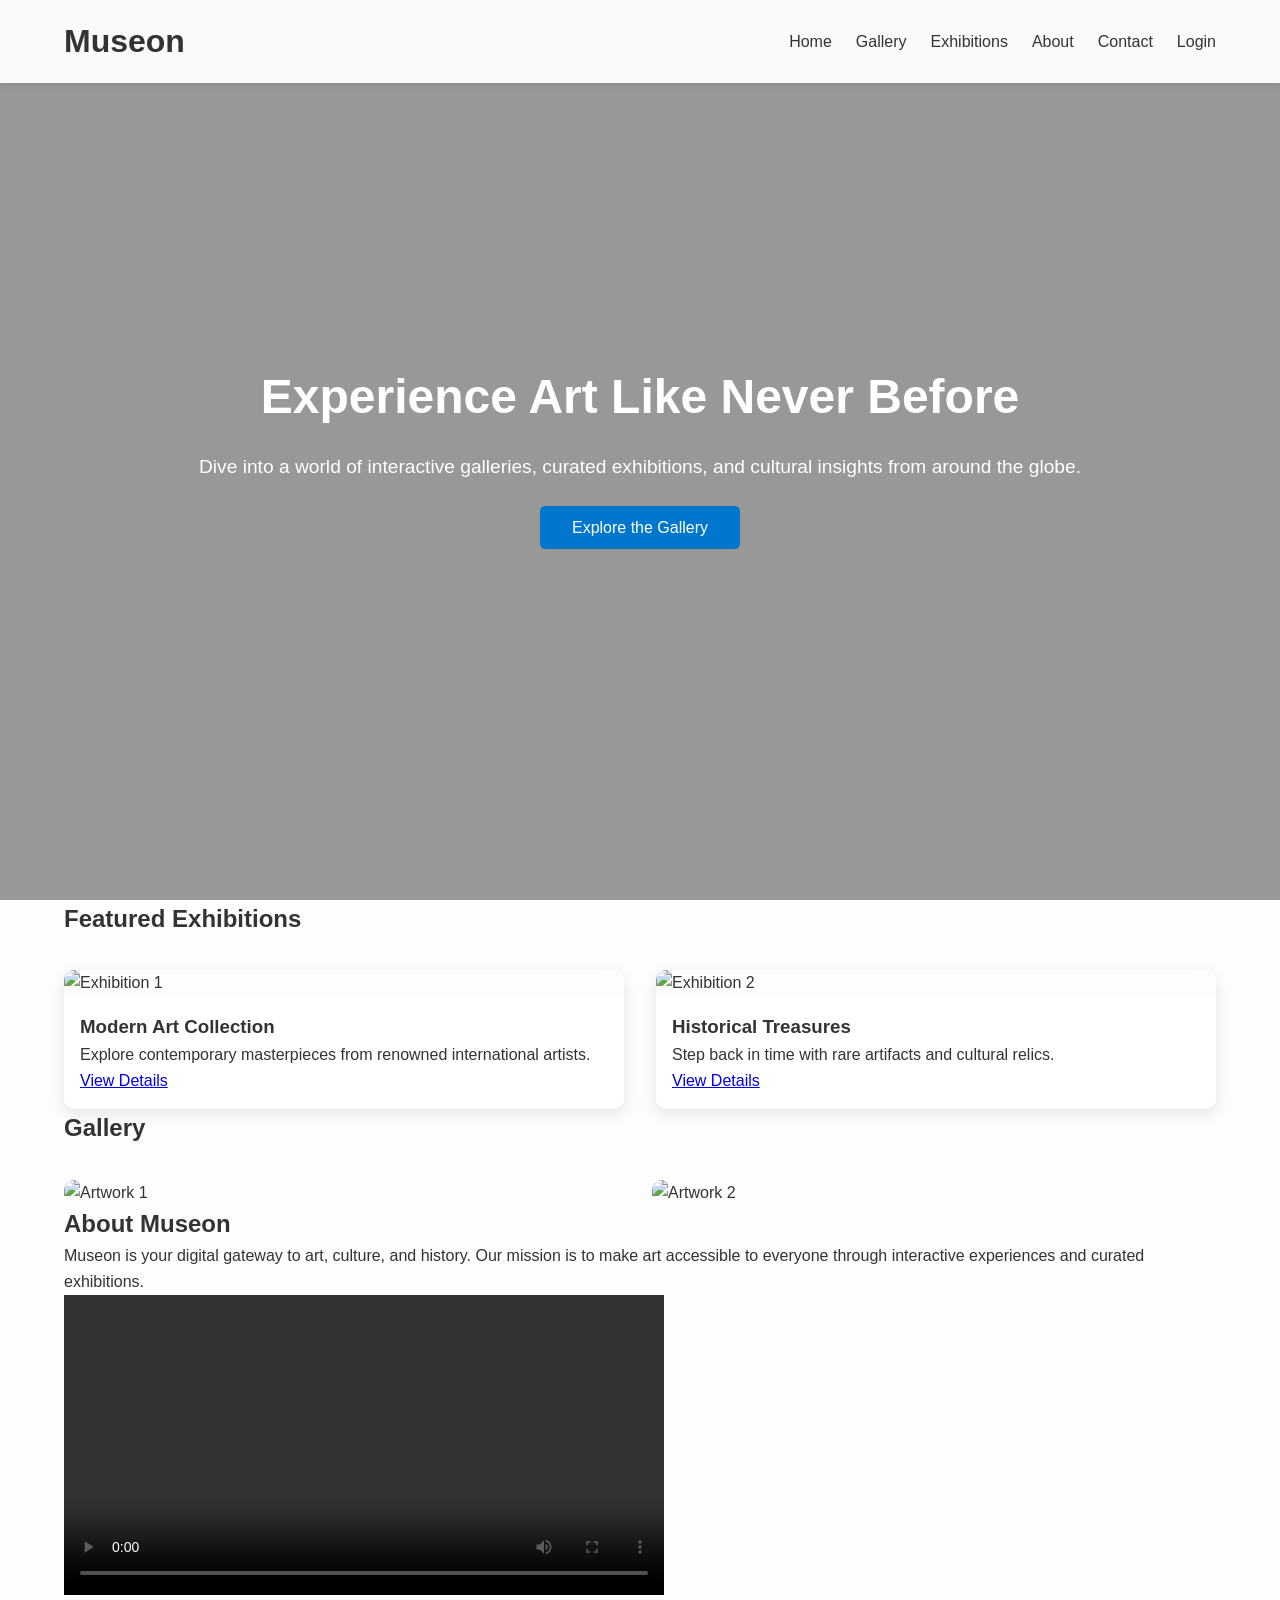
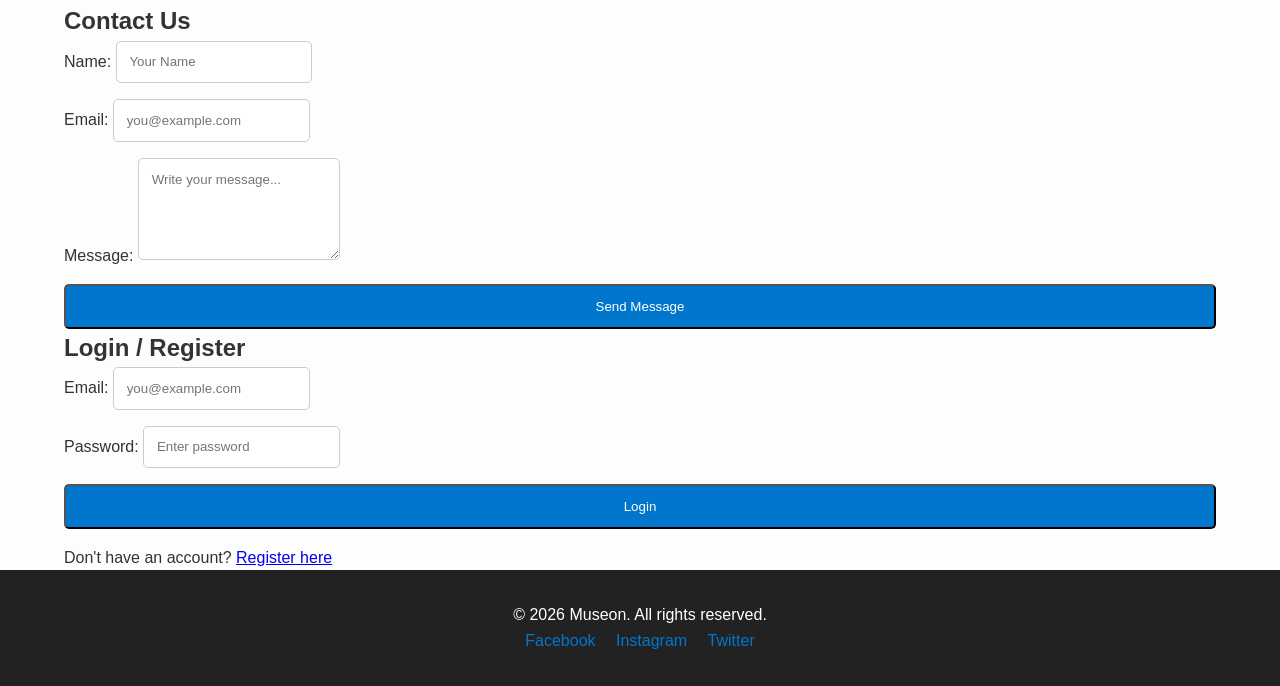
==== index.html @ 316e17bb "i have completed the simple layout in html, css and js" ====
<!DOCTYPE html>
<html lang="en">
<head>
  <meta charset="UTF-8">
  <meta name="viewport" content="width=device-width, initial-scale=1.0">
  <title>Museon - Digital Museum Experience</title>
  <link rel="stylesheet" href="css/style.css">
  <script src="https://code.jquery.com/jquery-3.7.0.min.js"></script>
  <script defer src="js/main.js"></script>
</head>
<body>

  <!-- ================= HEADER ================= -->
  <header id="main-header" class="header">
    <div class="container header-container">
      <h1 id="logo">Museon</h1>
      <nav id="main-nav" class="nav">
        <ul class="nav-list">
          <li><a href="#home">Home</a></li>
          <li><a href="#gallery">Gallery</a></li>
          <li><a href="#exhibitions">Exhibitions</a></li>
          <li><a href="#about">About</a></li>
          <li><a href="#contact">Contact</a></li>
          <li><a href="#login" class="btn-login">Login</a></li>
        </ul>
        <button id="menu-toggle" class="menu-toggle">☰</button>
      </nav>
    </div>
  </header>

  <!-- ================= HERO / LANDING ================= -->
  <section id="home" class="hero-section">
    <div class="hero-overlay"></div>
    <div class="hero-content container">
      <h2 class="hero-title">Experience Art Like Never Before</h2>
      <p class="hero-text">Dive into a world of interactive galleries, curated exhibitions, and cultural insights from around the globe.</p>
      <a href="#gallery" class="btn-primary">Explore the Gallery</a>
    </div>
  </section>

  <!-- ================= FEATURED EXHIBITIONS ================= -->
  <section id="exhibitions" class="featured-exhibitions container">
    <h2 class="section-title">Featured Exhibitions</h2>
    <div class="exhibition-grid">
      <div class="exhibition-card">
        <img src="images/exhibition1.jpg" alt="Exhibition 1">
        <div class="card-content">
          <h3>Modern Art Collection</h3>
          <p>Explore contemporary masterpieces from renowned international artists.</p>
          <a href="#" class="btn-secondary">View Details</a>
        </div>
      </div>
      <div class="exhibition-card">
        <img src="images/exhibition2.jpg" alt="Exhibition 2">
        <div class="card-content">
          <h3>Historical Treasures</h3>
          <p>Step back in time with rare artifacts and cultural relics.</p>
          <a href="#" class="btn-secondary">View Details</a>
        </div>
      </div>
      <!-- Add more exhibition cards dynamically later -->
    </div>
  </section>

  <!-- ================= GALLERY ================= -->
  <section id="gallery" class="gallery-section container">
    <h2 class="section-title">Gallery</h2>
    <div id="gallery-grid" class="gallery-grid">
      <!-- Gallery items will be dynamically loaded via API -->
      <div class="gallery-item">
        <img src="images/art1.jpg" alt="Artwork 1">
        <div class="overlay">
          <h3>Artwork Title</h3>
          <p>Artist Name</p>
        </div>
      </div>
      <div class="gallery-item">
        <img src="images/art2.jpg" alt="Artwork 2">
        <div class="overlay">
          <h3>Artwork Title</h3>
          <p>Artist Name</p>
        </div>
      </div>
    </div>
  </section>

  <!-- ================= ABOUT ================= -->
  <section id="about" class="about-section container">
    <h2 class="section-title">About Museon</h2>
    <div class="about-content">
      <p>Museon is your digital gateway to art, culture, and history. Our mission is to make art accessible to everyone through interactive experiences and curated exhibitions.</p>
      <video controls width="600">
        <source src="videos/intro.mp4" type="video/mp4">
        Your browser does not support the video tag.
      </video>
    </div>
  </section>

  <!-- ================= CONTACT ================= -->
  <section id="contact" class="contact-section container">
    <h2 class="section-title">Contact Us</h2>
    <form id="contact-form" class="contact-form">
      <div class="form-group">
        <label for="name">Name:</label>
        <input type="text" id="name" name="name" placeholder="Your Name" required>
      </div>
      <div class="form-group">
        <label for="email">Email:</label>
        <input type="email" id="email" name="email" placeholder="you@example.com" required>
      </div>
      <div class="form-group">
        <label for="message">Message:</label>
        <textarea id="message" name="message" rows="5" placeholder="Write your message..." required></textarea>
      </div>
      <button type="submit" class="btn-primary">Send Message</button>
    </form>
  </section>

  <!-- ================= LOGIN / REGISTER ================= -->
  <section id="login" class="login-section container">
    <h2 class="section-title">Login / Register</h2>
    <form id="login-form" class="login-form">
      <div class="form-group">
        <label for="user-email">Email:</label>
        <input type="email" id="user-email" name="email" placeholder="you@example.com" required>
      </div>
      <div class="form-group">
        <label for="user-password">Password:</label>
        <input type="password" id="user-password" name="password" placeholder="Enter password" required>
      </div>
      <button type="submit" class="btn-primary">Login</button>
      <p>Don't have an account? <a href="#">Register here</a></p>
    </form>
  </section>

  <!-- ================= FOOTER ================= -->
  <footer id="main-footer" class="footer">
    <div class="container footer-container">
      <p>&copy; 2026 Museon. All rights reserved.</p>
      <div class="social-links">
        <a href="#">Facebook</a>
        <a href="#">Instagram</a>
        <a href="#">Twitter</a>
      </div>
    </div>
  </footer>

</body>
</html>
---- css/style.css ----
/* ================= GLOBAL STYLES ================= */
* {
  box-sizing: border-box;
  margin: 0;
  padding: 0;
  font-family: 'Poppins', sans-serif;
}

body {
  line-height: 1.6;
  color: #333;
  background-color: #fdfdfd;
}

/* ================= CONTAINERS ================= */
.container {
  width: 90%;
  max-width: 1200px;
  margin: 0 auto;
}

/* ================= HEADER ================= */
.header {
  position: fixed;
  width: 100%;
  top: 0;
  left: 0;
  background: rgba(255, 255, 255, 0.95);
  z-index: 1000;
  box-shadow: 0 2px 5px rgba(0,0,0,0.1);
}

.header-container {
  display: flex;
  justify-content: space-between;
  align-items: center;
  padding: 1rem 0;
}

.nav-list {
  list-style: none;
  display: flex;
  gap: 1.5rem;
}

.nav-list li a {
  text-decoration: none;
  color: #333;
  font-weight: 500;
  transition: color 0.3s;
}

.nav-list li a:hover {
  color: #0077cc;
}

.menu-toggle {
  display: none;
  font-size: 1.8rem;
  background: none;
  border: none;
  cursor: pointer;
}

/* ================= HERO ================= */
.hero-section {
  height: 100vh;
  background: url('../images/hero.jpg') center/cover no-repeat;
  display: flex;
  align-items: center;
  justify-content: center;
  position: relative;
  color: #fff;
  text-align: center;
}

.hero-overlay {
  position: absolute;
  top:0; left:0; right:0; bottom:0;
  background: rgba(0,0,0,0.4);
}

.hero-content {
  position: relative;
  z-index: 2;
}

.hero-title {
  font-size: 3rem;
  margin-bottom: 1rem;
  animation: fadeInDown 1s ease-out;
}

.hero-text {
  font-size: 1.2rem;
  margin-bottom: 2rem;
  animation: fadeInUp 1s ease-out;
}

.btn-primary {
  background: #0077cc;
  color: #fff;
  padding: 0.8rem 2rem;
  border-radius: 5px;
  text-decoration: none;
  transition: background 0.3s;
}

.btn-primary:hover {
  background: #005fa3;
}

/* ================= FEATURED EXHIBITIONS ================= */
.exhibition-grid {
  display: grid;
  grid-template-columns: repeat(auto-fit, minmax(280px, 1fr));
  gap: 2rem;
  margin-top: 2rem;
}

.exhibition-card {
  position: relative;
  overflow: hidden;
  border-radius: 10px;
  box-shadow: 0 5px 15px rgba(0,0,0,0.1);
  transition: transform 0.3s;
}

.exhibition-card:hover {
  transform: scale(1.05);
}

.exhibition-card img {
  width: 100%;
  display: block;
}

.card-content {
  padding: 1rem;
  background: #fff;
}

/* ================= GALLERY ================= */
.gallery-grid {
  display: grid;
  grid-template-columns: repeat(auto-fit, minmax(200px,1fr));
  gap: 1.5rem;
  margin-top: 2rem;
}

.gallery-item {
  position: relative;
  overflow: hidden;
  border-radius: 10px;
}

.gallery-item img {
  width: 100%;
  display: block;
  transition: transform 0.3s;
}

.gallery-item:hover img {
  transform: scale(1.1);
}

.overlay {
  position: absolute;
  bottom: 0;
  left: 0;
  right: 0;
  background: rgba(0,0,0,0.6);
  color: #fff;
  padding: 1rem;
  transform: translateY(100%);
  transition: transform 0.3s;
}

.gallery-item:hover .overlay {
  transform: translateY(0);
}

/* ================= FORMS ================= */
.contact-form, .login-form {
  display: flex;
  flex-direction: column;
  gap: 1rem;
}

.form-group input, .form-group textarea {
  padding: 0.8rem;
  border: 1px solid #ccc;
  border-radius: 5px;
}

.form-group input:focus, .form-group textarea:focus {
  outline: none;
  border-color: #0077cc;
}

/* ================= FOOTER ================= */
.footer {
  background: #222;
  color: #fff;
  padding: 2rem 0;
  text-align: center;
}

.footer a {
  color: #0077cc;
  margin: 0 0.5rem;
  text-decoration: none;
}

/* ================= RESPONSIVE ================= */
@media (max-width: 768px) {
  .nav-list {
    display: none;
    flex-direction: column;
    gap: 1rem;
    background: #fff;
    position: absolute;
    top: 60px;
    right: 0;
    width: 200px;
    padding: 1rem;
    box-shadow: 0 5px 15px rgba(0,0,0,0.1);
  }
  .nav-list.active {
    display: flex;
  }
  .menu-toggle {
    display: block;
  }
}

/* ================= ANIMATIONS ================= */
@keyframes fadeInDown {
  from { opacity:0; transform: translateY(-20px);}
  to { opacity:1; transform: translateY(0);}
}
@keyframes fadeInUp {
  from { opacity:0; transform: translateY(20px);}
  to { opacity:1; transform: translateY(0);}
}
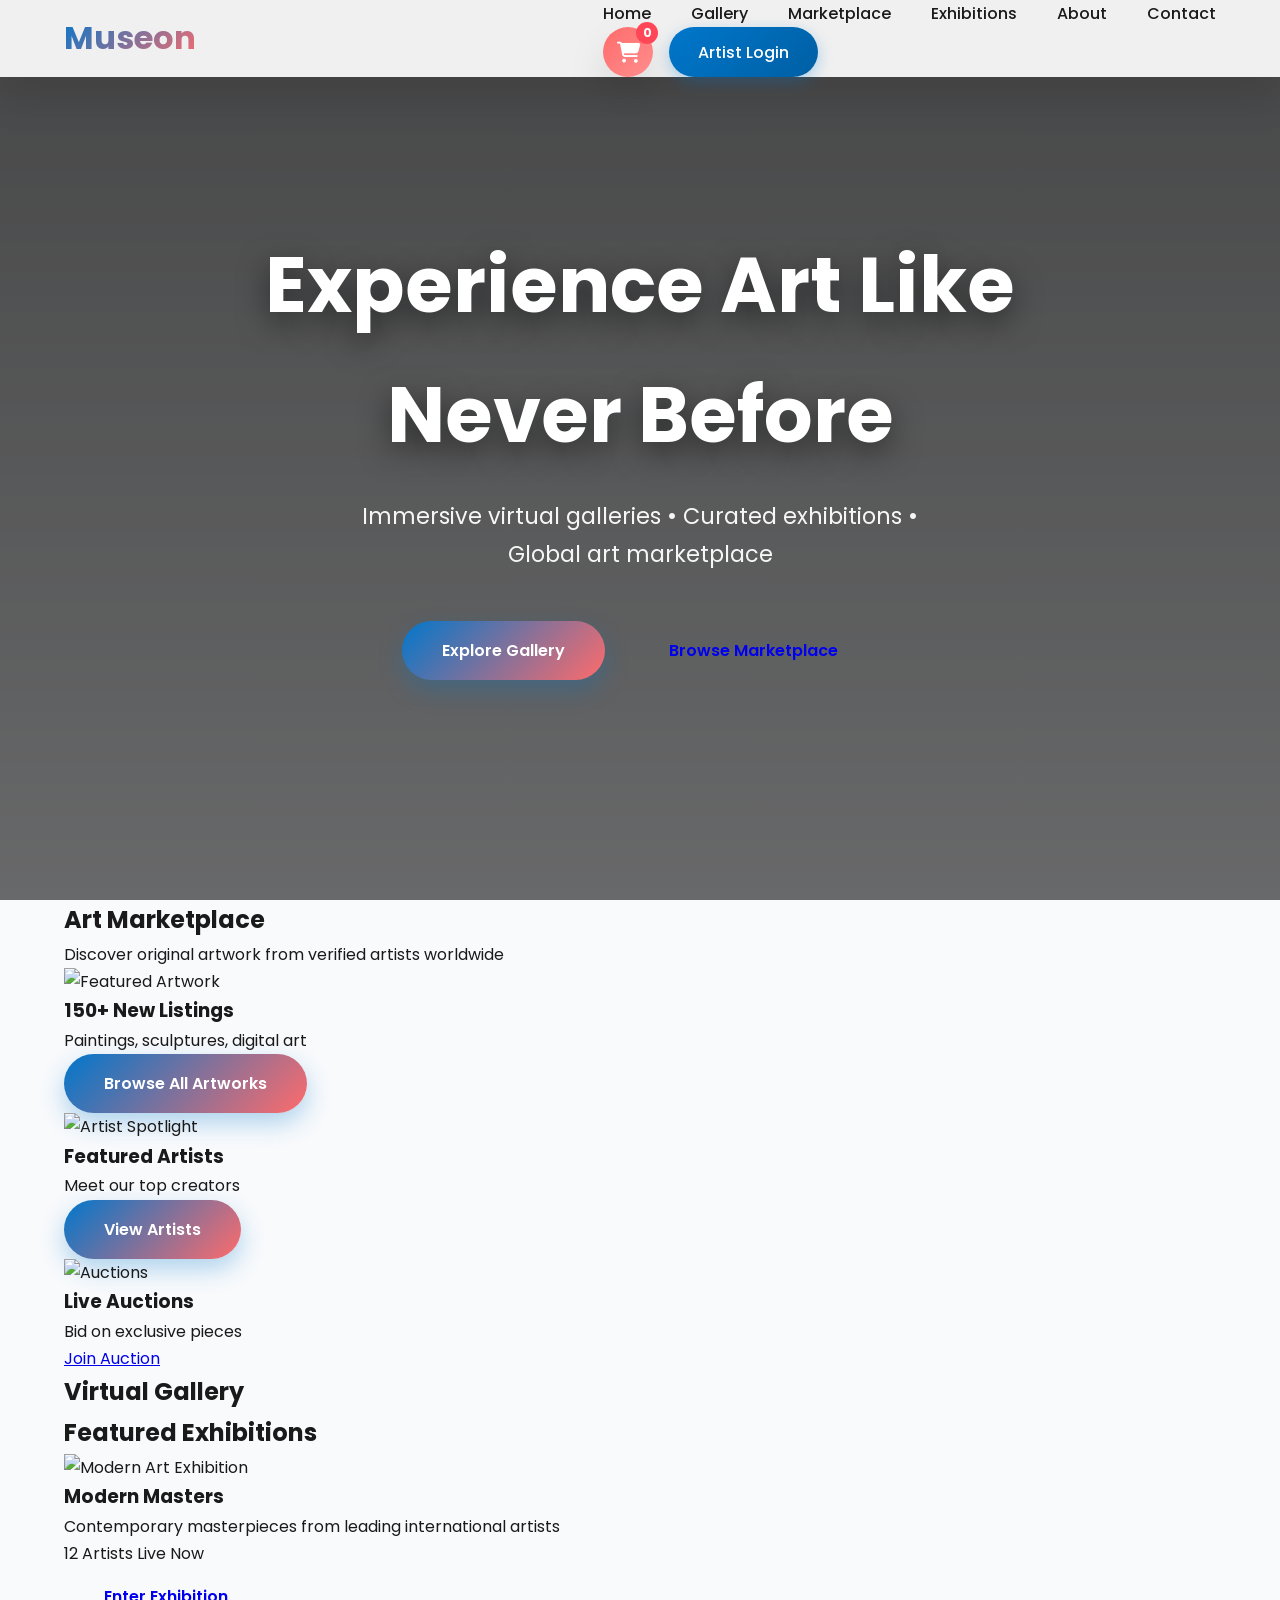
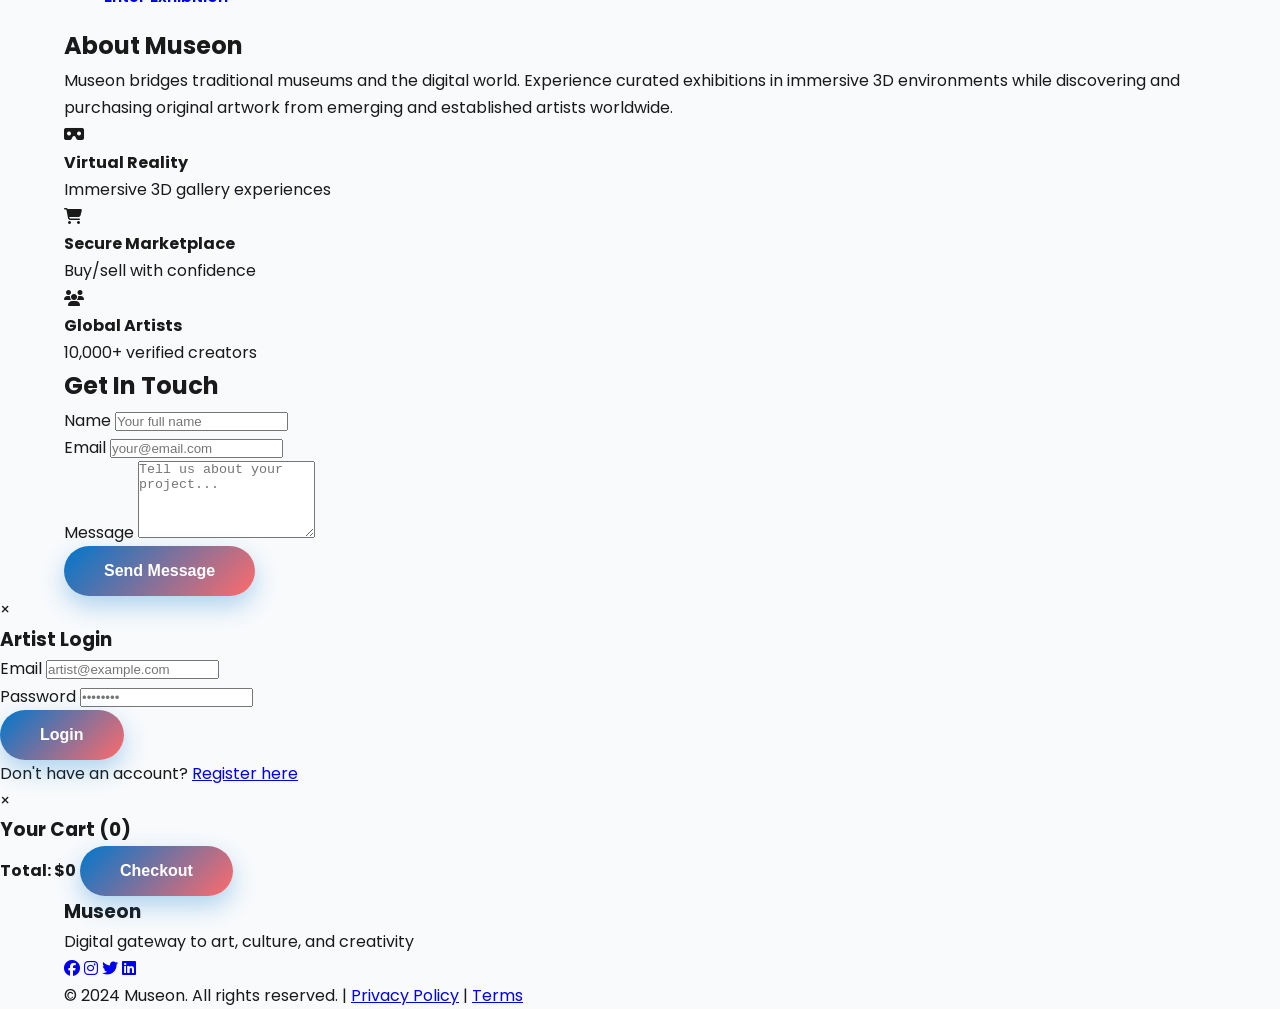
==== commit 97c8dc18: "improved frontend but not completed 3.7/10" ====
--- a/index.html
+++ b/index.html
@@ -3,147 +3,242 @@
 <head>
   <meta charset="UTF-8">
   <meta name="viewport" content="width=device-width, initial-scale=1.0">
-  <title>Museon - Digital Museum Experience</title>
+  <title>Museon - Digital Art Museum & Marketplace</title>
+  <meta name="description" content="Immersive virtual galleries. Buy & sell original art from global artists.">
+  <meta name="keywords" content="art, museum, virtual gallery, marketplace, artists, buy art">
+  
+  <!-- Open Graph / SEO -->
+  <meta property="og:title" content="Museon - Digital Art Museum & Marketplace">
+  <meta property="og:description" content="Experience art like never before">
+  <meta property="og:image" content="https://images.unsplash.com/photo-1579783902614-a3bd66f832ad">
+  <meta property="og:url" content="https://yourdomain.com">
+  
+  <!-- Fonts & Icons -->
+  <link href="https://fonts.googleapis.com/css2?family=Poppins:wght@300;400;500;600;700&display=swap" rel="stylesheet">
+  <link rel="stylesheet" href="https://cdnjs.cloudflare.com/ajax/libs/font-awesome/6.4.0/css/all.min.css">
   <link rel="stylesheet" href="css/style.css">
-  <script src="https://code.jquery.com/jquery-3.7.0.min.js"></script>
-  <script defer src="js/main.js"></script>
+  <link rel="manifest" href="manifest.json">
+  <link rel="icon" href="images/favicon.ico" type="image/x-icon">
 </head>
 <body>
-
-  <!-- ================= HEADER ================= -->
+  <!-- HEADER -->
   <header id="main-header" class="header">
     <div class="container header-container">
       <h1 id="logo">Museon</h1>
-      <nav id="main-nav" class="nav">
+      <nav id="main-nav">
         <ul class="nav-list">
           <li><a href="#home">Home</a></li>
           <li><a href="#gallery">Gallery</a></li>
+          <li><a href="#marketplace">Marketplace</a></li>
           <li><a href="#exhibitions">Exhibitions</a></li>
           <li><a href="#about">About</a></li>
           <li><a href="#contact">Contact</a></li>
-          <li><a href="#login" class="btn-login">Login</a></li>
         </ul>
-        <button id="menu-toggle" class="menu-toggle">☰</button>
+        <div class="header-actions">
+          <div class="cart-icon" id="cart-icon" title="Shopping Cart">
+            <i class="fas fa-shopping-cart"></i>
+            <span class="cart-count" id="cart-count">0</span>
+          </div>
+          <a href="#login" class="btn-login">Artist Login</a>
+        </div>
+        <button id="menu-toggle" class="menu-toggle">
+          <i class="fas fa-bars"></i>
+        </button>
       </nav>
     </div>
   </header>
 
-  <!-- ================= HERO / LANDING ================= -->
+  <!-- HERO -->
   <section id="home" class="hero-section">
     <div class="hero-overlay"></div>
     <div class="hero-content container">
       <h2 class="hero-title">Experience Art Like Never Before</h2>
-      <p class="hero-text">Dive into a world of interactive galleries, curated exhibitions, and cultural insights from around the globe.</p>
-      <a href="#gallery" class="btn-primary">Explore the Gallery</a>
-    </div>
-  </section>
-
-  <!-- ================= FEATURED EXHIBITIONS ================= -->
-  <section id="exhibitions" class="featured-exhibitions container">
+      <p class="hero-subtitle">Immersive virtual galleries • Curated exhibitions • Global art marketplace</p>
+      <div class="hero-buttons">
+        <a href="#gallery" class="btn-primary btn-large">Explore Gallery</a>
+        <a href="#marketplace" class="btn-secondary btn-large">Browse Marketplace</a>
+      </div>
+    </div>
+  </section>
+
+  <!-- MARKETPLACE -->
+  <!-- MARKETPLACE (Teaser - Links to separate pages) -->
+<section id="marketplace" class="marketplace-section container">
+  <h2 class="section-title">Art Marketplace</h2>
+  <p class="section-subtitle">Discover original artwork from verified artists worldwide</p>
+  <div class="marketplace-teaser-grid">
+    <article class="marketplace-teaser-card fade-in-up">
+      <img src="https://images.unsplash.com/photo-1560250097-0b93528c311a?w=400&h=250&fit=crop" alt="Featured Artwork">
+      <div class="teaser-content">
+        <h3>150+ New Listings</h3>
+        <p>Paintings, sculptures, digital art</p>
+        <a href="marketplace.html" class="btn-primary">Browse All Artworks</a>
+      </div>
+    </article>
+    <article class="marketplace-teaser-card fade-in-up" style="animation-delay: 0.2s;">
+      <img src="https://images.unsplash.com/photo-1579929933071-d9d5f1e9de68?w=400&h=250&fit=crop" alt="Artist Spotlight">
+      <div class="teaser-content">
+        <h3>Featured Artists</h3>
+        <p>Meet our top creators</p>
+        <a href="artists.html" class="btn-primary">View Artists</a>
+      </div>
+    </article>
+    <article class="marketplace-teaser-card fade-in-up" style="animation-delay: 0.4s;">
+      <img src="https://images.unsplash.com/photo-1541701494587-cb58502866ab?w=400&h=250&fit=crop" alt="Auctions">
+      <div class="teaser-content">
+        <h3>Live Auctions</h3>
+        <p>Bid on exclusive pieces</p>
+        <a href="auctions.html" class="btn-accent">Join Auction</a>
+      </div>
+    </article>
+  </div>
+</section>
+
+  <!-- GALLERY -->
+  <section id="gallery" class="gallery-section container">
+    <h2 class="section-title">Virtual Gallery</h2>
+    <div id="gallery-grid" class="gallery-grid">
+      <!-- Loading skeletons -->
+      <div class="gallery-item skeleton-item">
+        <div class="skeleton skeleton-image"></div>
+        <div class="skeleton-overlay"></div>
+      </div>
+      <div class="gallery-item skeleton-item">
+        <div class="skeleton skeleton-image"></div>
+        <div class="skeleton-overlay"></div>
+      </div>
+      <div class="gallery-item skeleton-item">
+        <div class="skeleton skeleton-image"></div>
+        <div class="skeleton-overlay"></div>
+      </div>
+    </div>
+  </section>
+
+  <!-- EXHIBITIONS -->
+  <section id="exhibitions" class="exhibitions-section container">
     <h2 class="section-title">Featured Exhibitions</h2>
     <div class="exhibition-grid">
-      <div class="exhibition-card">
-        <img src="images/exhibition1.jpg" alt="Exhibition 1">
+      <article class="exhibition-card">
+        <img src="https://images.unsplash.com/photo-1549489318-6f179e5f424b?w=400&h=250&fit=crop" alt="Modern Art Exhibition" class="card-image">
         <div class="card-content">
-          <h3>Modern Art Collection</h3>
-          <p>Explore contemporary masterpieces from renowned international artists.</p>
-          <a href="#" class="btn-secondary">View Details</a>
-        </div>
-      </div>
-      <div class="exhibition-card">
-        <img src="images/exhibition2.jpg" alt="Exhibition 2">
-        <div class="card-content">
-          <h3>Historical Treasures</h3>
-          <p>Step back in time with rare artifacts and cultural relics.</p>
-          <a href="#" class="btn-secondary">View Details</a>
-        </div>
-      </div>
-      <!-- Add more exhibition cards dynamically later -->
-    </div>
-  </section>
-
-  <!-- ================= GALLERY ================= -->
-  <section id="gallery" class="gallery-section container">
-    <h2 class="section-title">Gallery</h2>
-    <div id="gallery-grid" class="gallery-grid">
-      <!-- Gallery items will be dynamically loaded via API -->
-      <div class="gallery-item">
-        <img src="images/art1.jpg" alt="Artwork 1">
-        <div class="overlay">
-          <h3>Artwork Title</h3>
-          <p>Artist Name</p>
-        </div>
-      </div>
-      <div class="gallery-item">
-        <img src="images/art2.jpg" alt="Artwork 2">
-        <div class="overlay">
-          <h3>Artwork Title</h3>
-          <p>Artist Name</p>
-        </div>
-      </div>
-    </div>
-  </section>
-
-  <!-- ================= ABOUT ================= -->
+          <h3>Modern Masters</h3>
+          <p>Contemporary masterpieces from leading international artists</p>
+          <div class="card-meta">
+            <span class="badge">12 Artists</span>
+            <span class="badge accent">Live Now</span>
+          </div>
+          <a href="#" class="btn-secondary">Enter Exhibition</a>
+        </div>
+      </article>
+      <!-- More exhibition cards... -->
+    </div>
+  </section>
+
+  <!-- ABOUT -->
   <section id="about" class="about-section container">
-    <h2 class="section-title">About Museon</h2>
-    <div class="about-content">
-      <p>Museon is your digital gateway to art, culture, and history. Our mission is to make art accessible to everyone through interactive experiences and curated exhibitions.</p>
-      <video controls width="600">
-        <source src="videos/intro.mp4" type="video/mp4">
-        Your browser does not support the video tag.
-      </video>
-    </div>
-  </section>
-
-  <!-- ================= CONTACT ================= -->
+    <div class="about-grid">
+      <div class="about-text">
+        <h2 class="section-title">About Museon</h2>
+        <p>Museon bridges traditional museums and the digital world. Experience curated exhibitions in immersive 3D environments while discovering and purchasing original artwork from emerging and established artists worldwide.</p>
+        <div class="features-grid">
+          <div class="feature">
+            <i class="fas fa-vr-cardboard feature-icon"></i>
+            <h4>Virtual Reality</h4>
+            <p>Immersive 3D gallery experiences</p>
+          </div>
+          <div class="feature">
+            <i class="fas fa-shopping-cart feature-icon"></i>
+            <h4>Secure Marketplace</h4>
+            <p>Buy/sell with confidence</p>
+          </div>
+          <div class="feature">
+            <i class="fas fa-users feature-icon"></i>
+            <h4>Global Artists</h4>
+            <p>10,000+ verified creators</p>
+          </div>
+        </div>
+      </div>
+    </div>
+  </section>
+
+  <!-- CONTACT -->
   <section id="contact" class="contact-section container">
-    <h2 class="section-title">Contact Us</h2>
+    <h2 class="section-title">Get In Touch</h2>
     <form id="contact-form" class="contact-form">
+      <div class="form-row">
+        <div class="form-group">
+          <label for="name">Name</label>
+          <input type="text" id="name" name="name" placeholder="Your full name" required>
+        </div>
+        <div class="form-group">
+          <label for="email">Email</label>
+          <input type="email" id="email" name="email" placeholder="your@email.com" required>
+        </div>
+      </div>
       <div class="form-group">
-        <label for="name">Name:</label>
-        <input type="text" id="name" name="name" placeholder="Your Name" required>
-      </div>
-      <div class="form-group">
-        <label for="email">Email:</label>
-        <input type="email" id="email" name="email" placeholder="you@example.com" required>
-      </div>
-      <div class="form-group">
-        <label for="message">Message:</label>
-        <textarea id="message" name="message" rows="5" placeholder="Write your message..." required></textarea>
-      </div>
-      <button type="submit" class="btn-primary">Send Message</button>
+        <label for="message">Message</label>
+        <textarea id="message" name="message" rows="5" placeholder="Tell us about your project..." required></textarea>
+      </div>
+      <button type="submit" class="btn-primary btn-large">Send Message</button>
     </form>
   </section>
 
-  <!-- ================= LOGIN / REGISTER ================= -->
-  <section id="login" class="login-section container">
-    <h2 class="section-title">Login / Register</h2>
-    <form id="login-form" class="login-form">
-      <div class="form-group">
-        <label for="user-email">Email:</label>
-        <input type="email" id="user-email" name="email" placeholder="you@example.com" required>
-      </div>
-      <div class="form-group">
-        <label for="user-password">Password:</label>
-        <input type="password" id="user-password" name="password" placeholder="Enter password" required>
-      </div>
-      <button type="submit" class="btn-primary">Login</button>
-      <p>Don't have an account? <a href="#">Register here</a></p>
-    </form>
-  </section>
-
-  <!-- ================= FOOTER ================= -->
-  <footer id="main-footer" class="footer">
+  <!-- LOGIN MODAL -->
+  <div id="login-modal" class="modal">
+    <div class="modal-content">
+      <span class="modal-close">&times;</span>
+      <h3>Artist Login</h3>
+      <form id="login-form" class="auth-form">
+        <div class="form-group">
+          <label for="user-email">Email</label>
+          <input type="email" id="user-email" name="email" placeholder="artist@example.com" required>
+        </div>
+        <div class="form-group">
+          <label for="user-password">Password</label>
+          <input type="password" id="user-password" name="password" placeholder="••••••••" required>
+        </div>
+        <button type="submit" class="btn-primary">Login</button>
+        <p class="auth-toggle">Don't have an account? <a href="#" id="show-register">Register here</a></p>
+      </form>
+    </div>
+  </div>
+
+  <!-- CART MODAL -->
+  <div id="cart-modal" class="modal">
+    <div class="modal-content cart-modal">
+      <span class="modal-close">&times;</span>
+      <h3>Your Cart (<span id="cart-total-items">0</span>)</h3>
+      <div id="cart-items"></div>
+      <div class="cart-total">
+        <strong>Total: $<span id="cart-total-price">0</span></strong>
+        <button class="btn-primary checkout-btn">Checkout</button>
+      </div>
+    </div>
+  </div>
+
+  <!-- FOOTER -->
+  <footer class="footer">
     <div class="container footer-container">
-      <p>&copy; 2026 Museon. All rights reserved.</p>
-      <div class="social-links">
-        <a href="#">Facebook</a>
-        <a href="#">Instagram</a>
-        <a href="#">Twitter</a>
+      <div class="footer-content">
+        <div class="footer-brand">
+          <h3>Museon</h3>
+          <p>Digital gateway to art, culture, and creativity</p>
+        </div>
+        <div class="footer-links">
+          <a href="#"><i class="fab fa-facebook"></i></a>
+          <a href="#"><i class="fab fa-instagram"></i></a>
+          <a href="#"><i class="fab fa-twitter"></i></a>
+          <a href="#"><i class="fab fa-linkedin"></i></a>
+        </div>
+      </div>
+      <div class="footer-bottom">
+        <p>&copy; 2024 Museon. All rights reserved. | <a href="#">Privacy Policy</a> | <a href="#">Terms</a></p>
       </div>
     </div>
   </footer>
 
+  <!-- SCRIPTS -->
+  <script src="https://cdn.jsdelivr.net/npm/particles.js@2.0.0/particles.min.js"></script>
+  <script defer src="js/main.js"></script>
 </body>
 </html>
--- a/css/style.css
+++ b/css/style.css
@@ -1,245 +1,235 @@
-/* ================= GLOBAL STYLES ================= */
-* {
-  box-sizing: border-box;
-  margin: 0;
-  padding: 0;
-  font-family: 'Poppins', sans-serif;
-}
-
-body {
-  line-height: 1.6;
-  color: #333;
-  background-color: #fdfdfd;
-}
-
-/* ================= CONTAINERS ================= */
-.container {
-  width: 90%;
-  max-width: 1200px;
-  margin: 0 auto;
+/* ================= CSS VARIABLES ================= */
+:root {
+  --primary: #0077cc;
+  --primary-dark: #005fa3;
+  --accent: #ff6b6b;
+  --success: #51cf66;
+  --warning: #ffd43b;
+  --dark: #1a1a1a;
+  --light: #f8fafc;
+  --glass: rgba(255,255,255,0.92);
+  --shadow: 0 20px 40px rgba(0,0,0,0.1);
+  --shadow-hover: 0 30px 60px rgba(0,0,0,0.15);
+  --border-radius: 20px;
+  --transition: all 0.4s cubic-bezier(0.175, 0.885, 0.32, 1.275);
+}
+
+/* ================= RESET & BASE ================= */
+* { box-sizing: border-box; margin: 0; padding: 0; }
+html { scroll-behavior: smooth; }
+body { 
+  font-family: 'Poppins', -apple-system, sans-serif; 
+  line-height: 1.7; color: var(--dark); background: var(--light);
+  overflow-x: hidden;
+}
+
+/* ================= ANIMATIONS ================= */
+@keyframes fadeInUp { 
+  from { opacity: 0; transform: translateY(40px); } 
+  to { opacity: 1; transform: translateY(0); } 
+}
+@keyframes float { 
+  0%, 100% { transform: translateY(0); } 
+  50% { transform: translateY(-10px); } 
+}
+@keyframes shimmer { 
+  0% { background-position: -200% 0; } 
+  100% { background-position: 200% 0; } 
+}
+@keyframes spin { from { transform: rotate(0deg); } to { transform: rotate(360deg); } }
+
+.fade-in-up { animation: fadeInUp 0.8s ease-out forwards; }
+.float { animation: float 4s ease-in-out infinite; }
+.shimmer { 
+  background: linear-gradient(90deg, #f0f0f0 25%, #e0e0e0 50%, #f0f0f0 75%);
+  background-size: 200% 100%; animation: shimmer 1.5s infinite;
+}
+.spinner { animation: spin 1s linear infinite; }
+
+/* ================= CONTAINER ================= */
+.container { 
+  max-width: 1200px; margin: 0 auto; padding: 0 1.5rem; 
 }
 
 /* ================= HEADER ================= */
 .header {
-  position: fixed;
-  width: 100%;
-  top: 0;
-  left: 0;
-  background: rgba(255, 255, 255, 0.95);
-  z-index: 1000;
-  box-shadow: 0 2px 5px rgba(0,0,0,0.1);
-}
+  position: fixed; top: 0; left: 0; right: 0; z-index: 1000;
+  backdrop-filter: blur(20px); background: var(--glass);
+  box-shadow: var(--shadow); transition: var(--transition);
+}
+.header.scrolled { background: rgba(255,255,255,0.98); }
 
 .header-container {
-  display: flex;
-  justify-content: space-between;
-  align-items: center;
-  padding: 1rem 0;
+  display: flex; justify-content: space-between; align-items: center;
+  padding: 1rem 0; max-width: 1200px; margin: 0 auto; padding: 0 1.5rem;
+}
+
+#logo {
+  font-size: 2rem; font-weight: 700;
+  background: linear-gradient(135deg, var(--primary), var(--accent));
+  -webkit-background-clip: text; -webkit-text-fill-color: transparent;
+  background-clip: text;
 }
 
 .nav-list {
-  list-style: none;
-  display: flex;
-  gap: 1.5rem;
-}
-
-.nav-list li a {
-  text-decoration: none;
-  color: #333;
-  font-weight: 500;
-  transition: color 0.3s;
-}
-
-.nav-list li a:hover {
-  color: #0077cc;
-}
+  display: flex; list-style: none; gap: 2.5rem; align-items: center;
+}
+.nav-list a {
+  color: var(--dark); font-weight: 500; text-decoration: none;
+  position: relative; padding: 0.5rem 0; transition: var(--transition);
+}
+.nav-list a::after {
+  content: ''; position: absolute; bottom: 0; left: 0; width: 0; height: 2px;
+  background: linear-gradient(135deg, var(--primary), var(--accent));
+  transition: var(--transition);
+}
+.nav-list a:hover::after { width: 100%; }
+.nav-list a:hover { color: var(--primary); }
+
+.header-actions { display: flex; align-items: center; gap: 1rem; }
+.cart-icon {
+  position: relative; width: 50px; height: 50px; border-radius: 50%;
+  background: linear-gradient(135deg, var(--accent), #ff8e8e);
+  display: flex; align-items: center; justify-content: center;
+  color: white; font-size: 1.3rem; cursor: pointer; transition: var(--transition);
+  box-shadow: var(--shadow);
+}
+.cart-icon:hover { transform: scale(1.1) rotate(5deg); }
+.cart-count {
+  position: absolute; top: -5px; right: -5px; background: #ff4757;
+  width: 22px; height: 22px; border-radius: 50%; font-size: 0.75rem;
+  font-weight: 700; display: flex; align-items: center; justify-content: center;
+}
+
+.btn-login {
+  background: linear-gradient(135deg, var(--primary), var(--primary-dark));
+  color: white; padding: 0.7rem 1.8rem; border-radius: 50px;
+  text-decoration: none; font-weight: 500; transition: var(--transition);
+  box-shadow: 0 5px 15px rgba(0,119,204,0.3);
+}
+.btn-login:hover { transform: translateY(-2px); box-shadow: var(--shadow-hover); }
 
 .menu-toggle {
-  display: none;
-  font-size: 1.8rem;
-  background: none;
-  border: none;
-  cursor: pointer;
+  display: none; background: none; border: none; font-size: 1.8rem;
+  color: var(--dark); cursor: pointer; padding: 0.5rem;
 }
 
 /* ================= HERO ================= */
 .hero-section {
-  height: 100vh;
-  background: url('../images/hero.jpg') center/cover no-repeat;
-  display: flex;
-  align-items: center;
-  justify-content: center;
-  position: relative;
-  color: #fff;
-  text-align: center;
-}
-
-.hero-overlay {
-  position: absolute;
-  top:0; left:0; right:0; bottom:0;
-  background: rgba(0,0,0,0.4);
-}
-
-.hero-content {
-  position: relative;
-  z-index: 2;
-}
-
-.hero-title {
-  font-size: 3rem;
-  margin-bottom: 1rem;
-  animation: fadeInDown 1s ease-out;
-}
-
-.hero-text {
-  font-size: 1.2rem;
-  margin-bottom: 2rem;
-  animation: fadeInUp 1s ease-out;
-}
-
+  min-height: 100vh; position: relative;
+  background: linear-gradient(rgba(0,0,0,0.6), rgba(0,0,0,0.4)),
+    url('https://images.unsplash.com/photo-1579783902614-a3bd66f832ad?ixlib=rb-4.0.3&ixid=M3wxMjA3fDB8MHxwaG90by1wYWdlfHx8fGVufDB8fHx8fA%3D%3D&auto=format&fit=crop&w=2070&q=80') center/cover;
+  display: flex; align-items: center; justify-content: center; color: white;
+}
+.hero-overlay { position: absolute; inset: 0; background: rgba(0,0,0,0.3); }
+.hero-content { position: relative; z-index: 2; text-align: center; max-width: 800px; }
+.hero-title { 
+  font-size: clamp(3rem, 6vw, 5rem); font-weight: 700; margin-bottom: 1rem;
+  text-shadow: 0 10px 30px rgba(0,0,0,0.5);
+}
+.hero-subtitle { 
+  font-size: 1.4rem; margin-bottom: 3rem; opacity: 0.95; max-width: 600px;
+  margin-left: auto; margin-right: auto;
+}
+.hero-buttons { display: flex; gap: 1.5rem; justify-content: center; flex-wrap: wrap; }
+
+/* ================= BUTTONS ================= */
+.btn-primary, .btn-secondary {
+  padding: 1rem 2.5rem; border-radius: 50px; font-weight: 600;
+  text-decoration: none; display: inline-flex; align-items: center;
+  gap: 0.5rem; transition: var(--transition); border: none; cursor: pointer;
+  font-size: 1rem; position: relative; overflow: hidden;
+}
 .btn-primary {
-  background: #0077cc;
-  color: #fff;
-  padding: 0.8rem 2rem;
-  border-radius: 5px;
-  text-decoration: none;
-  transition: background 0.3s;
-}
-
-.btn-primary:hover {
-  background: #005fa3;
-}
-
-/* ================= FEATURED EXHIBITIONS ================= */
-.exhibition-grid {
-  display: grid;
-  grid-template-columns: repeat(auto-fit, minmax(280px, 1fr));
-  gap: 2rem;
-  margin-top: 2rem;
-}
-
-.exhibition-card {
-  position: relative;
-  overflow: hidden;
-  border-radius: 10px;
-  box-shadow: 0 5px 15px rgba(0,0,0,0.1);
-  transition: transform 0.3s;
-}
-
-.exhibition-card:hover {
-  transform: scale(1.05);
-}
-
-.exhibition-card img {
-  width: 100%;
-  display: block;
-}
-
-.card-content {
-  padding: 1rem;
-  background: #fff;
-}
-
-/* ================= GALLERY ================= */
-.gallery-grid {
-  display: grid;
-  grid-template-columns: repeat(auto-fit, minmax(200px,1fr));
-  gap: 1.5rem;
-  margin-top: 2rem;
-}
-
-.gallery-item {
-  position: relative;
-  overflow: hidden;
-  border-radius: 10px;
-}
-
-.gallery-item img {
-  width: 100%;
-  display: block;
-  transition: transform 0.3s;
-}
-
-.gallery-item:hover img {
-  transform: scale(1.1);
-}
-
-.overlay {
-  position: absolute;
-  bottom: 0;
-  left: 0;
-  right: 0;
-  background: rgba(0,0,0,0.6);
-  color: #fff;
-  padding: 1rem;
-  transform: translateY(100%);
-  transition: transform 0.3s;
-}
-
-.gallery-item:hover .overlay {
-  transform: translateY(0);
-}
-
-/* ================= FORMS ================= */
-.contact-form, .login-form {
-  display: flex;
-  flex-direction: column;
-  gap: 1rem;
-}
-
-.form-group input, .form-group textarea {
-  padding: 0.8rem;
-  border: 1px solid #ccc;
-  border-radius: 5px;
-}
-
-.form-group input:focus, .form-group textarea:focus {
-  outline: none;
-  border-color: #0077cc;
-}
-
-/* ================= FOOTER ================= */
-.footer {
-  background: #222;
-  color: #fff;
-  padding: 2rem 0;
-  text-align: center;
-}
-
-.footer a {
-  color: #0077cc;
-  margin: 0 0.5rem;
-  text-decoration: none;
-}
-
-/* ================= RESPONSIVE ================= */
-@media (max-width: 768px) {
-  .nav-list {
-    display: none;
-    flex-direction: column;
-    gap: 1rem;
-    background: #fff;
-    position: absolute;
-    top: 60px;
-    right: 0;
-    width: 200px;
-    padding: 1rem;
-    box-shadow: 0 5px 15px rgba(0,0,0,0.1);
-  }
-  .nav-list.active {
-    display: flex;
-  }
-  .menu-toggle {
-    display: block;
-  }
-}
-
-/* ================= ANIMATIONS ================= */
-@keyframes fadeInDown {
-  from { opacity:0; transform: translateY(-20px);}
-  to { opacity:1; transform: translateY(0);}
-}
-@keyframes fadeInUp {
-  from { opacity:0; transform: translateY(20px);}
-  to { opacity:1; transform: translateY(0);}
-}+  background: linear-gradient(135deg, var(--primary), var(--accent));
+  color: white; box-shadow: 0 10px 25px rgba(0,119,204,0.3);
+}
+.btn-primary:hover { 
+  transform: translateY(-3px); box-shadow: var(--shadow-hover);
+  background: linear-gradient(135deg, var(--accent), var(--primary));
+}
+
+/* ================= MARKETPLACE PAGE ================= */
+.marketplace-page { background: linear-gradient(135deg, #f8fafc 0%, #e2e8f0 100%); }
+
+.marketplace-hero {
+  background: linear-gradient(135deg, var(--primary), var(--accent));
+  color: white; padding: 4rem 0; text-align: center;
+}
+.marketplace-hero .hero-title { color: white; margin-bottom: 1rem; }
+.marketplace-hero .hero-subtitle { 
+  font-size: 1.3rem; opacity: 0.95; margin-bottom: 3rem; 
+}
+
+.marketplace-filters {
+  display: flex; gap: 1rem; justify-content: center; flex-wrap: wrap;
+  max-width: 600px; margin: 0 auto;
+}
+.marketplace-filters select,
+.marketplace-filters input {
+  padding: 0.8rem 1.2rem; border: none; border-radius: 25px;
+  background: rgba(255,255,255,0.9); backdrop-filter: blur(10px);
+  font-size: 1rem; min-width: 180px;
+}
+
+.artwork-grid {
+  display: grid; grid-template-columns: repeat(auto-fill, minmax(320px, 1fr));
+  gap: 2rem; margin: 3rem 0;
+}
+
+.artwork-card {
+  background: white; border-radius: var(--border-radius);
+  overflow: hidden; box-shadow: var(--shadow);
+  transition: var(--transition);
+}
+.artwork-card:hover {
+  transform: translateY(-12px); box-shadow: var(--shadow-hover);
+}
+
+.artwork-image-wrapper {
+  position: relative; height: 280px; overflow: hidden;
+}
+.artwork-image { 
+  width: 100%; height: 100%; object-fit: cover; transition: var(--transition);
+}
+.artwork-card:hover .artwork-image { transform: scale(1.1); }
+
+.quick-actions {
+  position: absolute; top: 1rem; right: 1rem; display: flex; gap: 0.5rem;
+  opacity: 0; transition: var(--transition);
+}
+.artwork-card:hover .quick-actions { opacity: 1; }
+.quick-btn {
+  width: 45px; height: 45px; border-radius: 50%; background: rgba(255,255,255,0.9);
+  border: none; display: flex; align-items: center; justify-content: center;
+  cursor: pointer; transition: var(--transition);
+}
+.quick-btn:hover { background: white; transform: scale(1.1); }
+
+.sold-badge {
+  position: absolute; top: 1rem; left: 1rem; background: var(--success);
+  color: white; padding: 0.3rem 0.8rem; border-radius: 20px; font-size: 0.8rem;
+  font-weight: 600;
+}
+
+.artwork-content { padding: 1.5rem; }
+.artwork-title { font-size: 1.3rem; margin-bottom: 0.5rem; }
+.artist { color: var(--primary); font-weight: 500; margin-bottom: 1rem; }
+.artwork-meta { display: flex; gap: 1rem; margin-bottom: 1.5rem; font-size: 0.9rem; opacity: 0.8; }
+.category { background: var(--primary); color: white; padding: 0.2rem 0.6rem; border-radius: 12px; }
+.price-section { 
+  display: flex; justify-content: space-between; align-items: center; 
+}
+.price { 
+  font-size: 1.8rem; font-weight: 700; color: var(--accent); 
+}
+.btn-buy {
+  background: linear-gradient(135deg, var(--success), #40c057);
+  color: white; border: none; padding: 0.7rem 1.5rem;
+  border-radius: 25px; font-weight: 600; cursor: pointer;
+}
+
+.load-more-container { text-align: center; margin: 4rem 0; }
+#load-more.hidden { display: none; }
+
+/* ================= ARTWORK MODAL ================= */
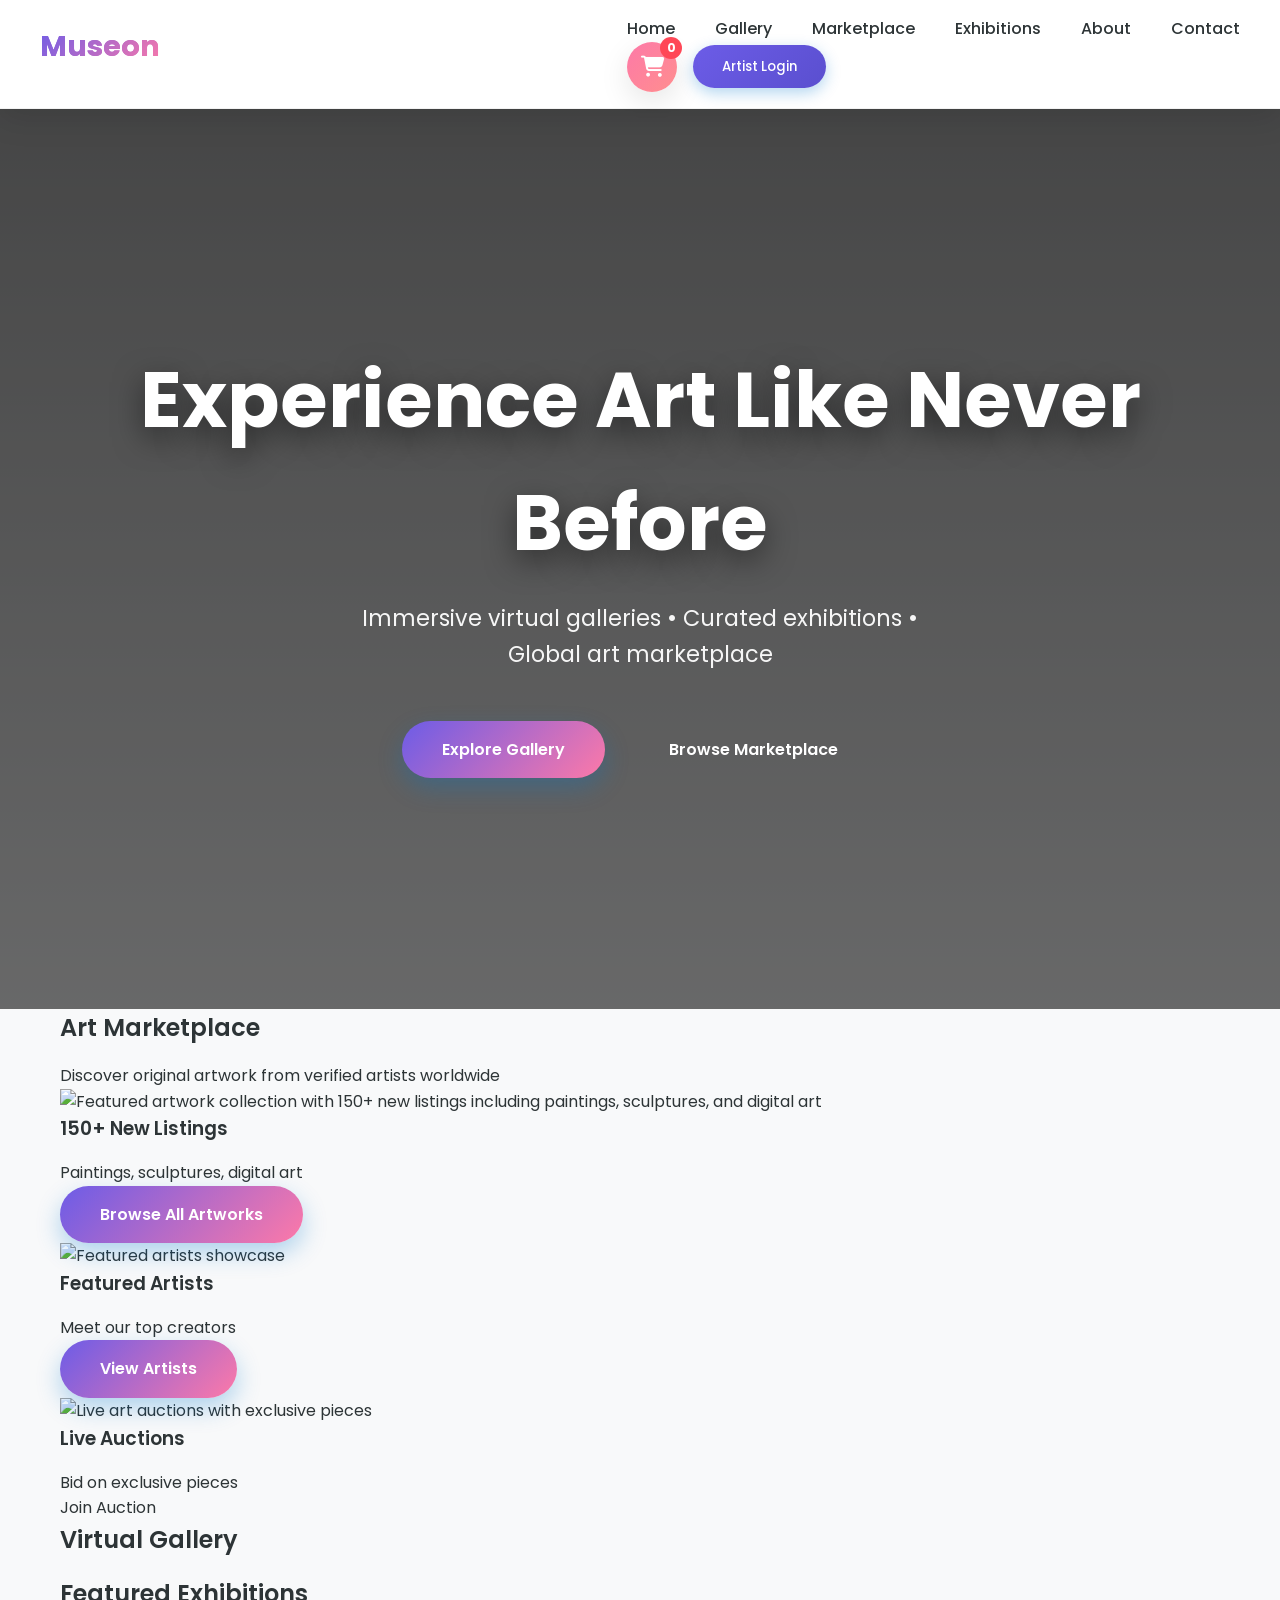
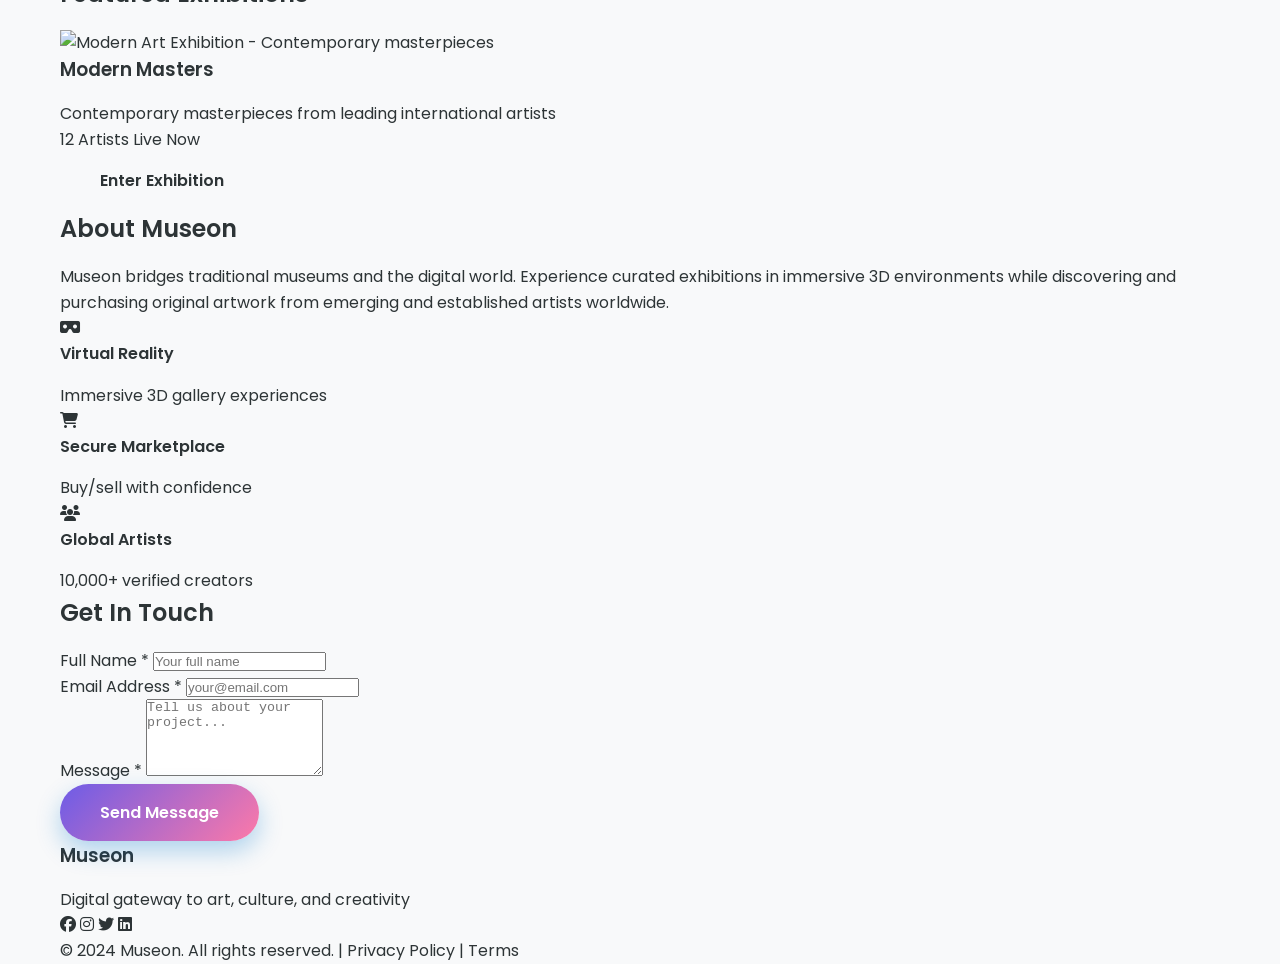
==== commit 44ec0be8: "improved html an css" ====
--- a/index.html
+++ b/index.html
@@ -10,185 +10,213 @@
   <!-- Open Graph / SEO -->
   <meta property="og:title" content="Museon - Digital Art Museum & Marketplace">
   <meta property="og:description" content="Experience art like never before">
-  <meta property="og:image" content="https://images.unsplash.com/photo-1579783902614-a3bd66f832ad">
+  <meta property="og:image" content="https://images.unsplash.com/photo-1579783902614-a3bd66f832ad?w=1200&h=630&fit=crop">
   <meta property="og:url" content="https://yourdomain.com">
+  <meta property="og:type" content="website">
   
-  <!-- Fonts & Icons -->
-  <link href="https://fonts.googleapis.com/css2?family=Poppins:wght@300;400;500;600;700&display=swap" rel="stylesheet">
-  <link rel="stylesheet" href="https://cdnjs.cloudflare.com/ajax/libs/font-awesome/6.4.0/css/all.min.css">
+  <!-- Preload critical resources -->
+  <link rel="preload" href="https://fonts.googleapis.com/css2?family=Poppins:wght@300;400;500;600;700&display=swap" as="style" onload="this.onload=null;this.rel='stylesheet'">
+  <link rel="preload" href="https://cdnjs.cloudflare.com/ajax/libs/font-awesome/6.4.0/css/all.min.css" as="style" onload="this.onload=null;this.rel='stylesheet'">
+  <noscript>
+    <link rel="stylesheet" href="https://fonts.googleapis.com/css2?family=Poppins:wght@300;400;500;600;700&display=swap">
+    <link rel="stylesheet" href="https://cdnjs.cloudflare.com/ajax/libs/font-awesome/6.4.0/css/all.min.css">
+  </noscript>
+  
   <link rel="stylesheet" href="css/style.css">
   <link rel="manifest" href="manifest.json">
   <link rel="icon" href="images/favicon.ico" type="image/x-icon">
 </head>
 <body>
+  <!-- Skip to content -->
+  <a href="#main-content" class="sr-only sr-only-focusable">Skip to main content</a>
+
   <!-- HEADER -->
-  <header id="main-header" class="header">
+  <header id="main-header" class="header" role="banner">
     <div class="container header-container">
-      <h1 id="logo">Museon</h1>
-      <nav id="main-nav">
-        <ul class="nav-list">
-          <li><a href="#home">Home</a></li>
-          <li><a href="#gallery">Gallery</a></li>
-          <li><a href="#marketplace">Marketplace</a></li>
-          <li><a href="#exhibitions">Exhibitions</a></li>
-          <li><a href="#about">About</a></li>
-          <li><a href="#contact">Contact</a></li>
+      <a href="/" id="logo" class="logo" aria-label="Museon Homepage">
+        <h1>Museon</h1>
+      </a>
+      
+      <nav id="main-nav" class="main-nav" role="navigation" aria-label="Main navigation">
+        <ul class="nav-list" role="list">
+          <li><a href="#home" class="nav-link">Home</a></li>
+          <li><a href="#gallery" class="nav-link">Gallery</a></li>
+          <li><a href="#marketplace" class="nav-link">Marketplace</a></li>
+          <li><a href="#exhibitions" class="nav-link">Exhibitions</a></li>
+          <li><a href="#about" class="nav-link">About</a></li>
+          <li><a href="#contact" class="nav-link">Contact</a></li>
         </ul>
+        
         <div class="header-actions">
-          <div class="cart-icon" id="cart-icon" title="Shopping Cart">
-            <i class="fas fa-shopping-cart"></i>
-            <span class="cart-count" id="cart-count">0</span>
-          </div>
-          <a href="#login" class="btn-login">Artist Login</a>
-        </div>
-        <button id="menu-toggle" class="menu-toggle">
-          <i class="fas fa-bars"></i>
+          <button class="cart-icon" id="cart-icon" title="Shopping Cart" aria-label="View shopping cart">
+            <i class="fas fa-shopping-cart" aria-hidden="true"></i>
+            <span class="cart-count" id="cart-count" aria-live="polite">0</span>
+          </button>
+          <button class="btn-login" aria-haspopup="dialog" aria-expanded="false" aria-controls="login-modal">Artist Login</button>
+        </div>
+        
+        <button id="menu-toggle" class="menu-toggle" aria-label="Toggle mobile menu" aria-expanded="false">
+          <i class="fas fa-bars" aria-hidden="true"></i>
+          <span class="sr-only">Menu</span>
         </button>
       </nav>
     </div>
   </header>
 
   <!-- HERO -->
-  <section id="home" class="hero-section">
-    <div class="hero-overlay"></div>
-    <div class="hero-content container">
-      <h2 class="hero-title">Experience Art Like Never Before</h2>
-      <p class="hero-subtitle">Immersive virtual galleries • Curated exhibitions • Global art marketplace</p>
-      <div class="hero-buttons">
-        <a href="#gallery" class="btn-primary btn-large">Explore Gallery</a>
-        <a href="#marketplace" class="btn-secondary btn-large">Browse Marketplace</a>
-      </div>
-    </div>
-  </section>
-
-  <!-- MARKETPLACE -->
-  <!-- MARKETPLACE (Teaser - Links to separate pages) -->
-<section id="marketplace" class="marketplace-section container">
-  <h2 class="section-title">Art Marketplace</h2>
-  <p class="section-subtitle">Discover original artwork from verified artists worldwide</p>
-  <div class="marketplace-teaser-grid">
-    <article class="marketplace-teaser-card fade-in-up">
-      <img src="https://images.unsplash.com/photo-1560250097-0b93528c311a?w=400&h=250&fit=crop" alt="Featured Artwork">
-      <div class="teaser-content">
-        <h3>150+ New Listings</h3>
-        <p>Paintings, sculptures, digital art</p>
-        <a href="marketplace.html" class="btn-primary">Browse All Artworks</a>
-      </div>
-    </article>
-    <article class="marketplace-teaser-card fade-in-up" style="animation-delay: 0.2s;">
-      <img src="https://images.unsplash.com/photo-1579929933071-d9d5f1e9de68?w=400&h=250&fit=crop" alt="Artist Spotlight">
-      <div class="teaser-content">
-        <h3>Featured Artists</h3>
-        <p>Meet our top creators</p>
-        <a href="artists.html" class="btn-primary">View Artists</a>
-      </div>
-    </article>
-    <article class="marketplace-teaser-card fade-in-up" style="animation-delay: 0.4s;">
-      <img src="https://images.unsplash.com/photo-1541701494587-cb58502866ab?w=400&h=250&fit=crop" alt="Auctions">
-      <div class="teaser-content">
-        <h3>Live Auctions</h3>
-        <p>Bid on exclusive pieces</p>
-        <a href="auctions.html" class="btn-accent">Join Auction</a>
-      </div>
-    </article>
-  </div>
-</section>
-
-  <!-- GALLERY -->
-  <section id="gallery" class="gallery-section container">
-    <h2 class="section-title">Virtual Gallery</h2>
-    <div id="gallery-grid" class="gallery-grid">
-      <!-- Loading skeletons -->
-      <div class="gallery-item skeleton-item">
-        <div class="skeleton skeleton-image"></div>
-        <div class="skeleton-overlay"></div>
-      </div>
-      <div class="gallery-item skeleton-item">
-        <div class="skeleton skeleton-image"></div>
-        <div class="skeleton-overlay"></div>
-      </div>
-      <div class="gallery-item skeleton-item">
-        <div class="skeleton skeleton-image"></div>
-        <div class="skeleton-overlay"></div>
-      </div>
-    </div>
-  </section>
-
-  <!-- EXHIBITIONS -->
-  <section id="exhibitions" class="exhibitions-section container">
-    <h2 class="section-title">Featured Exhibitions</h2>
-    <div class="exhibition-grid">
-      <article class="exhibition-card">
-        <img src="https://images.unsplash.com/photo-1549489318-6f179e5f424b?w=400&h=250&fit=crop" alt="Modern Art Exhibition" class="card-image">
-        <div class="card-content">
-          <h3>Modern Masters</h3>
-          <p>Contemporary masterpieces from leading international artists</p>
-          <div class="card-meta">
-            <span class="badge">12 Artists</span>
-            <span class="badge accent">Live Now</span>
-          </div>
-          <a href="#" class="btn-secondary">Enter Exhibition</a>
-        </div>
-      </article>
-      <!-- More exhibition cards... -->
-    </div>
-  </section>
-
-  <!-- ABOUT -->
-  <section id="about" class="about-section container">
-    <div class="about-grid">
-      <div class="about-text">
-        <h2 class="section-title">About Museon</h2>
-        <p>Museon bridges traditional museums and the digital world. Experience curated exhibitions in immersive 3D environments while discovering and purchasing original artwork from emerging and established artists worldwide.</p>
-        <div class="features-grid">
-          <div class="feature">
-            <i class="fas fa-vr-cardboard feature-icon"></i>
-            <h4>Virtual Reality</h4>
-            <p>Immersive 3D gallery experiences</p>
-          </div>
-          <div class="feature">
-            <i class="fas fa-shopping-cart feature-icon"></i>
-            <h4>Secure Marketplace</h4>
-            <p>Buy/sell with confidence</p>
-          </div>
-          <div class="feature">
-            <i class="fas fa-users feature-icon"></i>
-            <h4>Global Artists</h4>
-            <p>10,000+ verified creators</p>
-          </div>
-        </div>
-      </div>
-    </div>
-  </section>
-
-  <!-- CONTACT -->
-  <section id="contact" class="contact-section container">
-    <h2 class="section-title">Get In Touch</h2>
-    <form id="contact-form" class="contact-form">
-      <div class="form-row">
+  <main id="main-content">
+    <section id="home" class="hero-section" role="banner" aria-labelledby="hero-title">
+      <div class="hero-overlay" aria-hidden="true"></div>
+      <div class="hero-content container">
+        <h2 id="hero-title" class="hero-title">Experience Art Like Never Before</h2>
+        <p class="hero-subtitle">Immersive virtual galleries • Curated exhibitions • Global art marketplace</p>
+        <div class="hero-buttons">
+          <a href="#gallery" class="btn btn-primary btn-large">Explore Gallery</a>
+          <a href="#marketplace" class="btn btn-secondary btn-large">Browse Marketplace</a>
+        </div>
+      </div>
+    </section>
+
+    <!-- MARKETPLACE -->
+    <section id="marketplace" class="marketplace-section container" role="region" aria-labelledby="marketplace-title">
+      <header>
+        <h2 id="marketplace-title" class="section-title">Art Marketplace</h2>
+        <p class="section-subtitle">Discover original artwork from verified artists worldwide</p>
+      </header>
+      
+      <div class="marketplace-teaser-grid" role="list">
+        <article class="marketplace-teaser-card" role="listitem">
+          <img src="https://images.unsplash.com/photo-1560250097-0b93528c311a?w=400&h=250&fit=crop&auto=format" 
+               alt="Featured artwork collection with 150+ new listings including paintings, sculptures, and digital art" 
+               loading="lazy">
+          <div class="teaser-content">
+            <h3>150+ New Listings</h3>
+            <p>Paintings, sculptures, digital art</p>
+            <a href="marketplace.html" class="btn btn-primary">Browse All Artworks</a>
+          </div>
+        </article>
+        
+        <article class="marketplace-teaser-card" role="listitem">
+          <img src="https://images.unsplash.com/photo-1579929933071-d9d5f1e9de68?w=400&h=250&fit=crop&auto=format" 
+               alt="Featured artists showcase" loading="lazy">
+          <div class="teaser-content">
+            <h3>Featured Artists</h3>
+            <p>Meet our top creators</p>
+            <a href="artists.html" class="btn btn-primary">View Artists</a>
+          </div>
+        </article>
+        
+        <article class="marketplace-teaser-card" role="listitem">
+          <img src="https://images.unsplash.com/photo-1541701494587-cb58502866ab?w=400&h=250&fit=crop&auto=format" 
+               alt="Live art auctions with exclusive pieces" loading="lazy">
+          <div class="teaser-content">
+            <h3>Live Auctions</h3>
+            <p>Bid on exclusive pieces</p>
+            <a href="auctions.html" class="btn btn-accent">Join Auction</a>
+          </div>
+        </article>
+      </div>
+    </section>
+
+    <!-- GALLERY -->
+    <section id="gallery" class="gallery-section container" role="region" aria-labelledby="gallery-title">
+      <h2 id="gallery-title" class="section-title">Virtual Gallery</h2>
+      <div id="gallery-grid" class="gallery-grid" role="list" aria-live="polite">
+        <div class="gallery-item skeleton-item" aria-hidden="true">
+          <div class="skeleton skeleton-image"></div>
+          <div class="skeleton-overlay"></div>
+        </div>
+        <div class="gallery-item skeleton-item" aria-hidden="true">
+          <div class="skeleton skeleton-image"></div>
+          <div class="skeleton-overlay"></div>
+        </div>
+        <div class="gallery-item skeleton-item" aria-hidden="true">
+          <div class="skeleton skeleton-image"></div>
+          <div class="skeleton-overlay"></div>
+        </div>
+      </div>
+    </section>
+
+    <!-- EXHIBITIONS -->
+    <section id="exhibitions" class="exhibitions-section container" role="region" aria-labelledby="exhibitions-title">
+      <h2 id="exhibitions-title" class="section-title">Featured Exhibitions</h2>
+      <div class="exhibition-grid" role="list">
+        <article class="exhibition-card" role="listitem">
+          <img src="https://images.unsplash.com/photo-1549489318-6f179e5f424b?w=400&h=250&fit=crop&auto=format" 
+               alt="Modern Art Exhibition - Contemporary masterpieces" 
+               loading="lazy" class="card-image">
+          <div class="card-content">
+            <h3>Modern Masters</h3>
+            <p>Contemporary masterpieces from leading international artists</p>
+            <div class="card-meta">
+              <span class="badge" aria-label="12 artists featured">12 Artists</span>
+              <span class="badge accent" aria-label="Exhibition is currently live">Live Now</span>
+            </div>
+            <a href="#" class="btn btn-secondary">Enter Exhibition</a>
+          </div>
+        </article>
+      </div>
+    </section>
+
+    <!-- ABOUT -->
+    <section id="about" class="about-section container" role="region" aria-labelledby="about-title">
+      <h2 id="about-title" class="section-title">About Museon</h2>
+      <p>Museon bridges traditional museums and the digital world. Experience curated exhibitions in immersive 3D environments while discovering and purchasing original artwork from emerging and established artists worldwide.</p>
+      
+      <div class="features-grid" role="list">
+        <div class="feature" role="listitem">
+          <i class="fas fa-vr-cardboard feature-icon" aria-hidden="true"></i>
+          <h4>Virtual Reality</h4>
+          <p>Immersive 3D gallery experiences</p>
+        </div>
+        <div class="feature" role="listitem">
+          <i class="fas fa-shopping-cart feature-icon" aria-hidden="true"></i>
+          <h4>Secure Marketplace</h4>
+          <p>Buy/sell with confidence</p>
+        </div>
+        <div class="feature" role="listitem">
+          <i class="fas fa-users feature-icon" aria-hidden="true"></i>
+          <h4>Global Artists</h4>
+          <p>10,000+ verified creators</p>
+        </div>
+      </div>
+    </section>
+
+    <!-- CONTACT -->
+    <section id="contact" class="contact-section container" role="region" aria-labelledby="contact-title">
+      <h2 id="contact-title" class="section-title">Get In Touch</h2>
+      <form id="contact-form" class="contact-form" novalidate aria-describedby="form-instructions">
+        <div class="form-row">
+          <div class="form-group">
+            <label for="name">Full Name <span aria-hidden="true">*</span></label>
+            <input type="text" id="name" name="name" placeholder="Your full name" required 
+                   aria-describedby="name-error" aria-invalid="false">
+            <span id="name-error" class="error-message" role="alert" aria-live="polite"></span>
+          </div>
+          <div class="form-group">
+            <label for="email">Email Address <span aria-hidden="true">*</span></label>
+            <input type="email" id="email" name="email" placeholder="your@email.com" required 
+                   aria-describedby="email-error" aria-invalid="false">
+            <span id="email-error" class="error-message" role="alert" aria-live="polite"></span>
+          </div>
+        </div>
         <div class="form-group">
-          <label for="name">Name</label>
-          <input type="text" id="name" name="name" placeholder="Your full name" required>
-        </div>
-        <div class="form-group">
-          <label for="email">Email</label>
-          <input type="email" id="email" name="email" placeholder="your@email.com" required>
-        </div>
-      </div>
-      <div class="form-group">
-        <label for="message">Message</label>
-        <textarea id="message" name="message" rows="5" placeholder="Tell us about your project..." required></textarea>
-      </div>
-      <button type="submit" class="btn-primary btn-large">Send Message</button>
-    </form>
-  </section>
+          <label for="message">Message <span aria-hidden="true">*</span></label>
+          <textarea id="message" name="message" rows="5" placeholder="Tell us about your project..." required 
+                    aria-describedby="message-error" aria-invalid="false"></textarea>
+          <span id="message-error" class="error-message" role="alert" aria-live="polite"></span>
+        </div>
+        <button type="submit" class="btn btn-primary btn-large">Send Message</button>
+      </form>
+    </section>
+  </main>
 
   <!-- LOGIN MODAL -->
-  <div id="login-modal" class="modal">
+  <dialog id="login-modal" class="modal" aria-labelledby="login-title" aria-modal="true">
     <div class="modal-content">
-      <span class="modal-close">&times;</span>
-      <h3>Artist Login</h3>
-      <form id="login-form" class="auth-form">
+      <button class="modal-close" aria-label="Close login modal">×</button>
+      <h3 id="login-title">Artist Login</h3>
+      <form id="login-form" class="auth-form" novalidate>
         <div class="form-group">
           <label for="user-email">Email</label>
           <input type="email" id="user-email" name="email" placeholder="artist@example.com" required>
@@ -197,48 +225,48 @@
           <label for="user-password">Password</label>
           <input type="password" id="user-password" name="password" placeholder="••••••••" required>
         </div>
-        <button type="submit" class="btn-primary">Login</button>
+        <button type="submit" class="btn btn-primary">Login</button>
         <p class="auth-toggle">Don't have an account? <a href="#" id="show-register">Register here</a></p>
       </form>
     </div>
-  </div>
+  </dialog>
 
   <!-- CART MODAL -->
-  <div id="cart-modal" class="modal">
+  <dialog id="cart-modal" class="modal" aria-labelledby="cart-title" aria-modal="true">
     <div class="modal-content cart-modal">
-      <span class="modal-close">&times;</span>
-      <h3>Your Cart (<span id="cart-total-items">0</span>)</h3>
-      <div id="cart-items"></div>
+      <button class="modal-close" aria-label="Close cart modal">×</button>
+      <h3 id="cart-title">Your Cart (<span id="cart-total-items">0</span>)</h3>
+      <div id="cart-items" role="log" aria-live="polite"></div>
       <div class="cart-total">
         <strong>Total: $<span id="cart-total-price">0</span></strong>
-        <button class="btn-primary checkout-btn">Checkout</button>
-      </div>
-    </div>
-  </div>
+        <button class="btn btn-primary checkout-btn">Checkout</button>
+      </div>
+    </div>
+  </dialog>
 
   <!-- FOOTER -->
-  <footer class="footer">
+  <footer class="footer" role="contentinfo">
     <div class="container footer-container">
       <div class="footer-content">
         <div class="footer-brand">
           <h3>Museon</h3>
           <p>Digital gateway to art, culture, and creativity</p>
         </div>
-        <div class="footer-links">
-          <a href="#"><i class="fab fa-facebook"></i></a>
-          <a href="#"><i class="fab fa-instagram"></i></a>
-          <a href="#"><i class="fab fa-twitter"></i></a>
-          <a href="#"><i class="fab fa-linkedin"></i></a>
-        </div>
+        <nav class="footer-links" aria-label="Social media links">
+          <a href="#" aria-label="Facebook"><i class="fab fa-facebook" aria-hidden="true"></i></a>
+          <a href="#" aria-label="Instagram"><i class="fab fa-instagram" aria-hidden="true"></i></a>
+          <a href="#" aria-label="Twitter"><i class="fab fa-twitter" aria-hidden="true"></i></a>
+          <a href="#" aria-label="LinkedIn"><i class="fab fa-linkedin" aria-hidden="true"></i></a>
+        </nav>
       </div>
       <div class="footer-bottom">
-        <p>&copy; 2024 Museon. All rights reserved. | <a href="#">Privacy Policy</a> | <a href="#">Terms</a></p>
+        <p>© 2024 Museon. All rights reserved. | <a href="#">Privacy Policy</a> | <a href="#">Terms</a></p>
       </div>
     </div>
   </footer>
 
   <!-- SCRIPTS -->
-  <script src="https://cdn.jsdelivr.net/npm/particles.js@2.0.0/particles.min.js"></script>
-  <script defer src="js/main.js"></script>
+  <script src="https://cdn.jsdelivr.net/npm/particles.js@2.0.0/particles.min.js" defer></script>
+  <script src="js/main.js" defer></script>
 </body>
 </html>
--- a/css/style.css
+++ b/css/style.css
@@ -233,3 +233,82 @@
 #load-more.hidden { display: none; }
 
 /* ================= ARTWORK MODAL ================= */
+/* CSS Custom Properties */
+:root {
+  --primary: #6c5ce7;
+  --primary-dark: #5a4fcf;
+  --secondary: #a29bfe;
+  --accent: #fd79a8;
+  --dark: #2d3436;
+  --dark-light: #636e72;
+  --light: #f8f9fa;
+  --white: #ffffff;
+  --shadow: 0 10px 30px rgba(0,0,0,0.1);
+  --shadow-lg: 0 20px 40px rgba(0,0,0,0.15);
+  --border-radius: 12px;
+  --transition: all 0.3s cubic-bezier(0.4, 0, 0.2, 1);
+}
+
+/* Reset & Base */
+* { box-sizing: border-box; }
+body { 
+  margin: 0; 
+  font-family: 'Poppins', -apple-system, BlinkMacSystemFont, sans-serif; 
+  line-height: 1.6; 
+  color: var(--dark);
+  overflow-x: hidden;
+}
+.container { 
+  max-width: 1200px; 
+  margin: 0 auto; 
+  padding: 0 20px; 
+}
+h1, h2, h3, h4 { margin: 0 0 1rem 0; font-weight: 600; }
+a { text-decoration: none; color: inherit; }
+button { 
+  border: none; 
+  background: none; 
+  cursor: pointer; 
+  font-family: inherit;
+}
+
+/* Screen Reader Only */
+.sr-only { 
+  position: absolute; 
+  width: 1px; height: 1px; 
+  padding: 0; margin: -1px; 
+  overflow: hidden; 
+  clip: rect(0,0,0,0); 
+  white-space: nowrap; 
+  border: 0; 
+}
+.sr-only-focusable:active,
+.sr-only-focusable:focus { 
+  position: static; 
+  width: auto; height: auto; 
+  margin: 0; overflow: visible; 
+  clip: auto; 
+  white-space: normal; 
+}
+
+/* Header */
+.header { 
+  position: sticky; 
+  top: 0; 
+  background: rgba(255,255,255,0.95); 
+  backdrop-filter: blur(10px); 
+  z-index: 100; 
+  border-bottom: 1px solid rgba(0,0,0,0.05);
+}
+.header-container { 
+  display: flex; 
+  align-items: center; 
+  justify-content: space-between; 
+  padding: 1rem 0; 
+}
+.logo h1 { 
+  font-size: 1.8rem; 
+  font-weight: 700; 
+  background: linear-gradient(135deg, var(--primary), var(--accent)); 
+  -webkit-background-clip: text; 
+}
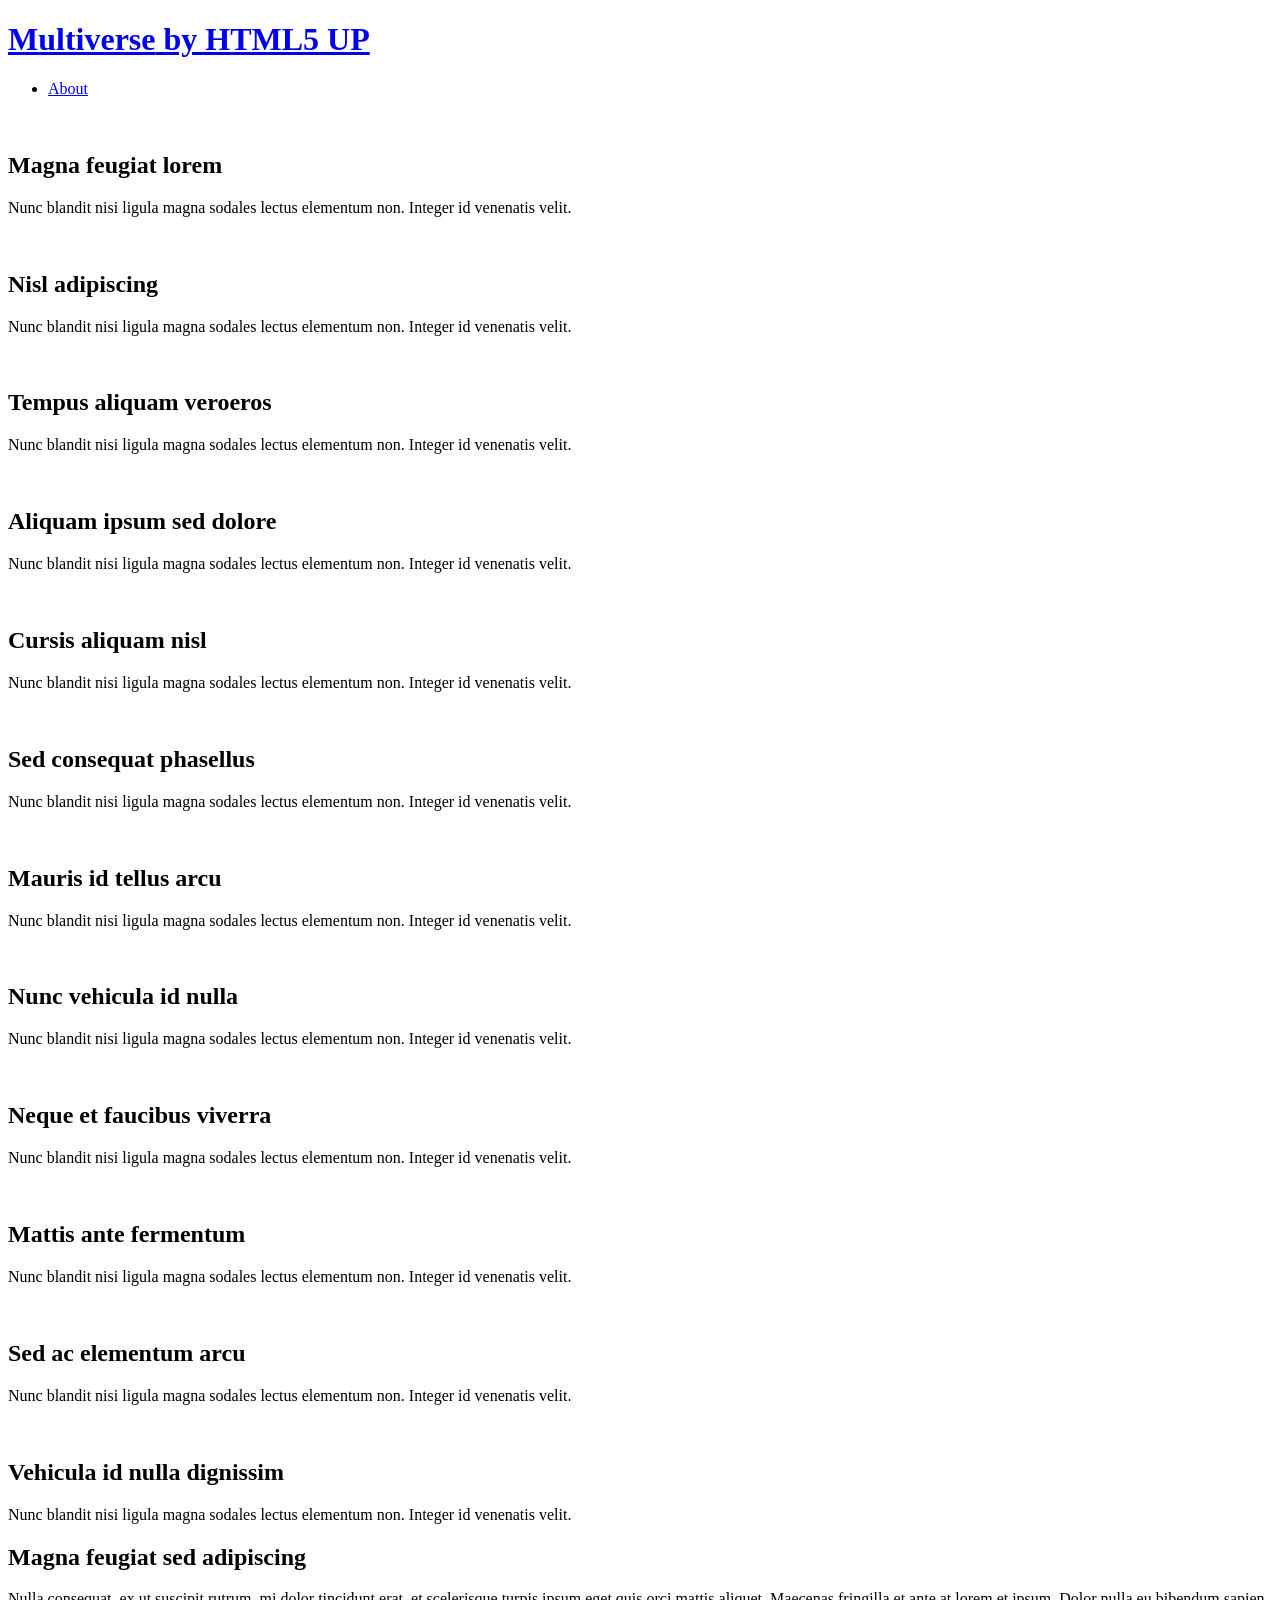
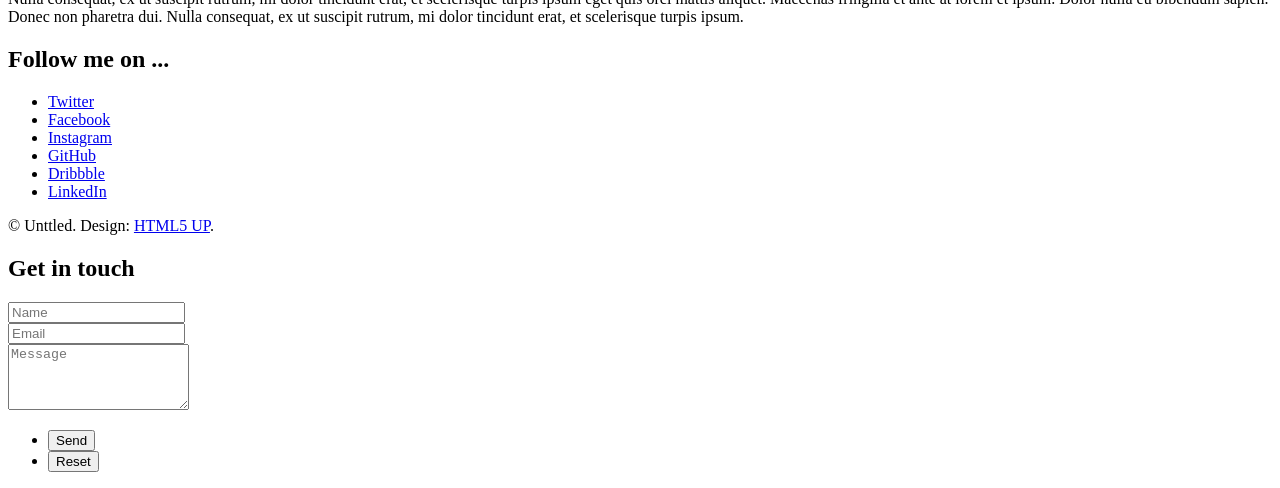
==== commit b021f9f8: "Started the Project from zero" ====
--- a/index.html
+++ b/index.html
@@ -1,272 +1,153 @@
-<!DOCTYPE html>
-<html lang="en">
-<head>
-  <meta charset="UTF-8">
-  <meta name="viewport" content="width=device-width, initial-scale=1.0">
-  <title>Museon - Digital Art Museum & Marketplace</title>
-  <meta name="description" content="Immersive virtual galleries. Buy & sell original art from global artists.">
-  <meta name="keywords" content="art, museum, virtual gallery, marketplace, artists, buy art">
-  
-  <!-- Open Graph / SEO -->
-  <meta property="og:title" content="Museon - Digital Art Museum & Marketplace">
-  <meta property="og:description" content="Experience art like never before">
-  <meta property="og:image" content="https://images.unsplash.com/photo-1579783902614-a3bd66f832ad?w=1200&h=630&fit=crop">
-  <meta property="og:url" content="https://yourdomain.com">
-  <meta property="og:type" content="website">
-  
-  <!-- Preload critical resources -->
-  <link rel="preload" href="https://fonts.googleapis.com/css2?family=Poppins:wght@300;400;500;600;700&display=swap" as="style" onload="this.onload=null;this.rel='stylesheet'">
-  <link rel="preload" href="https://cdnjs.cloudflare.com/ajax/libs/font-awesome/6.4.0/css/all.min.css" as="style" onload="this.onload=null;this.rel='stylesheet'">
-  <noscript>
-    <link rel="stylesheet" href="https://fonts.googleapis.com/css2?family=Poppins:wght@300;400;500;600;700&display=swap">
-    <link rel="stylesheet" href="https://cdnjs.cloudflare.com/ajax/libs/font-awesome/6.4.0/css/all.min.css">
-  </noscript>
-  
-  <link rel="stylesheet" href="css/style.css">
-  <link rel="manifest" href="manifest.json">
-  <link rel="icon" href="images/favicon.ico" type="image/x-icon">
-</head>
-<body>
-  <!-- Skip to content -->
-  <a href="#main-content" class="sr-only sr-only-focusable">Skip to main content</a>
+<!DOCTYPE HTML>
+<!--
+	Multiverse by HTML5 UP
+	html5up.net | @ajlkn
+	Free for personal and commercial use under the CCA 3.0 license (html5up.net/license)
+-->
+<html>
+	<head>
+		<title>Multiverse by HTML5 UP</title>
+		<meta charset="utf-8" />
+		<meta name="viewport" content="width=device-width, initial-scale=1, user-scalable=no" />
+		<link rel="stylesheet" href="assets/css/main.css" />
+		<noscript><link rel="stylesheet" href="assets/css/noscript.css" /></noscript>
+	</head>
+	<body class="is-preload">
 
-  <!-- HEADER -->
-  <header id="main-header" class="header" role="banner">
-    <div class="container header-container">
-      <a href="/" id="logo" class="logo" aria-label="Museon Homepage">
-        <h1>Museon</h1>
-      </a>
-      
-      <nav id="main-nav" class="main-nav" role="navigation" aria-label="Main navigation">
-        <ul class="nav-list" role="list">
-          <li><a href="#home" class="nav-link">Home</a></li>
-          <li><a href="#gallery" class="nav-link">Gallery</a></li>
-          <li><a href="#marketplace" class="nav-link">Marketplace</a></li>
-          <li><a href="#exhibitions" class="nav-link">Exhibitions</a></li>
-          <li><a href="#about" class="nav-link">About</a></li>
-          <li><a href="#contact" class="nav-link">Contact</a></li>
-        </ul>
-        
-        <div class="header-actions">
-          <button class="cart-icon" id="cart-icon" title="Shopping Cart" aria-label="View shopping cart">
-            <i class="fas fa-shopping-cart" aria-hidden="true"></i>
-            <span class="cart-count" id="cart-count" aria-live="polite">0</span>
-          </button>
-          <button class="btn-login" aria-haspopup="dialog" aria-expanded="false" aria-controls="login-modal">Artist Login</button>
-        </div>
-        
-        <button id="menu-toggle" class="menu-toggle" aria-label="Toggle mobile menu" aria-expanded="false">
-          <i class="fas fa-bars" aria-hidden="true"></i>
-          <span class="sr-only">Menu</span>
-        </button>
-      </nav>
-    </div>
-  </header>
+		<!-- Wrapper -->
+			<div id="wrapper">
 
-  <!-- HERO -->
-  <main id="main-content">
-    <section id="home" class="hero-section" role="banner" aria-labelledby="hero-title">
-      <div class="hero-overlay" aria-hidden="true"></div>
-      <div class="hero-content container">
-        <h2 id="hero-title" class="hero-title">Experience Art Like Never Before</h2>
-        <p class="hero-subtitle">Immersive virtual galleries • Curated exhibitions • Global art marketplace</p>
-        <div class="hero-buttons">
-          <a href="#gallery" class="btn btn-primary btn-large">Explore Gallery</a>
-          <a href="#marketplace" class="btn btn-secondary btn-large">Browse Marketplace</a>
-        </div>
-      </div>
-    </section>
+				<!-- Header -->
+					<header id="header">
+						<h1><a href="index.html"><strong>Multiverse</strong> by HTML5 UP</a></h1>
+						<nav>
+							<ul>
+								<li><a href="#footer" class="icon solid fa-info-circle">About</a></li>
+							</ul>
+						</nav>
+					</header>
 
-    <!-- MARKETPLACE -->
-    <section id="marketplace" class="marketplace-section container" role="region" aria-labelledby="marketplace-title">
-      <header>
-        <h2 id="marketplace-title" class="section-title">Art Marketplace</h2>
-        <p class="section-subtitle">Discover original artwork from verified artists worldwide</p>
-      </header>
-      
-      <div class="marketplace-teaser-grid" role="list">
-        <article class="marketplace-teaser-card" role="listitem">
-          <img src="https://images.unsplash.com/photo-1560250097-0b93528c311a?w=400&h=250&fit=crop&auto=format" 
-               alt="Featured artwork collection with 150+ new listings including paintings, sculptures, and digital art" 
-               loading="lazy">
-          <div class="teaser-content">
-            <h3>150+ New Listings</h3>
-            <p>Paintings, sculptures, digital art</p>
-            <a href="marketplace.html" class="btn btn-primary">Browse All Artworks</a>
-          </div>
-        </article>
-        
-        <article class="marketplace-teaser-card" role="listitem">
-          <img src="https://images.unsplash.com/photo-1579929933071-d9d5f1e9de68?w=400&h=250&fit=crop&auto=format" 
-               alt="Featured artists showcase" loading="lazy">
-          <div class="teaser-content">
-            <h3>Featured Artists</h3>
-            <p>Meet our top creators</p>
-            <a href="artists.html" class="btn btn-primary">View Artists</a>
-          </div>
-        </article>
-        
-        <article class="marketplace-teaser-card" role="listitem">
-          <img src="https://images.unsplash.com/photo-1541701494587-cb58502866ab?w=400&h=250&fit=crop&auto=format" 
-               alt="Live art auctions with exclusive pieces" loading="lazy">
-          <div class="teaser-content">
-            <h3>Live Auctions</h3>
-            <p>Bid on exclusive pieces</p>
-            <a href="auctions.html" class="btn btn-accent">Join Auction</a>
-          </div>
-        </article>
-      </div>
-    </section>
+				<!-- Main -->
+					<div id="main">
+						<article class="thumb">
+							<a href="images/fulls/01.jpg" class="image"><img src="images/thumbs/01.jpg" alt="" /></a>
+							<h2>Magna feugiat lorem</h2>
+							<p>Nunc blandit nisi ligula magna sodales lectus elementum non. Integer id venenatis velit.</p>
+						</article>
+						<article class="thumb">
+							<a href="images/fulls/02.jpg" class="image"><img src="images/thumbs/02.jpg" alt="" /></a>
+							<h2>Nisl adipiscing</h2>
+							<p>Nunc blandit nisi ligula magna sodales lectus elementum non. Integer id venenatis velit.</p>
+						</article>
+						<article class="thumb">
+							<a href="images/fulls/03.jpg" class="image"><img src="images/thumbs/03.jpg" alt="" /></a>
+							<h2>Tempus aliquam veroeros</h2>
+							<p>Nunc blandit nisi ligula magna sodales lectus elementum non. Integer id venenatis velit.</p>
+						</article>
+						<article class="thumb">
+							<a href="images/fulls/04.jpg" class="image"><img src="images/thumbs/04.jpg" alt="" /></a>
+							<h2>Aliquam ipsum sed dolore</h2>
+							<p>Nunc blandit nisi ligula magna sodales lectus elementum non. Integer id venenatis velit.</p>
+						</article>
+						<article class="thumb">
+							<a href="images/fulls/05.jpg" class="image"><img src="images/thumbs/05.jpg" alt="" /></a>
+							<h2>Cursis aliquam nisl</h2>
+							<p>Nunc blandit nisi ligula magna sodales lectus elementum non. Integer id venenatis velit.</p>
+						</article>
+						<article class="thumb">
+							<a href="images/fulls/06.jpg" class="image"><img src="images/thumbs/06.jpg" alt="" /></a>
+							<h2>Sed consequat phasellus</h2>
+							<p>Nunc blandit nisi ligula magna sodales lectus elementum non. Integer id venenatis velit.</p>
+						</article>
+						<article class="thumb">
+							<a href="images/fulls/07.jpg" class="image"><img src="images/thumbs/07.jpg" alt="" /></a>
+							<h2>Mauris id tellus arcu</h2>
+							<p>Nunc blandit nisi ligula magna sodales lectus elementum non. Integer id venenatis velit.</p>
+						</article>
+						<article class="thumb">
+							<a href="images/fulls/08.jpg" class="image"><img src="images/thumbs/08.jpg" alt="" /></a>
+							<h2>Nunc vehicula id nulla</h2>
+							<p>Nunc blandit nisi ligula magna sodales lectus elementum non. Integer id venenatis velit.</p>
+						</article>
+						<article class="thumb">
+							<a href="images/fulls/09.jpg" class="image"><img src="images/thumbs/09.jpg" alt="" /></a>
+							<h2>Neque et faucibus viverra</h2>
+							<p>Nunc blandit nisi ligula magna sodales lectus elementum non. Integer id venenatis velit.</p>
+						</article>
+						<article class="thumb">
+							<a href="images/fulls/10.jpg" class="image"><img src="images/thumbs/10.jpg" alt="" /></a>
+							<h2>Mattis ante fermentum</h2>
+							<p>Nunc blandit nisi ligula magna sodales lectus elementum non. Integer id venenatis velit.</p>
+						</article>
+						<article class="thumb">
+							<a href="images/fulls/11.jpg" class="image"><img src="images/thumbs/11.jpg" alt="" /></a>
+							<h2>Sed ac elementum arcu</h2>
+							<p>Nunc blandit nisi ligula magna sodales lectus elementum non. Integer id venenatis velit.</p>
+						</article>
+						<article class="thumb">
+							<a href="images/fulls/12.jpg" class="image"><img src="images/thumbs/12.jpg" alt="" /></a>
+							<h2>Vehicula id nulla dignissim</h2>
+							<p>Nunc blandit nisi ligula magna sodales lectus elementum non. Integer id venenatis velit.</p>
+						</article>
+					</div>
 
-    <!-- GALLERY -->
-    <section id="gallery" class="gallery-section container" role="region" aria-labelledby="gallery-title">
-      <h2 id="gallery-title" class="section-title">Virtual Gallery</h2>
-      <div id="gallery-grid" class="gallery-grid" role="list" aria-live="polite">
-        <div class="gallery-item skeleton-item" aria-hidden="true">
-          <div class="skeleton skeleton-image"></div>
-          <div class="skeleton-overlay"></div>
-        </div>
-        <div class="gallery-item skeleton-item" aria-hidden="true">
-          <div class="skeleton skeleton-image"></div>
-          <div class="skeleton-overlay"></div>
-        </div>
-        <div class="gallery-item skeleton-item" aria-hidden="true">
-          <div class="skeleton skeleton-image"></div>
-          <div class="skeleton-overlay"></div>
-        </div>
-      </div>
-    </section>
+				<!-- Footer -->
+					<footer id="footer" class="panel">
+						<div class="inner split">
+							<div>
+								<section>
+									<h2>Magna feugiat sed adipiscing</h2>
+									<p>Nulla consequat, ex ut suscipit rutrum, mi dolor tincidunt erat, et scelerisque turpis ipsum eget quis orci mattis aliquet. Maecenas fringilla et ante at lorem et ipsum. Dolor nulla eu bibendum sapien. Donec non pharetra dui. Nulla consequat, ex ut suscipit rutrum, mi dolor tincidunt erat, et scelerisque turpis ipsum.</p>
+								</section>
+								<section>
+									<h2>Follow me on ...</h2>
+									<ul class="icons">
+										<li><a href="#" class="icon brands fa-twitter"><span class="label">Twitter</span></a></li>
+										<li><a href="#" class="icon brands fa-facebook-f"><span class="label">Facebook</span></a></li>
+										<li><a href="#" class="icon brands fa-instagram"><span class="label">Instagram</span></a></li>
+										<li><a href="#" class="icon brands fa-github"><span class="label">GitHub</span></a></li>
+										<li><a href="#" class="icon brands fa-dribbble"><span class="label">Dribbble</span></a></li>
+										<li><a href="#" class="icon brands fa-linkedin-in"><span class="label">LinkedIn</span></a></li>
+									</ul>
+								</section>
+								<p class="copyright">
+									&copy; Unttled. Design: <a href="http://html5up.net">HTML5 UP</a>.
+								</p>
+							</div>
+							<div>
+								<section>
+									<h2>Get in touch</h2>
+									<form method="post" action="#">
+										<div class="fields">
+											<div class="field half">
+												<input type="text" name="name" id="name" placeholder="Name" />
+											</div>
+											<div class="field half">
+												<input type="text" name="email" id="email" placeholder="Email" />
+											</div>
+											<div class="field">
+												<textarea name="message" id="message" rows="4" placeholder="Message"></textarea>
+											</div>
+										</div>
+										<ul class="actions">
+											<li><input type="submit" value="Send" class="primary" /></li>
+											<li><input type="reset" value="Reset" /></li>
+										</ul>
+									</form>
+								</section>
+							</div>
+						</div>
+					</footer>
 
-    <!-- EXHIBITIONS -->
-    <section id="exhibitions" class="exhibitions-section container" role="region" aria-labelledby="exhibitions-title">
-      <h2 id="exhibitions-title" class="section-title">Featured Exhibitions</h2>
-      <div class="exhibition-grid" role="list">
-        <article class="exhibition-card" role="listitem">
-          <img src="https://images.unsplash.com/photo-1549489318-6f179e5f424b?w=400&h=250&fit=crop&auto=format" 
-               alt="Modern Art Exhibition - Contemporary masterpieces" 
-               loading="lazy" class="card-image">
-          <div class="card-content">
-            <h3>Modern Masters</h3>
-            <p>Contemporary masterpieces from leading international artists</p>
-            <div class="card-meta">
-              <span class="badge" aria-label="12 artists featured">12 Artists</span>
-              <span class="badge accent" aria-label="Exhibition is currently live">Live Now</span>
-            </div>
-            <a href="#" class="btn btn-secondary">Enter Exhibition</a>
-          </div>
-        </article>
-      </div>
-    </section>
+			</div>
 
-    <!-- ABOUT -->
-    <section id="about" class="about-section container" role="region" aria-labelledby="about-title">
-      <h2 id="about-title" class="section-title">About Museon</h2>
-      <p>Museon bridges traditional museums and the digital world. Experience curated exhibitions in immersive 3D environments while discovering and purchasing original artwork from emerging and established artists worldwide.</p>
-      
-      <div class="features-grid" role="list">
-        <div class="feature" role="listitem">
-          <i class="fas fa-vr-cardboard feature-icon" aria-hidden="true"></i>
-          <h4>Virtual Reality</h4>
-          <p>Immersive 3D gallery experiences</p>
-        </div>
-        <div class="feature" role="listitem">
-          <i class="fas fa-shopping-cart feature-icon" aria-hidden="true"></i>
-          <h4>Secure Marketplace</h4>
-          <p>Buy/sell with confidence</p>
-        </div>
-        <div class="feature" role="listitem">
-          <i class="fas fa-users feature-icon" aria-hidden="true"></i>
-          <h4>Global Artists</h4>
-          <p>10,000+ verified creators</p>
-        </div>
-      </div>
-    </section>
+		<!-- Scripts -->
+			<script src="assets/js/jquery.min.js"></script>
+			<script src="assets/js/jquery.poptrox.min.js"></script>
+			<script src="assets/js/browser.min.js"></script>
+			<script src="assets/js/breakpoints.min.js"></script>
+			<script src="assets/js/util.js"></script>
+			<script src="assets/js/main.js"></script>
 
-    <!-- CONTACT -->
-    <section id="contact" class="contact-section container" role="region" aria-labelledby="contact-title">
-      <h2 id="contact-title" class="section-title">Get In Touch</h2>
-      <form id="contact-form" class="contact-form" novalidate aria-describedby="form-instructions">
-        <div class="form-row">
-          <div class="form-group">
-            <label for="name">Full Name <span aria-hidden="true">*</span></label>
-            <input type="text" id="name" name="name" placeholder="Your full name" required 
-                   aria-describedby="name-error" aria-invalid="false">
-            <span id="name-error" class="error-message" role="alert" aria-live="polite"></span>
-          </div>
-          <div class="form-group">
-            <label for="email">Email Address <span aria-hidden="true">*</span></label>
-            <input type="email" id="email" name="email" placeholder="your@email.com" required 
-                   aria-describedby="email-error" aria-invalid="false">
-            <span id="email-error" class="error-message" role="alert" aria-live="polite"></span>
-          </div>
-        </div>
-        <div class="form-group">
-          <label for="message">Message <span aria-hidden="true">*</span></label>
-          <textarea id="message" name="message" rows="5" placeholder="Tell us about your project..." required 
-                    aria-describedby="message-error" aria-invalid="false"></textarea>
-          <span id="message-error" class="error-message" role="alert" aria-live="polite"></span>
-        </div>
-        <button type="submit" class="btn btn-primary btn-large">Send Message</button>
-      </form>
-    </section>
-  </main>
-
-  <!-- LOGIN MODAL -->
-  <dialog id="login-modal" class="modal" aria-labelledby="login-title" aria-modal="true">
-    <div class="modal-content">
-      <button class="modal-close" aria-label="Close login modal">×</button>
-      <h3 id="login-title">Artist Login</h3>
-      <form id="login-form" class="auth-form" novalidate>
-        <div class="form-group">
-          <label for="user-email">Email</label>
-          <input type="email" id="user-email" name="email" placeholder="artist@example.com" required>
-        </div>
-        <div class="form-group">
-          <label for="user-password">Password</label>
-          <input type="password" id="user-password" name="password" placeholder="••••••••" required>
-        </div>
-        <button type="submit" class="btn btn-primary">Login</button>
-        <p class="auth-toggle">Don't have an account? <a href="#" id="show-register">Register here</a></p>
-      </form>
-    </div>
-  </dialog>
-
-  <!-- CART MODAL -->
-  <dialog id="cart-modal" class="modal" aria-labelledby="cart-title" aria-modal="true">
-    <div class="modal-content cart-modal">
-      <button class="modal-close" aria-label="Close cart modal">×</button>
-      <h3 id="cart-title">Your Cart (<span id="cart-total-items">0</span>)</h3>
-      <div id="cart-items" role="log" aria-live="polite"></div>
-      <div class="cart-total">
-        <strong>Total: $<span id="cart-total-price">0</span></strong>
-        <button class="btn btn-primary checkout-btn">Checkout</button>
-      </div>
-    </div>
-  </dialog>
-
-  <!-- FOOTER -->
-  <footer class="footer" role="contentinfo">
-    <div class="container footer-container">
-      <div class="footer-content">
-        <div class="footer-brand">
-          <h3>Museon</h3>
-          <p>Digital gateway to art, culture, and creativity</p>
-        </div>
-        <nav class="footer-links" aria-label="Social media links">
-          <a href="#" aria-label="Facebook"><i class="fab fa-facebook" aria-hidden="true"></i></a>
-          <a href="#" aria-label="Instagram"><i class="fab fa-instagram" aria-hidden="true"></i></a>
-          <a href="#" aria-label="Twitter"><i class="fab fa-twitter" aria-hidden="true"></i></a>
-          <a href="#" aria-label="LinkedIn"><i class="fab fa-linkedin" aria-hidden="true"></i></a>
-        </nav>
-      </div>
-      <div class="footer-bottom">
-        <p>© 2024 Museon. All rights reserved. | <a href="#">Privacy Policy</a> | <a href="#">Terms</a></p>
-      </div>
-    </div>
-  </footer>
-
-  <!-- SCRIPTS -->
-  <script src="https://cdn.jsdelivr.net/npm/particles.js@2.0.0/particles.min.js" defer></script>
-  <script src="js/main.js" defer></script>
-</body>
+	</body>
 </html>
--- a/assets/css/main.css
+++ b/assets/css/main.css
@@ -0,0 +1,2050 @@
+@import url(fontawesome-all.min.css);
+@import url("https://fonts.googleapis.com/css?family=Source+Sans+Pro:300,300italic,400,400italic");
+
+/*
+	Multiverse by HTML5 UP
+	html5up.net | @ajlkn
+	Free for personal and commercial use under the CCA 3.0 license (html5up.net/license)
+*/
+
+@-moz-keyframes spinner {
+	0% {
+		-moz-transform: rotate(0deg);
+		-webkit-transform: rotate(0deg);
+		-ms-transform: rotate(0deg);
+		transform: rotate(0deg);
+	}
+
+	100% {
+		-moz-transform: rotate(359deg);
+		-webkit-transform: rotate(359deg);
+		-ms-transform: rotate(359deg);
+		transform: rotate(359deg);
+	}
+}
+
+@-webkit-keyframes spinner {
+	0% {
+		-moz-transform: rotate(0deg);
+		-webkit-transform: rotate(0deg);
+		-ms-transform: rotate(0deg);
+		transform: rotate(0deg);
+	}
+
+	100% {
+		-moz-transform: rotate(359deg);
+		-webkit-transform: rotate(359deg);
+		-ms-transform: rotate(359deg);
+		transform: rotate(359deg);
+	}
+}
+
+@-ms-keyframes spinner {
+	0% {
+		-moz-transform: rotate(0deg);
+		-webkit-transform: rotate(0deg);
+		-ms-transform: rotate(0deg);
+		transform: rotate(0deg);
+	}
+
+	100% {
+		-moz-transform: rotate(359deg);
+		-webkit-transform: rotate(359deg);
+		-ms-transform: rotate(359deg);
+		transform: rotate(359deg);
+	}
+}
+
+@keyframes spinner {
+	0% {
+		-moz-transform: rotate(0deg);
+		-webkit-transform: rotate(0deg);
+		-ms-transform: rotate(0deg);
+		transform: rotate(0deg);
+	}
+
+	100% {
+		-moz-transform: rotate(359deg);
+		-webkit-transform: rotate(359deg);
+		-ms-transform: rotate(359deg);
+		transform: rotate(359deg);
+	}
+}
+
+html, body, div, span, applet, object,
+iframe, h1, h2, h3, h4, h5, h6, p, blockquote,
+pre, a, abbr, acronym, address, big, cite,
+code, del, dfn, em, img, ins, kbd, q, s, samp,
+small, strike, strong, sub, sup, tt, var, b,
+u, i, center, dl, dt, dd, ol, ul, li, fieldset,
+form, label, legend, table, caption, tbody,
+tfoot, thead, tr, th, td, article, aside,
+canvas, details, embed, figure, figcaption,
+footer, header, hgroup, menu, nav, output, ruby,
+section, summary, time, mark, audio, video {
+	margin: 0;
+	padding: 0;
+	border: 0;
+	font-size: 100%;
+	font: inherit;
+	vertical-align: baseline;}
+
+article, aside, details, figcaption, figure,
+footer, header, hgroup, menu, nav, section {
+	display: block;}
+
+body {
+	line-height: 1;
+}
+
+ol, ul {
+	list-style: none;
+}
+
+blockquote, q {
+	quotes: none;
+}
+
+	blockquote:before, blockquote:after, q:before, q:after {
+		content: '';
+		content: none;
+	}
+
+table {
+	border-collapse: collapse;
+	border-spacing: 0;
+}
+
+body {
+	-webkit-text-size-adjust: none;
+}
+
+mark {
+	background-color: transparent;
+	color: inherit;
+}
+
+input::-moz-focus-inner {
+	border: 0;
+	padding: 0;
+}
+
+input, select, textarea {
+	-moz-appearance: none;
+	-webkit-appearance: none;
+	-ms-appearance: none;
+	appearance: none;
+}
+
+/* Basic */
+
+	@-ms-viewport {
+		width: device-width;
+	}
+
+	body {
+		-ms-overflow-style: scrollbar;
+	}
+
+	@media screen and (max-width: 480px) {
+
+		html, body {
+			min-width: 320px;
+		}
+
+	}
+
+	html {
+		box-sizing: border-box;
+	}
+
+	*, *:before, *:after {
+		box-sizing: inherit;
+	}
+
+	body {
+		background: #242629;
+	}
+
+		body.is-preload *, body.is-preload *:before, body.is-preload *:after {
+			-moz-animation: none !important;
+			-webkit-animation: none !important;
+			-ms-animation: none !important;
+			animation: none !important;
+			-moz-transition: none !important;
+			-webkit-transition: none !important;
+			-ms-transition: none !important;
+			transition: none !important;
+		}
+
+		body.is-resizing *, body.is-resizing *:before, body.is-resizing *:after {
+			-moz-animation: none !important;
+			-webkit-animation: none !important;
+			-ms-animation: none !important;
+			animation: none !important;
+			-moz-transition: none !important;
+			-webkit-transition: none !important;
+			-ms-transition: none !important;
+			transition: none !important;
+		}
+
+/* Type */
+
+	body, input, select, textarea {
+		color: #a0a0a1;
+		font-family: "Source Sans Pro", Helvetica, sans-serif;
+		font-size: 15pt;
+		font-weight: 300;
+		letter-spacing: 0.025em;
+		line-height: 1.65;
+	}
+
+		@media screen and (max-width: 1680px) {
+
+			body, input, select, textarea {
+				font-size: 11pt;
+			}
+
+		}
+
+	a {
+		-moz-transition: color 0.2s ease-in-out, border-bottom-color 0.2s ease-in-out;
+		-webkit-transition: color 0.2s ease-in-out, border-bottom-color 0.2s ease-in-out;
+		-ms-transition: color 0.2s ease-in-out, border-bottom-color 0.2s ease-in-out;
+		transition: color 0.2s ease-in-out, border-bottom-color 0.2s ease-in-out;
+		border-bottom: dotted 1px;
+		color: #34a58e;
+		text-decoration: none;
+	}
+
+		a:hover {
+			border-bottom-color: transparent;
+			color: #34a58e !important;
+		}
+
+	strong, b {
+		color: #ffffff;
+		font-weight: 300;
+	}
+
+	em, i {
+		font-style: italic;
+	}
+
+	p {
+		margin: 0 0 2em 0;
+	}
+
+	h1, h2, h3, h4, h5, h6 {
+		color: #ffffff;
+		font-weight: 300;
+		letter-spacing: 0.1em;
+		line-height: 1.5;
+		margin: 0 0 1em 0;
+		text-transform: uppercase;
+	}
+
+		h1 a, h2 a, h3 a, h4 a, h5 a, h6 a {
+			color: inherit;
+			text-decoration: none;
+		}
+
+	h1 {
+		font-size: 2em;
+	}
+
+	h2 {
+		font-size: 1.25em;
+	}
+
+	h3 {
+		font-size: 1.1em;
+	}
+
+	h4 {
+		font-size: 1em;
+	}
+
+	h5 {
+		font-size: 0.9em;
+	}
+
+	h6 {
+		font-size: 0.7em;
+	}
+
+	@media screen and (max-width: 736px) {
+
+		h2 {
+			font-size: 1em;
+		}
+
+		h3 {
+			font-size: 0.9em;
+		}
+
+		h4 {
+			font-size: 0.8em;
+		}
+
+		h5 {
+			font-size: 0.7em;
+		}
+
+		h6 {
+			font-size: 0.7em;
+		}
+
+	}
+
+	sub {
+		font-size: 0.8em;
+		position: relative;
+		top: 0.5em;
+	}
+
+	sup {
+		font-size: 0.8em;
+		position: relative;
+		top: -0.5em;
+	}
+
+	blockquote {
+		border-left: 4px #36383c;
+		font-style: italic;
+		margin: 0 0 2em 0;
+		padding: 0.5em 0 0.5em 2em;
+	}
+
+	code {
+		background: #34363b;
+		border: solid 1px #36383c;
+		font-family: "Courier New", monospace;
+		font-size: 0.9em;
+		margin: 0 0.25em;
+		padding: 0.25em 0.65em;
+	}
+
+	pre {
+		-webkit-overflow-scrolling: touch;
+		font-family: "Courier New", monospace;
+		font-size: 0.9em;
+		margin: 0 0 2em 0;
+	}
+
+		pre code {
+			display: block;
+			line-height: 1.75;
+			padding: 1em 1.5em;
+			overflow-x: auto;
+		}
+
+	hr {
+		border: 0;
+		border-bottom: solid 1px #36383c;
+		margin: 2em 0;
+	}
+
+		hr.major {
+			margin: 3em 0;
+		}
+
+	.align-left {
+		text-align: left;
+	}
+
+	.align-center {
+		text-align: center;
+	}
+
+	.align-right {
+		text-align: right;
+	}
+
+/* Button */
+
+	input[type="submit"],
+	input[type="reset"],
+	input[type="button"],
+	button,
+	.button {
+		-moz-appearance: none;
+		-webkit-appearance: none;
+		-ms-appearance: none;
+		appearance: none;
+		-moz-transition: background-color 0.2s ease-in-out, box-shadow 0.2s ease-in-out, color 0.2s ease-in-out;
+		-webkit-transition: background-color 0.2s ease-in-out, box-shadow 0.2s ease-in-out, color 0.2s ease-in-out;
+		-ms-transition: background-color 0.2s ease-in-out, box-shadow 0.2s ease-in-out, color 0.2s ease-in-out;
+		transition: background-color 0.2s ease-in-out, box-shadow 0.2s ease-in-out, color 0.2s ease-in-out;
+		background-color: transparent;
+		border: 0;
+		border-radius: 0;
+		box-shadow: inset 0 0 0 2px #36383c;
+		color: #ffffff !important;
+		cursor: pointer;
+		display: inline-block;
+		font-size: 0.9em;
+		font-weight: 300;
+		height: 3.05556em;
+		letter-spacing: 0.1em;
+		line-height: 3.05556em;
+		padding: 0 2.5em;
+		text-align: center;
+		text-decoration: none;
+		text-transform: uppercase;
+		white-space: nowrap;
+	}
+
+		input[type="submit"]:hover,
+		input[type="reset"]:hover,
+		input[type="button"]:hover,
+		button:hover,
+		.button:hover {
+			box-shadow: inset 0 0 0 2px #34a58e;
+			color: #34a58e !important;
+		}
+
+			input[type="submit"]:hover:active,
+			input[type="reset"]:hover:active,
+			input[type="button"]:hover:active,
+			button:hover:active,
+			.button:hover:active {
+				background-color: rgba(52, 165, 142, 0.15);
+				color: #34a58e !important;
+			}
+
+		input[type="submit"].icon,
+		input[type="reset"].icon,
+		input[type="button"].icon,
+		button.icon,
+		.button.icon {
+			padding-left: 1.35em;
+		}
+
+			input[type="submit"].icon:before,
+			input[type="reset"].icon:before,
+			input[type="button"].icon:before,
+			button.icon:before,
+			.button.icon:before {
+				margin-right: 0.5em;
+			}
+
+		input[type="submit"].fit,
+		input[type="reset"].fit,
+		input[type="button"].fit,
+		button.fit,
+		.button.fit {
+			width: 100%;
+		}
+
+		input[type="submit"].small,
+		input[type="reset"].small,
+		input[type="button"].small,
+		button.small,
+		.button.small {
+			font-size: 0.8em;
+		}
+
+		input[type="submit"].large,
+		input[type="reset"].large,
+		input[type="button"].large,
+		button.large,
+		.button.large {
+			font-size: 1.35em;
+		}
+
+		input[type="submit"].primary,
+		input[type="reset"].primary,
+		input[type="button"].primary,
+		button.primary,
+		.button.primary {
+			background-color: #34a58e;
+			box-shadow: none;
+		}
+
+			input[type="submit"].primary:hover,
+			input[type="reset"].primary:hover,
+			input[type="button"].primary:hover,
+			button.primary:hover,
+			.button.primary:hover {
+				background-color: #47c5ab;
+				color: #ffffff !important;
+			}
+
+				input[type="submit"].primary:hover:active,
+				input[type="reset"].primary:hover:active,
+				input[type="button"].primary:hover:active,
+				button.primary:hover:active,
+				.button.primary:hover:active {
+					background-color: #287e6d;
+				}
+
+		input[type="submit"].disabled, input[type="submit"]:disabled,
+		input[type="reset"].disabled,
+		input[type="reset"]:disabled,
+		input[type="button"].disabled,
+		input[type="button"]:disabled,
+		button.disabled,
+		button:disabled,
+		.button.disabled,
+		.button:disabled {
+			pointer-events: none;
+			opacity: 0.35;
+		}
+
+/* Form */
+
+	form {
+		margin: 0 0 2em 0;
+	}
+
+		form > :last-child {
+			margin-bottom: 0;
+		}
+
+		form > .fields {
+			display: -moz-flex;
+			display: -webkit-flex;
+			display: -ms-flex;
+			display: flex;
+			-moz-flex-wrap: wrap;
+			-webkit-flex-wrap: wrap;
+			-ms-flex-wrap: wrap;
+			flex-wrap: wrap;
+			width: calc(100% + 3em);
+			margin: -1.5em 0 2em -1.5em;
+		}
+
+			form > .fields > .field {
+				-moz-flex-grow: 0;
+				-webkit-flex-grow: 0;
+				-ms-flex-grow: 0;
+				flex-grow: 0;
+				-moz-flex-shrink: 0;
+				-webkit-flex-shrink: 0;
+				-ms-flex-shrink: 0;
+				flex-shrink: 0;
+				padding: 1.5em 0 0 1.5em;
+				width: calc(100% - 1.5em);
+			}
+
+				form > .fields > .field.half {
+					width: calc(50% - 0.75em);
+				}
+
+				form > .fields > .field.third {
+					width: calc(100%/3 - 0.5em);
+				}
+
+				form > .fields > .field.quarter {
+					width: calc(25% - 0.375em);
+				}
+
+		@media screen and (max-width: 736px) {
+
+			form > .fields {
+				width: calc(100% + 3em);
+				margin: -1.5em 0 2em -1.5em;
+			}
+
+				form > .fields > .field {
+					padding: 1.5em 0 0 1.5em;
+					width: calc(100% - 1.5em);
+				}
+
+					form > .fields > .field.half {
+						width: calc(100% - 1.5em);
+					}
+
+					form > .fields > .field.third {
+						width: calc(100% - 1.5em);
+					}
+
+					form > .fields > .field.quarter {
+						width: calc(100% - 1.5em);
+					}
+
+		}
+
+	label {
+		color: #ffffff;
+		display: block;
+		font-size: 0.9em;
+		font-weight: 300;
+		margin: 0 0 1em 0;
+	}
+
+	input[type="text"],
+	input[type="password"],
+	input[type="email"],
+	input[type="tel"],
+	input[type="search"],
+	input[type="url"],
+	select,
+	textarea {
+		-moz-appearance: none;
+		-webkit-appearance: none;
+		-ms-appearance: none;
+		appearance: none;
+		background: #34363b;
+		border: 0;
+		border-radius: 0;
+		color: #a0a0a1;
+		display: block;
+		outline: 0;
+		padding: 0 1em;
+		text-decoration: none;
+		width: 100%;
+	}
+
+		input[type="text"]:invalid,
+		input[type="password"]:invalid,
+		input[type="email"]:invalid,
+		input[type="tel"]:invalid,
+		input[type="search"]:invalid,
+		input[type="url"]:invalid,
+		select:invalid,
+		textarea:invalid {
+			box-shadow: none;
+		}
+
+		input[type="text"]:focus,
+		input[type="password"]:focus,
+		input[type="email"]:focus,
+		input[type="tel"]:focus,
+		input[type="search"]:focus,
+		input[type="url"]:focus,
+		select:focus,
+		textarea:focus {
+			box-shadow: inset 0 0 0 2px #34a58e;
+		}
+
+	select {
+		background-image: url("data:image/svg+xml;charset=utf8,%3Csvg xmlns='http://www.w3.org/2000/svg' width='40' height='40' preserveAspectRatio='none' viewBox='0 0 40 40'%3E%3Cpath d='M9.4,12.3l10.4,10.4l10.4-10.4c0.2-0.2,0.5-0.4,0.9-0.4c0.3,0,0.6,0.1,0.9,0.4l3.3,3.3c0.2,0.2,0.4,0.5,0.4,0.9 c0,0.4-0.1,0.6-0.4,0.9L20.7,31.9c-0.2,0.2-0.5,0.4-0.9,0.4c-0.3,0-0.6-0.1-0.9-0.4L4.3,17.3c-0.2-0.2-0.4-0.5-0.4-0.9 c0-0.4,0.1-0.6,0.4-0.9l3.3-3.3c0.2-0.2,0.5-0.4,0.9-0.4S9.1,12.1,9.4,12.3z' fill='%2336383c' /%3E%3C/svg%3E");
+		background-size: 1.25rem;
+		background-repeat: no-repeat;
+		background-position: calc(100% - 1rem) center;
+		height: 2.75em;
+		padding-right: 2.75em;
+		text-overflow: ellipsis;
+	}
+
+		select option {
+			color: #ffffff;
+			background: #242629;
+		}
+
+		select:focus::-ms-value {
+			background-color: transparent;
+		}
+
+		select::-ms-expand {
+			display: none;
+		}
+
+	input[type="text"],
+	input[type="password"],
+	input[type="email"],
+	input[type="tel"],
+	input[type="search"],
+	input[type="url"],
+	select {
+		height: 2.75em;
+	}
+
+	textarea {
+		padding: 0.75em 1em;
+	}
+
+	input[type="checkbox"],
+	input[type="radio"] {
+		-moz-appearance: none;
+		-webkit-appearance: none;
+		-ms-appearance: none;
+		appearance: none;
+		display: block;
+		float: left;
+		margin-right: -2em;
+		opacity: 0;
+		width: 1em;
+		z-index: -1;
+	}
+
+		input[type="checkbox"] + label,
+		input[type="radio"] + label {
+			text-decoration: none;
+			color: #a0a0a1;
+			cursor: pointer;
+			display: inline-block;
+			font-size: 1em;
+			font-weight: 300;
+			padding-left: 2.4em;
+			padding-right: 0.75em;
+			position: relative;
+		}
+
+			input[type="checkbox"] + label:before,
+			input[type="radio"] + label:before {
+				-moz-osx-font-smoothing: grayscale;
+				-webkit-font-smoothing: antialiased;
+				display: inline-block;
+				font-style: normal;
+				font-variant: normal;
+				text-rendering: auto;
+				line-height: 1;
+				text-transform: none !important;
+				font-family: 'Font Awesome 5 Free';
+				font-weight: 900;
+			}
+
+			input[type="checkbox"] + label:before,
+			input[type="radio"] + label:before {
+				background: #34363b;
+				content: '';
+				display: inline-block;
+				font-size: 0.8em;
+				height: 2.0625em;
+				left: 0;
+				line-height: 2.0625em;
+				position: absolute;
+				text-align: center;
+				top: 0;
+				width: 2.0625em;
+			}
+
+		input[type="checkbox"]:checked + label:before,
+		input[type="radio"]:checked + label:before {
+			background: #34a58e;
+			border-color: #34a58e;
+			color: #ffffff;
+			content: '\f00c';
+		}
+
+		input[type="checkbox"]:focus + label:before,
+		input[type="radio"]:focus + label:before {
+			box-shadow: 0 0 0 2px #34a58e;
+		}
+
+	input[type="radio"] + label:before {
+		border-radius: 100%;
+	}
+
+	::-webkit-input-placeholder {
+		color: #707071 !important;
+		opacity: 1.0;
+	}
+
+	:-moz-placeholder {
+		color: #707071 !important;
+		opacity: 1.0;
+	}
+
+	::-moz-placeholder {
+		color: #707071 !important;
+		opacity: 1.0;
+	}
+
+	:-ms-input-placeholder {
+		color: #707071 !important;
+		opacity: 1.0;
+	}
+
+/* Icon */
+
+	.icon {
+		text-decoration: none;
+		border-bottom: none;
+		position: relative;
+	}
+
+		.icon:before {
+			-moz-osx-font-smoothing: grayscale;
+			-webkit-font-smoothing: antialiased;
+			display: inline-block;
+			font-style: normal;
+			font-variant: normal;
+			text-rendering: auto;
+			line-height: 1;
+			text-transform: none !important;
+			font-family: 'Font Awesome 5 Free';
+			font-weight: 400;
+		}
+
+		.icon > .label {
+			display: none;
+		}
+
+		.icon:before {
+			line-height: inherit;
+		}
+
+		.icon.solid:before {
+			font-weight: 900;
+		}
+
+		.icon.brands:before {
+			font-family: 'Font Awesome 5 Brands';
+		}
+
+/* List */
+
+	ol {
+		list-style: decimal;
+		margin: 0 0 2em 0;
+		padding-left: 1.25em;
+	}
+
+		ol li {
+			padding-left: 0.25em;
+		}
+
+	ul {
+		list-style: disc;
+		margin: 0 0 2em 0;
+		padding-left: 1em;
+	}
+
+		ul li {
+			padding-left: 0.5em;
+		}
+
+		ul.alt {
+			list-style: none;
+			padding-left: 0;
+		}
+
+			ul.alt li {
+				border-top: solid 1px #36383c;
+				padding: 0.5em 0;
+			}
+
+				ul.alt li:first-child {
+					border-top: 0;
+					padding-top: 0;
+				}
+
+	dl {
+		margin: 0 0 2em 0;
+	}
+
+		dl dt {
+			display: block;
+			font-weight: 300;
+			margin: 0 0 1em 0;
+		}
+
+		dl dd {
+			margin-left: 2em;
+		}
+
+/* Actions */
+
+	ul.actions {
+		display: -moz-flex;
+		display: -webkit-flex;
+		display: -ms-flex;
+		display: flex;
+		cursor: default;
+		list-style: none;
+		margin-left: -1em;
+		padding-left: 0;
+	}
+
+		ul.actions li {
+			padding: 0 0 0 1em;
+			vertical-align: middle;
+		}
+
+		ul.actions.special {
+			-moz-justify-content: center;
+			-webkit-justify-content: center;
+			-ms-justify-content: center;
+			justify-content: center;
+			width: 100%;
+			margin-left: 0;
+		}
+
+			ul.actions.special li:first-child {
+				padding-left: 0;
+			}
+
+		ul.actions.stacked {
+			-moz-flex-direction: column;
+			-webkit-flex-direction: column;
+			-ms-flex-direction: column;
+			flex-direction: column;
+			margin-left: 0;
+		}
+
+			ul.actions.stacked li {
+				padding: 1.3em 0 0 0;
+			}
+
+				ul.actions.stacked li:first-child {
+					padding-top: 0;
+				}
+
+		ul.actions.fit {
+			width: calc(100% + 1em);
+		}
+
+			ul.actions.fit li {
+				-moz-flex-grow: 1;
+				-webkit-flex-grow: 1;
+				-ms-flex-grow: 1;
+				flex-grow: 1;
+				-moz-flex-shrink: 1;
+				-webkit-flex-shrink: 1;
+				-ms-flex-shrink: 1;
+				flex-shrink: 1;
+				width: 100%;
+			}
+
+				ul.actions.fit li > * {
+					width: 100%;
+				}
+
+			ul.actions.fit.stacked {
+				width: 100%;
+			}
+
+		@media screen and (max-width: 480px) {
+
+			ul.actions:not(.fixed) {
+				-moz-flex-direction: column;
+				-webkit-flex-direction: column;
+				-ms-flex-direction: column;
+				flex-direction: column;
+				margin-left: 0;
+				width: 100% !important;
+			}
+
+				ul.actions:not(.fixed) li {
+					-moz-flex-grow: 1;
+					-webkit-flex-grow: 1;
+					-ms-flex-grow: 1;
+					flex-grow: 1;
+					-moz-flex-shrink: 1;
+					-webkit-flex-shrink: 1;
+					-ms-flex-shrink: 1;
+					flex-shrink: 1;
+					padding: 1em 0 0 0;
+					text-align: center;
+					width: 100%;
+				}
+
+					ul.actions:not(.fixed) li > * {
+						width: 100%;
+					}
+
+					ul.actions:not(.fixed) li:first-child {
+						padding-top: 0;
+					}
+
+					ul.actions:not(.fixed) li input[type="submit"],
+					ul.actions:not(.fixed) li input[type="reset"],
+					ul.actions:not(.fixed) li input[type="button"],
+					ul.actions:not(.fixed) li button,
+					ul.actions:not(.fixed) li .button {
+						width: 100%;
+					}
+
+						ul.actions:not(.fixed) li input[type="submit"].icon:before,
+						ul.actions:not(.fixed) li input[type="reset"].icon:before,
+						ul.actions:not(.fixed) li input[type="button"].icon:before,
+						ul.actions:not(.fixed) li button.icon:before,
+						ul.actions:not(.fixed) li .button.icon:before {
+							margin-left: -0.5rem;
+						}
+
+		}
+
+/* Icons */
+
+	ul.icons {
+		cursor: default;
+		list-style: none;
+		padding-left: 0;
+	}
+
+		ul.icons li {
+			display: inline-block;
+			padding: 0 1em 0 0;
+		}
+
+			ul.icons li:last-child {
+				padding-right: 0;
+			}
+
+			ul.icons li .icon {
+				color: #505051;
+			}
+
+				ul.icons li .icon:before {
+					font-size: 1.5em;
+				}
+
+/* Table */
+
+	.table-wrapper {
+		-webkit-overflow-scrolling: touch;
+		overflow-x: auto;
+	}
+
+	table {
+		margin: 0 0 2em 0;
+		width: 100%;
+	}
+
+		table tbody tr {
+			border: solid 1px #36383c;
+			border-left: 0;
+			border-right: 0;
+		}
+
+			table tbody tr:nth-child(2n + 1) {
+				background-color: #34363b;
+			}
+
+		table td {
+			padding: 0.75em 0.75em;
+		}
+
+		table th {
+			color: #ffffff;
+			font-size: 0.9em;
+			font-weight: 300;
+			padding: 0 0.75em 0.75em 0.75em;
+			text-align: left;
+		}
+
+		table thead {
+			border-bottom: solid 2px #36383c;
+		}
+
+		table tfoot {
+			border-top: solid 2px #36383c;
+		}
+
+		table.alt {
+			border-collapse: separate;
+		}
+
+			table.alt tbody tr td {
+				border: solid 1px #36383c;
+				border-left-width: 0;
+				border-top-width: 0;
+			}
+
+				table.alt tbody tr td:first-child {
+					border-left-width: 1px;
+				}
+
+			table.alt tbody tr:first-child td {
+				border-top-width: 1px;
+			}
+
+			table.alt thead {
+				border-bottom: 0;
+			}
+
+			table.alt tfoot {
+				border-top: 0;
+			}
+
+/* Panel */
+
+	.panel {
+		padding: 4em 4em 2em 4em ;
+		-moz-transform: translateY(100vh);
+		-webkit-transform: translateY(100vh);
+		-ms-transform: translateY(100vh);
+		transform: translateY(100vh);
+		-moz-transition: -moz-transform 0.5s ease;
+		-webkit-transition: -webkit-transform 0.5s ease;
+		-ms-transition: -ms-transform 0.5s ease;
+		transition: transform 0.5s ease;
+		-webkit-overflow-scrolling: touch;
+		background: rgba(36, 38, 41, 0.975);
+		bottom: 4em;
+		left: 0;
+		max-height: calc(80vh - 4em);
+		overflow-y: auto;
+		position: fixed;
+		width: 100%;
+		z-index: 10001;
+	}
+
+		.panel.active {
+			-moz-transform: translateY(1px);
+			-webkit-transform: translateY(1px);
+			-ms-transform: translateY(1px);
+			transform: translateY(1px);
+		}
+
+		.panel > .inner {
+			margin: 0 auto;
+			max-width: 100%;
+			width: 75em;
+		}
+
+			.panel > .inner.split {
+				display: -moz-flex;
+				display: -webkit-flex;
+				display: -ms-flex;
+				display: flex;
+			}
+
+				.panel > .inner.split > div {
+					margin-left: 4em;
+					width: 50%;
+				}
+
+				.panel > .inner.split > :first-child {
+					margin-left: 0;
+				}
+
+		.panel > .closer {
+			-moz-transition: opacity 0.2s ease-in-out;
+			-webkit-transition: opacity 0.2s ease-in-out;
+			-ms-transition: opacity 0.2s ease-in-out;
+			transition: opacity 0.2s ease-in-out;
+			background-image: url("images/close.svg");
+			background-position: center;
+			background-repeat: no-repeat;
+			background-size: 3em;
+			cursor: pointer;
+			height: 5em;
+			opacity: 0.25;
+			position: absolute;
+			right: 0;
+			top: 0;
+			width: 5em;
+			z-index: 2;
+		}
+
+			.panel > .closer:hover {
+				opacity: 1.0;
+			}
+
+		@media screen and (max-width: 1280px) {
+
+			.panel {
+				padding: 3em 3em 1em 3em ;
+			}
+
+				.panel > .inner.split > div {
+					margin-left: 3em;
+				}
+
+				.panel > .closer {
+					background-size: 2.5em;
+					background-position: 75% 25%;
+				}
+
+		}
+
+		@media screen and (max-width: 980px) {
+
+			.panel > .inner.split {
+				-moz-flex-direction: column;
+				-webkit-flex-direction: column;
+				-ms-flex-direction: column;
+				flex-direction: column;
+			}
+
+				.panel > .inner.split > div {
+					margin-left: 0;
+					width: 100%;
+				}
+
+		}
+
+		@media screen and (max-width: 736px) {
+
+			.panel {
+				-moz-transform: translateY(-100vh);
+				-webkit-transform: translateY(-100vh);
+				-ms-transform: translateY(-100vh);
+				transform: translateY(-100vh);
+				padding: 4em 2em 2em 2em ;
+				bottom: auto;
+				top: calc(4em - 1px);
+			}
+
+				.panel.active {
+					-moz-transform: translateY(0);
+					-webkit-transform: translateY(0);
+					-ms-transform: translateY(0);
+					transform: translateY(0);
+				}
+
+		}
+
+/* Poptrox Popup */
+
+	.poptrox-overlay {
+		-webkit-tap-highlight-color: rgba(255, 255, 255, 0);
+	}
+
+	.poptrox-popup {
+		background: rgba(31, 34, 36, 0.925);
+		box-shadow: 0 1em 3em 0.5em rgba(0, 0, 0, 0.25);
+		cursor: default;
+	}
+
+		.poptrox-popup:before {
+			-moz-transition: opacity 0.2s ease-in-out;
+			-webkit-transition: opacity 0.2s ease-in-out;
+			-ms-transition: opacity 0.2s ease-in-out;
+			transition: opacity 0.2s ease-in-out;
+			background-image: -moz-linear-gradient(to left, rgba(31,34,36,0.35), rgba(31,34,36,0) 10em, rgba(31,34,36,0)), -moz-linear-gradient(to right, rgba(31,34,36,0.35), rgba(31,34,36,0) 10em, rgba(31,34,36,0));
+			background-image: -webkit-linear-gradient(to left, rgba(31,34,36,0.35), rgba(31,34,36,0) 10em, rgba(31,34,36,0)), -webkit-linear-gradient(to right, rgba(31,34,36,0.35), rgba(31,34,36,0) 10em, rgba(31,34,36,0));
+			background-image: -ms-linear-gradient(to left, rgba(31,34,36,0.35), rgba(31,34,36,0) 10em, rgba(31,34,36,0)), -ms-linear-gradient(to right, rgba(31,34,36,0.35), rgba(31,34,36,0) 10em, rgba(31,34,36,0));
+			background-image: linear-gradient(to left, rgba(31,34,36,0.35), rgba(31,34,36,0) 10em, rgba(31,34,36,0)), linear-gradient(to right, rgba(31,34,36,0.35), rgba(31,34,36,0) 10em, rgba(31,34,36,0));
+			content: '';
+			display: block;
+			height: 100%;
+			left: 0;
+			position: absolute;
+			top: 0;
+			width: 100%;
+			z-index: 1;
+			opacity: 1;
+		}
+
+		.poptrox-popup .closer {
+			-moz-transition: opacity 0.2s ease-in-out;
+			-webkit-transition: opacity 0.2s ease-in-out;
+			-ms-transition: opacity 0.2s ease-in-out;
+			transition: opacity 0.2s ease-in-out;
+			background-image: url("images/close.svg");
+			background-position: center;
+			background-repeat: no-repeat;
+			background-size: 3em;
+			height: 5em;
+			opacity: 0;
+			position: absolute;
+			right: 0;
+			top: 0;
+			width: 5em;
+			z-index: 2;
+		}
+
+		.poptrox-popup .nav-previous,
+		.poptrox-popup .nav-next {
+			-moz-transition: opacity 0.2s ease-in-out;
+			-webkit-transition: opacity 0.2s ease-in-out;
+			-ms-transition: opacity 0.2s ease-in-out;
+			transition: opacity 0.2s ease-in-out;
+			background-image: url("images/arrow.svg");
+			background-position: center;
+			background-repeat: no-repeat;
+			background-size: 5em;
+			cursor: pointer;
+			height: 8em;
+			margin-top: -4em;
+			opacity: 0;
+			position: absolute;
+			top: 50%;
+			width: 6em;
+			z-index: 2;
+		}
+
+		.poptrox-popup .nav-previous {
+			-moz-transform: scaleX(-1);
+			-webkit-transform: scaleX(-1);
+			-ms-transform: scaleX(-1);
+			transform: scaleX(-1);
+			left: 0;
+		}
+
+		.poptrox-popup .nav-next {
+			right: 0;
+		}
+
+		.poptrox-popup .caption {
+			padding: 2em 2em 0.1em 2em ;
+			background-image: -moz-linear-gradient(to top, rgba(16,16,16,0.45) 25%, rgba(16,16,16,0) 100%);
+			background-image: -webkit-linear-gradient(to top, rgba(16,16,16,0.45) 25%, rgba(16,16,16,0) 100%);
+			background-image: -ms-linear-gradient(to top, rgba(16,16,16,0.45) 25%, rgba(16,16,16,0) 100%);
+			background-image: linear-gradient(to top, rgba(16,16,16,0.45) 25%, rgba(16,16,16,0) 100%);
+			bottom: 0;
+			cursor: default;
+			left: 0;
+			position: absolute;
+			text-align: left;
+			width: 100%;
+			z-index: 2;
+		}
+
+			.poptrox-popup .caption h2, .poptrox-popup .caption h3, .poptrox-popup .caption h4, .poptrox-popup .caption h5, .poptrox-popup .caption h6 {
+				margin: 0 0 0.5em 0;
+			}
+
+			.poptrox-popup .caption p {
+				color: #ffffff;
+			}
+
+		.poptrox-popup .loader {
+			-moz-animation: spinner 1s infinite linear !important;
+			-webkit-animation: spinner 1s infinite linear !important;
+			-ms-animation: spinner 1s infinite linear !important;
+			animation: spinner 1s infinite linear !important;
+			background-image: url("images/spinner.svg");
+			background-position: center;
+			background-repeat: no-repeat;
+			background-size: contain;
+			display: block;
+			font-size: 2em;
+			height: 2em;
+			left: 50%;
+			line-height: 2em;
+			margin: -1em 0 0 -1em;
+			opacity: 0.25;
+			position: absolute;
+			text-align: center;
+			top: 50%;
+			width: 2em;
+		}
+
+		.poptrox-popup:hover .closer,
+		.poptrox-popup:hover .nav-previous,
+		.poptrox-popup:hover .nav-next {
+			opacity: 0.5;
+		}
+
+			.poptrox-popup:hover .closer:hover,
+			.poptrox-popup:hover .nav-previous:hover,
+			.poptrox-popup:hover .nav-next:hover {
+				opacity: 1.0;
+			}
+
+		.poptrox-popup.loading:before {
+			opacity: 0;
+		}
+
+		body.touch .poptrox-popup .closer,
+		body.touch .poptrox-popup .nav-previous,
+		body.touch .poptrox-popup .nav-next {
+			opacity: 1.0 !important;
+		}
+
+		@media screen and (max-width: 980px) {
+
+			.poptrox-popup .closer {
+				background-size: 3em;
+			}
+
+			.poptrox-popup .nav-previous,
+			.poptrox-popup .nav-next {
+				background-size: 4em;
+			}
+
+		}
+
+		@media screen and (max-width: 736px) {
+
+			.poptrox-popup:before {
+				display: none;
+			}
+
+			.poptrox-popup .caption {
+				display: none !important;
+			}
+
+			.poptrox-popup .closer,
+			.poptrox-popup .nav-previous,
+			.poptrox-popup .nav-next {
+				display: none !important;
+			}
+
+		}
+
+/* Wrapper */
+
+	#wrapper {
+		-moz-transition: -moz-filter 0.5s ease, -webkit-filter 0.5s ease, -ms-filter 0.5s ease, -moz-filter 0.5s ease;
+		-webkit-transition: -moz-filter 0.5s ease, -webkit-filter 0.5s ease, -ms-filter 0.5s ease, -webkit-filter 0.5s ease;
+		-ms-transition: -moz-filter 0.5s ease, -webkit-filter 0.5s ease, -ms-filter 0.5s ease, -ms-filter 0.5s ease;
+		transition: -moz-filter 0.5s ease, -webkit-filter 0.5s ease, -ms-filter 0.5s ease, filter 0.5s ease;
+		position: relative;
+	}
+
+		#wrapper:after {
+			pointer-events: none;
+			-moz-transition: opacity 0.5s ease, visibility 0.5s;
+			-webkit-transition: opacity 0.5s ease, visibility 0.5s;
+			-ms-transition: opacity 0.5s ease, visibility 0.5s;
+			transition: opacity 0.5s ease, visibility 0.5s;
+			background: rgba(36, 38, 41, 0.5);
+			content: '';
+			display: block;
+			height: 100%;
+			left: 0;
+			opacity: 0;
+			position: absolute;
+			top: 0;
+			visibility: hidden;
+			width: 100%;
+			z-index: 1;
+		}
+
+			body.ie #wrapper:after {
+				background: rgba(36, 38, 41, 0.8);
+			}
+
+		body.modal-active #wrapper {
+			-moz-filter: blur(8px);
+			-webkit-filter: blur(8px);
+			-ms-filter: blur(8px);
+			filter: blur(8px);
+		}
+
+			body.modal-active #wrapper:after {
+				pointer-events: auto;
+				opacity: 1;
+				visibility: visible;
+				z-index: 10003;
+			}
+
+		#wrapper:before {
+			-moz-animation: spinner 1s infinite linear !important;
+			-webkit-animation: spinner 1s infinite linear !important;
+			-ms-animation: spinner 1s infinite linear !important;
+			animation: spinner 1s infinite linear !important;
+			pointer-events: none;
+			-moz-transition: top 0.75s ease-in-out, opacity 0.35s ease-out, visibility 0.35s;
+			-webkit-transition: top 0.75s ease-in-out, opacity 0.35s ease-out, visibility 0.35s;
+			-ms-transition: top 0.75s ease-in-out, opacity 0.35s ease-out, visibility 0.35s;
+			transition: top 0.75s ease-in-out, opacity 0.35s ease-out, visibility 0.35s;
+			background-image: url("images/spinner.svg");
+			background-position: center;
+			background-repeat: no-repeat;
+			background-size: contain;
+			content: '';
+			display: block;
+			font-size: 2em;
+			height: 2em;
+			left: 50%;
+			line-height: 2em;
+			margin: -1em 0 0 -1em;
+			opacity: 0;
+			position: fixed;
+			text-align: center;
+			top: 75%;
+			visibility: hidden;
+			width: 2em;
+		}
+
+		body.is-preload #wrapper:before {
+			-moz-transition: opacity 1s ease-out !important;
+			-webkit-transition: opacity 1s ease-out !important;
+			-ms-transition: opacity 1s ease-out !important;
+			transition: opacity 1s ease-out !important;
+			-moz-transition-delay: 0.5s !important;
+			-webkit-transition-delay: 0.5s !important;
+			-ms-transition-delay: 0.5s !important;
+			transition-delay: 0.5s !important;
+			opacity: 0.25;
+			top: 50%;
+			visibility: visible;
+		}
+
+/* Header */
+
+	body {
+		padding: 0 0 4em 0;
+	}
+
+	#header {
+		-moz-transform: translateY(0);
+		-webkit-transform: translateY(0);
+		-ms-transform: translateY(0);
+		transform: translateY(0);
+		-moz-transition: -moz-transform 1s ease;
+		-webkit-transition: -webkit-transform 1s ease;
+		-ms-transition: -ms-transform 1s ease;
+		transition: transform 1s ease;
+		-moz-user-select: none;
+		-ms-user-select: none;
+		-webkit-user-select: none;
+		background: #1f2224;
+		bottom: -1em;
+		height: 5em;
+		left: 0;
+		line-height: 4em;
+		padding: 0 1.5em;
+		position: fixed;
+		user-select: none;
+		width: 100%;
+		z-index: 10002;
+	}
+
+		body.is-preload #header {
+			-moz-transform: translateY(4em);
+			-webkit-transform: translateY(4em);
+			-ms-transform: translateY(4em);
+			transform: translateY(4em);
+		}
+
+		#header h1 {
+			color: #a0a0a1;
+			display: inline-block;
+			font-size: 1em;
+			line-height: 1;
+			margin: 0;
+			vertical-align: middle;
+		}
+
+			#header h1 a {
+				border: 0;
+				color: inherit;
+			}
+
+				#header h1 a:hover {
+					color: inherit !important;
+				}
+
+		#header nav {
+			position: absolute;
+			right: 0;
+			top: 0;
+		}
+
+			#header nav > ul {
+				list-style: none;
+				margin: 0;
+				padding: 0;
+			}
+
+				#header nav > ul > li {
+					display: inline-block;
+					padding: 0;
+				}
+
+					#header nav > ul > li a {
+						-moz-transition: background-color 0.5s ease;
+						-webkit-transition: background-color 0.5s ease;
+						-ms-transition: background-color 0.5s ease;
+						transition: background-color 0.5s ease;
+						border: 0;
+						color: #ffffff;
+						display: inline-block;
+						letter-spacing: 0.1em;
+						padding: 0 1.65em;
+						text-transform: uppercase;
+					}
+
+						#header nav > ul > li a.icon:before {
+							color: #505051;
+							float: right;
+							margin-left: 0.75em;
+						}
+
+						#header nav > ul > li a:hover {
+							color: #ffffff !important;
+						}
+
+						#header nav > ul > li a.active {
+							background-color: #242629;
+						}
+
+	@media screen and (max-width: 736px) {
+
+		body {
+			padding: 4em 0 0 0;
+		}
+
+		#header {
+			-moz-transform: translateY(0);
+			-webkit-transform: translateY(0);
+			-ms-transform: translateY(0);
+			transform: translateY(0);
+			bottom: auto;
+			height: 4em;
+			padding: 0 1em;
+			top: 0;
+		}
+
+			body.is-preload #header {
+				-moz-transform: translateY(-3.4em);
+				-webkit-transform: translateY(-3.4em);
+				-ms-transform: translateY(-3.4em);
+				transform: translateY(-3.4em);
+			}
+
+			#header h1 {
+				font-size: 0.9em;
+			}
+
+			#header nav > ul > li a {
+				font-size: 0.9em;
+				padding: 0 1.15em;
+			}
+
+	}
+
+/* Main */
+
+	#main {
+		-moz-transition: -moz-filter 0.5s ease, -webkit-filter 0.5s ease, -ms-filter 0.5s ease, -moz-filter 0.5s ease;
+		-webkit-transition: -moz-filter 0.5s ease, -webkit-filter 0.5s ease, -ms-filter 0.5s ease, -webkit-filter 0.5s ease;
+		-ms-transition: -moz-filter 0.5s ease, -webkit-filter 0.5s ease, -ms-filter 0.5s ease, -ms-filter 0.5s ease;
+		transition: -moz-filter 0.5s ease, -webkit-filter 0.5s ease, -ms-filter 0.5s ease, filter 0.5s ease;
+		display: -moz-flex;
+		display: -webkit-flex;
+		display: -ms-flex;
+		display: flex;
+		-moz-flex-wrap: wrap;
+		-webkit-flex-wrap: wrap;
+		-ms-flex-wrap: wrap;
+		flex-wrap: wrap;
+		-webkit-tap-highlight-color: rgba(255, 255, 255, 0);
+	}
+
+		#main .thumb {
+			-moz-transition: opacity 1.25s ease-in-out;
+			-webkit-transition: opacity 1.25s ease-in-out;
+			-ms-transition: opacity 1.25s ease-in-out;
+			transition: opacity 1.25s ease-in-out;
+			pointer-events: auto;
+			-webkit-tap-highlight-color: rgba(255, 255, 255, 0);
+			opacity: 1;
+			overflow: hidden;
+			position: relative;
+		}
+
+			#main .thumb:after {
+				background-image: -moz-linear-gradient(to top, rgba(10,17,25,0.35) 5%, rgba(10,17,25,0) 35%);
+				background-image: -webkit-linear-gradient(to top, rgba(10,17,25,0.35) 5%, rgba(10,17,25,0) 35%);
+				background-image: -ms-linear-gradient(to top, rgba(10,17,25,0.35) 5%, rgba(10,17,25,0) 35%);
+				background-image: linear-gradient(to top, rgba(10,17,25,0.35) 5%, rgba(10,17,25,0) 35%);
+				pointer-events: none;
+				background-size: cover;
+				content: '';
+				display: block;
+				height: 100%;
+				left: 0;
+				position: absolute;
+				top: 0;
+				width: 100%;
+			}
+
+			#main .thumb > .image {
+				-webkit-tap-highlight-color: rgba(255, 255, 255, 0);
+				background-position: center;
+				background-repeat: no-repeat;
+				background-size: cover;
+				border: 0;
+				height: 100%;
+				left: 0;
+				position: absolute;
+				top: 0;
+				width: 100%;
+			}
+
+			#main .thumb > h2 {
+				pointer-events: none;
+				bottom: 1.875em;
+				font-size: 0.8em;
+				left: 2.1875em;
+				margin: 0;
+				position: absolute;
+				z-index: 1;
+			}
+
+			#main .thumb > p {
+				display: none;
+			}
+
+		#main:after {
+			pointer-events: none;
+			-moz-transition: opacity 0.5s ease, visibility 0.5s;
+			-webkit-transition: opacity 0.5s ease, visibility 0.5s;
+			-ms-transition: opacity 0.5s ease, visibility 0.5s;
+			transition: opacity 0.5s ease, visibility 0.5s;
+			background: rgba(36, 38, 41, 0.25);
+			content: '';
+			display: block;
+			height: 100%;
+			left: 0;
+			opacity: 0;
+			position: absolute;
+			top: 0;
+			visibility: hidden;
+			width: 100%;
+			z-index: 1;
+		}
+
+			body.ie #main:after {
+				background: rgba(36, 38, 41, 0.55);
+			}
+
+		body.content-active #main {
+			-moz-filter: blur(6px);
+			-webkit-filter: blur(6px);
+			-ms-filter: blur(6px);
+			filter: blur(6px);
+		}
+
+			body.content-active #main:after {
+				pointer-events: auto;
+				opacity: 1;
+				visibility: visible;
+			}
+
+		body.is-preload #main .thumb {
+			pointer-events: none;
+			opacity: 0;
+		}
+
+		#main .thumb {
+			-moz-transition-delay: 2.525s;
+			-webkit-transition-delay: 2.525s;
+			-ms-transition-delay: 2.525s;
+			transition-delay: 2.525s;
+			height: calc(40vh - 2em);
+			min-height: 20em;
+			width: 25%;
+		}
+
+			#main .thumb:nth-child(1) {
+				-moz-transition-delay: 0.65s;
+				-webkit-transition-delay: 0.65s;
+				-ms-transition-delay: 0.65s;
+				transition-delay: 0.65s;
+			}
+
+			#main .thumb:nth-child(2) {
+				-moz-transition-delay: 0.8s;
+				-webkit-transition-delay: 0.8s;
+				-ms-transition-delay: 0.8s;
+				transition-delay: 0.8s;
+			}
+
+			#main .thumb:nth-child(3) {
+				-moz-transition-delay: 0.95s;
+				-webkit-transition-delay: 0.95s;
+				-ms-transition-delay: 0.95s;
+				transition-delay: 0.95s;
+			}
+
+			#main .thumb:nth-child(4) {
+				-moz-transition-delay: 1.1s;
+				-webkit-transition-delay: 1.1s;
+				-ms-transition-delay: 1.1s;
+				transition-delay: 1.1s;
+			}
+
+			#main .thumb:nth-child(5) {
+				-moz-transition-delay: 1.25s;
+				-webkit-transition-delay: 1.25s;
+				-ms-transition-delay: 1.25s;
+				transition-delay: 1.25s;
+			}
+
+			#main .thumb:nth-child(6) {
+				-moz-transition-delay: 1.4s;
+				-webkit-transition-delay: 1.4s;
+				-ms-transition-delay: 1.4s;
+				transition-delay: 1.4s;
+			}
+
+			#main .thumb:nth-child(7) {
+				-moz-transition-delay: 1.55s;
+				-webkit-transition-delay: 1.55s;
+				-ms-transition-delay: 1.55s;
+				transition-delay: 1.55s;
+			}
+
+			#main .thumb:nth-child(8) {
+				-moz-transition-delay: 1.7s;
+				-webkit-transition-delay: 1.7s;
+				-ms-transition-delay: 1.7s;
+				transition-delay: 1.7s;
+			}
+
+			#main .thumb:nth-child(9) {
+				-moz-transition-delay: 1.85s;
+				-webkit-transition-delay: 1.85s;
+				-ms-transition-delay: 1.85s;
+				transition-delay: 1.85s;
+			}
+
+			#main .thumb:nth-child(10) {
+				-moz-transition-delay: 2s;
+				-webkit-transition-delay: 2s;
+				-ms-transition-delay: 2s;
+				transition-delay: 2s;
+			}
+
+			#main .thumb:nth-child(11) {
+				-moz-transition-delay: 2.15s;
+				-webkit-transition-delay: 2.15s;
+				-ms-transition-delay: 2.15s;
+				transition-delay: 2.15s;
+			}
+
+			#main .thumb:nth-child(12) {
+				-moz-transition-delay: 2.3s;
+				-webkit-transition-delay: 2.3s;
+				-ms-transition-delay: 2.3s;
+				transition-delay: 2.3s;
+			}
+
+		@media screen and (max-width: 1680px) {
+
+			#main .thumb {
+				-moz-transition-delay: 2.075s;
+				-webkit-transition-delay: 2.075s;
+				-ms-transition-delay: 2.075s;
+				transition-delay: 2.075s;
+				height: calc(40vh - 2em);
+				min-height: 20em;
+				width: 33.33333%;
+			}
+
+				#main .thumb:nth-child(1) {
+					-moz-transition-delay: 0.65s;
+					-webkit-transition-delay: 0.65s;
+					-ms-transition-delay: 0.65s;
+					transition-delay: 0.65s;
+				}
+
+				#main .thumb:nth-child(2) {
+					-moz-transition-delay: 0.8s;
+					-webkit-transition-delay: 0.8s;
+					-ms-transition-delay: 0.8s;
+					transition-delay: 0.8s;
+				}
+
+				#main .thumb:nth-child(3) {
+					-moz-transition-delay: 0.95s;
+					-webkit-transition-delay: 0.95s;
+					-ms-transition-delay: 0.95s;
+					transition-delay: 0.95s;
+				}
+
+				#main .thumb:nth-child(4) {
+					-moz-transition-delay: 1.1s;
+					-webkit-transition-delay: 1.1s;
+					-ms-transition-delay: 1.1s;
+					transition-delay: 1.1s;
+				}
+
+				#main .thumb:nth-child(5) {
+					-moz-transition-delay: 1.25s;
+					-webkit-transition-delay: 1.25s;
+					-ms-transition-delay: 1.25s;
+					transition-delay: 1.25s;
+				}
+
+				#main .thumb:nth-child(6) {
+					-moz-transition-delay: 1.4s;
+					-webkit-transition-delay: 1.4s;
+					-ms-transition-delay: 1.4s;
+					transition-delay: 1.4s;
+				}
+
+				#main .thumb:nth-child(7) {
+					-moz-transition-delay: 1.55s;
+					-webkit-transition-delay: 1.55s;
+					-ms-transition-delay: 1.55s;
+					transition-delay: 1.55s;
+				}
+
+				#main .thumb:nth-child(8) {
+					-moz-transition-delay: 1.7s;
+					-webkit-transition-delay: 1.7s;
+					-ms-transition-delay: 1.7s;
+					transition-delay: 1.7s;
+				}
+
+				#main .thumb:nth-child(9) {
+					-moz-transition-delay: 1.85s;
+					-webkit-transition-delay: 1.85s;
+					-ms-transition-delay: 1.85s;
+					transition-delay: 1.85s;
+				}
+
+		}
+
+		@media screen and (max-width: 1280px) {
+
+			#main .thumb {
+				-moz-transition-delay: 1.625s;
+				-webkit-transition-delay: 1.625s;
+				-ms-transition-delay: 1.625s;
+				transition-delay: 1.625s;
+				height: calc(40vh - 2em);
+				min-height: 20em;
+				width: 50%;
+			}
+
+				#main .thumb:nth-child(1) {
+					-moz-transition-delay: 0.65s;
+					-webkit-transition-delay: 0.65s;
+					-ms-transition-delay: 0.65s;
+					transition-delay: 0.65s;
+				}
+
+				#main .thumb:nth-child(2) {
+					-moz-transition-delay: 0.8s;
+					-webkit-transition-delay: 0.8s;
+					-ms-transition-delay: 0.8s;
+					transition-delay: 0.8s;
+				}
+
+				#main .thumb:nth-child(3) {
+					-moz-transition-delay: 0.95s;
+					-webkit-transition-delay: 0.95s;
+					-ms-transition-delay: 0.95s;
+					transition-delay: 0.95s;
+				}
+
+				#main .thumb:nth-child(4) {
+					-moz-transition-delay: 1.1s;
+					-webkit-transition-delay: 1.1s;
+					-ms-transition-delay: 1.1s;
+					transition-delay: 1.1s;
+				}
+
+				#main .thumb:nth-child(5) {
+					-moz-transition-delay: 1.25s;
+					-webkit-transition-delay: 1.25s;
+					-ms-transition-delay: 1.25s;
+					transition-delay: 1.25s;
+				}
+
+				#main .thumb:nth-child(6) {
+					-moz-transition-delay: 1.4s;
+					-webkit-transition-delay: 1.4s;
+					-ms-transition-delay: 1.4s;
+					transition-delay: 1.4s;
+				}
+
+		}
+
+		@media screen and (max-width: 980px) {
+
+			#main .thumb {
+				-moz-transition-delay: 2.075s;
+				-webkit-transition-delay: 2.075s;
+				-ms-transition-delay: 2.075s;
+				transition-delay: 2.075s;
+				height: calc(28.57143vh - 1.33333em);
+				min-height: 18em;
+				width: 50%;
+			}
+
+				#main .thumb:nth-child(1) {
+					-moz-transition-delay: 0.65s;
+					-webkit-transition-delay: 0.65s;
+					-ms-transition-delay: 0.65s;
+					transition-delay: 0.65s;
+				}
+
+				#main .thumb:nth-child(2) {
+					-moz-transition-delay: 0.8s;
+					-webkit-transition-delay: 0.8s;
+					-ms-transition-delay: 0.8s;
+					transition-delay: 0.8s;
+				}
+
+				#main .thumb:nth-child(3) {
+					-moz-transition-delay: 0.95s;
+					-webkit-transition-delay: 0.95s;
+					-ms-transition-delay: 0.95s;
+					transition-delay: 0.95s;
+				}
+
+				#main .thumb:nth-child(4) {
+					-moz-transition-delay: 1.1s;
+					-webkit-transition-delay: 1.1s;
+					-ms-transition-delay: 1.1s;
+					transition-delay: 1.1s;
+				}
+
+				#main .thumb:nth-child(5) {
+					-moz-transition-delay: 1.25s;
+					-webkit-transition-delay: 1.25s;
+					-ms-transition-delay: 1.25s;
+					transition-delay: 1.25s;
+				}
+
+				#main .thumb:nth-child(6) {
+					-moz-transition-delay: 1.4s;
+					-webkit-transition-delay: 1.4s;
+					-ms-transition-delay: 1.4s;
+					transition-delay: 1.4s;
+				}
+
+				#main .thumb:nth-child(7) {
+					-moz-transition-delay: 1.55s;
+					-webkit-transition-delay: 1.55s;
+					-ms-transition-delay: 1.55s;
+					transition-delay: 1.55s;
+				}
+
+				#main .thumb:nth-child(8) {
+					-moz-transition-delay: 1.7s;
+					-webkit-transition-delay: 1.7s;
+					-ms-transition-delay: 1.7s;
+					transition-delay: 1.7s;
+				}
+
+				#main .thumb:nth-child(9) {
+					-moz-transition-delay: 1.85s;
+					-webkit-transition-delay: 1.85s;
+					-ms-transition-delay: 1.85s;
+					transition-delay: 1.85s;
+				}
+
+		}
+
+		@media screen and (max-width: 480px) {
+
+			#main .thumb {
+				-moz-transition-delay: 1.175s;
+				-webkit-transition-delay: 1.175s;
+				-ms-transition-delay: 1.175s;
+				transition-delay: 1.175s;
+				height: calc(40vh - 2em);
+				min-height: 18em;
+				width: 100%;
+			}
+
+				#main .thumb:nth-child(1) {
+					-moz-transition-delay: 0.65s;
+					-webkit-transition-delay: 0.65s;
+					-ms-transition-delay: 0.65s;
+					transition-delay: 0.65s;
+				}
+
+				#main .thumb:nth-child(2) {
+					-moz-transition-delay: 0.8s;
+					-webkit-transition-delay: 0.8s;
+					-ms-transition-delay: 0.8s;
+					transition-delay: 0.8s;
+				}
+
+				#main .thumb:nth-child(3) {
+					-moz-transition-delay: 0.95s;
+					-webkit-transition-delay: 0.95s;
+					-ms-transition-delay: 0.95s;
+					transition-delay: 0.95s;
+				}
+
+		}
+
+/* Footer */
+
+	#footer .copyright {
+		color: #505051;
+		font-size: 0.9em;
+	}
+
+		#footer .copyright a {
+			color: inherit;
+		}
--- a/assets/css/noscript.css
+++ b/assets/css/noscript.css
@@ -0,0 +1,27 @@
+/*
+	Multiverse by HTML5 UP
+	html5up.net | @ajlkn
+	Free for personal and commercial use under the CCA 3.0 license (html5up.net/license)
+*/
+
+/* Wrapper */
+
+	body.is-preload #wrapper:before {
+		display: none;
+	}
+
+/* Main */
+
+	body.is-preload #main .thumb {
+		pointer-events: auto;
+		opacity: 1;
+	}
+
+/* Header */
+
+	body.is-preload #header {
+		-moz-transform: none;
+		-webkit-transform: none;
+		-ms-transform: none;
+		transform: none;
+	}
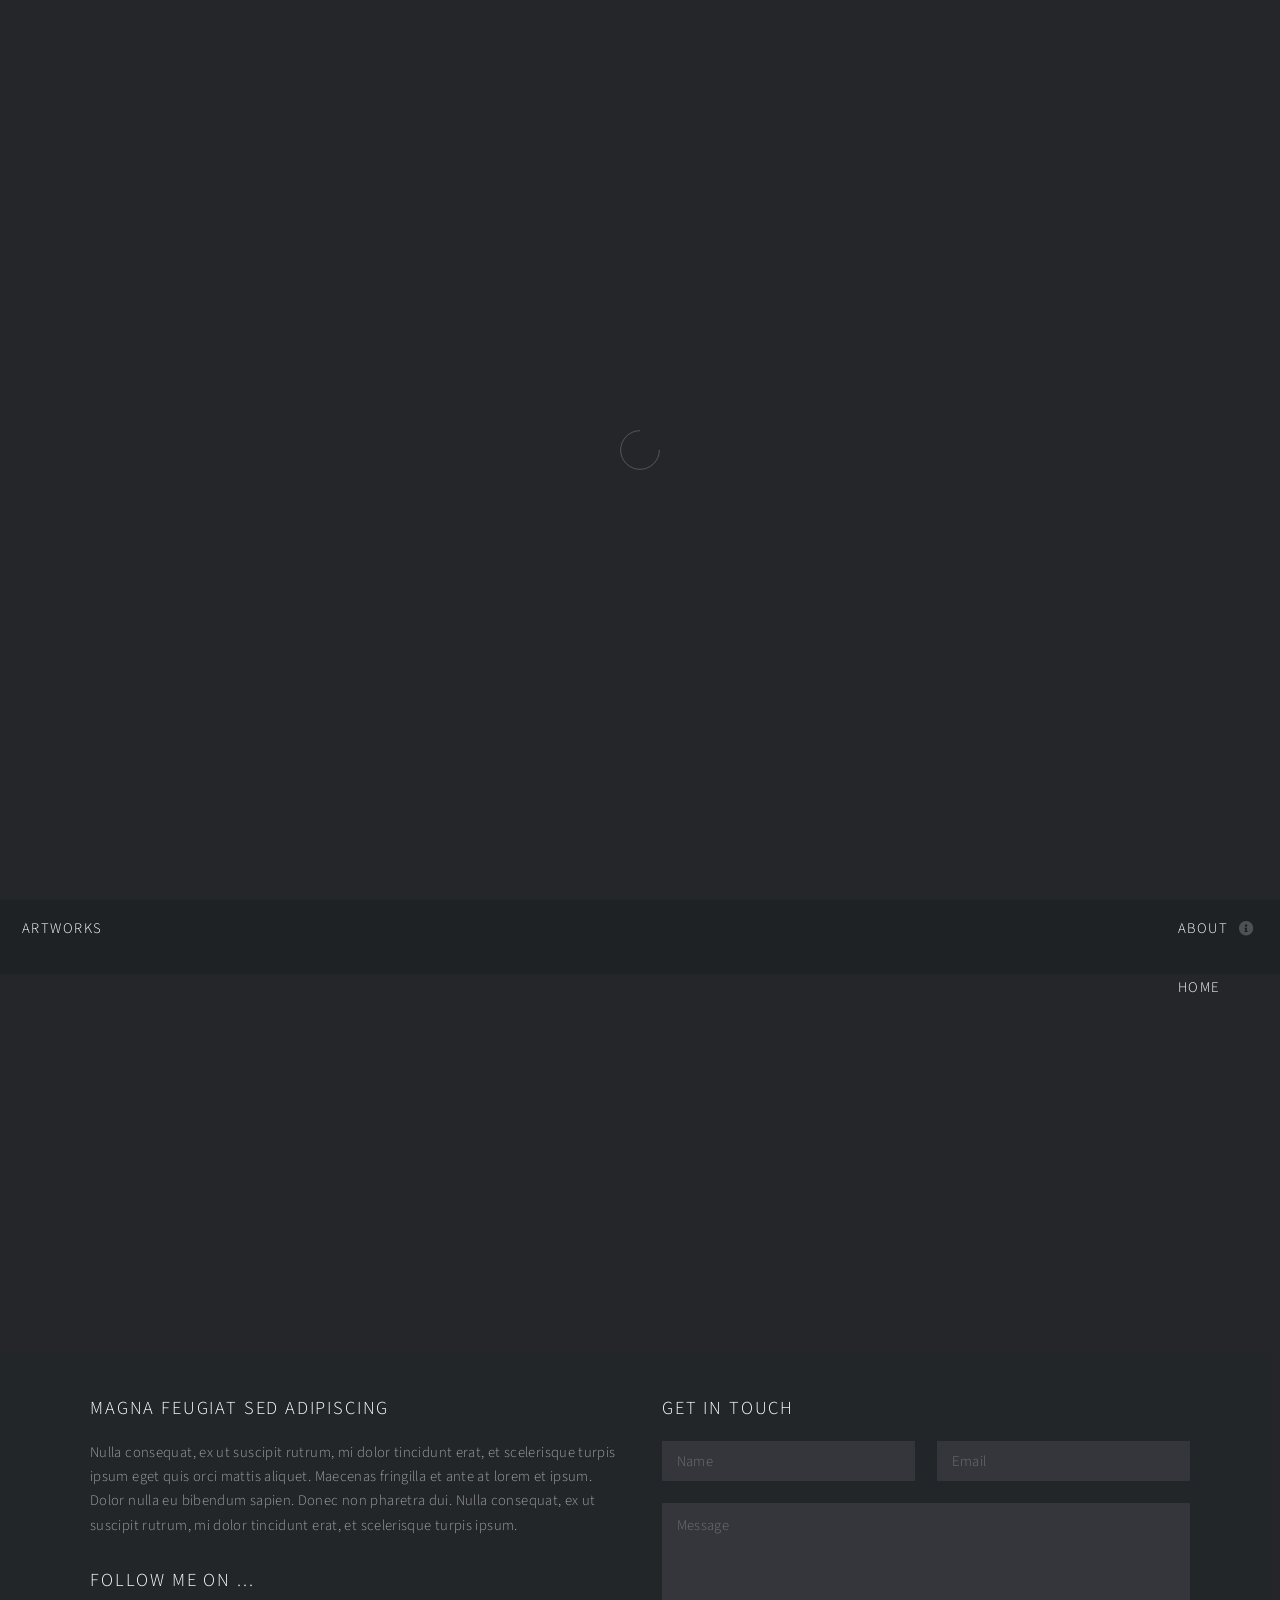
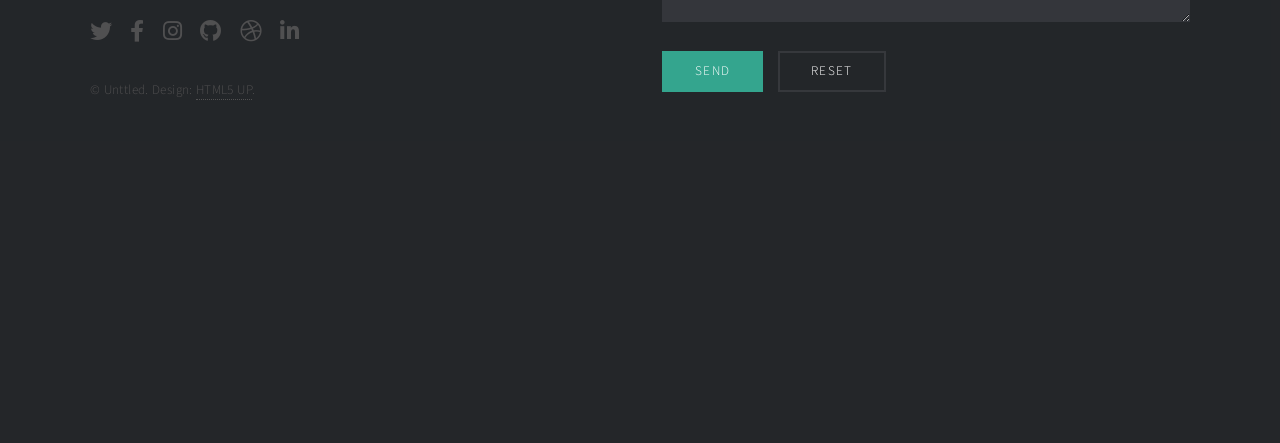
==== commit c0dd9ea6: "Images and improvements of design has been made" ====
--- a/index.html
+++ b/index.html
@@ -1,96 +1,162 @@
 <!DOCTYPE HTML>
 <!--
-	Multiverse by HTML5 UP
-	html5up.net | @ajlkn
-	Free for personal and commercial use under the CCA 3.0 license (html5up.net/license)
+	
 -->
 <html>
 	<head>
-		<title>Multiverse by HTML5 UP</title>
+		<title>Artworks</title>
 		<meta charset="utf-8" />
 		<meta name="viewport" content="width=device-width, initial-scale=1, user-scalable=no" />
 		<link rel="stylesheet" href="assets/css/main.css" />
 		<noscript><link rel="stylesheet" href="assets/css/noscript.css" /></noscript>
 	</head>
 	<body class="is-preload">
+	
 
 		<!-- Wrapper -->
 			<div id="wrapper">
 
 				<!-- Header -->
 					<header id="header">
-						<h1><a href="index.html"><strong>Multiverse</strong> by HTML5 UP</a></h1>
+						<h1><a href="index.html"><strong>Artworks</strong></a></h1>
 						<nav>
 							<ul>
 								<li><a href="#footer" class="icon solid fa-info-circle">About</a></li>
 							</ul>
+							<ul>
+								<li><a href="index1.html">Home</a></li> <!--dont forget to add this to the artworks page to navigate to the home page-->
+							</ul>
 						</nav>
 					</header>
 
 				<!-- Main -->
 					<div id="main">
-						<article class="thumb">
-							<a href="images/fulls/01.jpg" class="image"><img src="images/thumbs/01.jpg" alt="" /></a>
+						<article class="thumb" data-product-id="1" data-price="29.99">
+							<a href="assets/css/images1/fulls/01.jpg" class="image">
+								<img src="images1/thumbs/01.jpg" alt="Magna feugiat lorem" />
+								
+								<!-- Overlay - Hidden by default -->
+								<div class="image-overlay">
+									<div class="overlay-content">
+										<div class="price">$29.99</div>
+										<button class="add-to-cart-btn" data-product-id="1">
+											<i class="fas fa-shopping-cart"></i> Add to Cart
+										</button>
+									</div>
+								</div>
+							</a>
 							<h2>Magna feugiat lorem</h2>
 							<p>Nunc blandit nisi ligula magna sodales lectus elementum non. Integer id venenatis velit.</p>
 						</article>
 						<article class="thumb">
-							<a href="images/fulls/02.jpg" class="image"><img src="images/thumbs/02.jpg" alt="" /></a>
+							<a href="images1/fulls/02.jpg" class="image"><img src="images1/thumbs/02.jpg" alt="" /></a>
 							<h2>Nisl adipiscing</h2>
 							<p>Nunc blandit nisi ligula magna sodales lectus elementum non. Integer id venenatis velit.</p>
 						</article>
 						<article class="thumb">
-							<a href="images/fulls/03.jpg" class="image"><img src="images/thumbs/03.jpg" alt="" /></a>
+							<a href="images1/fulls/03.jpg" class="image"><img src="images1/thumbs/03.jpg" alt="" /></a>
 							<h2>Tempus aliquam veroeros</h2>
 							<p>Nunc blandit nisi ligula magna sodales lectus elementum non. Integer id venenatis velit.</p>
 						</article>
 						<article class="thumb">
-							<a href="images/fulls/04.jpg" class="image"><img src="images/thumbs/04.jpg" alt="" /></a>
+							<a href="images1/fulls/04.jpg" class="image"><img src="images1/thumbs/04.jpg" alt="" /></a>
 							<h2>Aliquam ipsum sed dolore</h2>
 							<p>Nunc blandit nisi ligula magna sodales lectus elementum non. Integer id venenatis velit.</p>
 						</article>
 						<article class="thumb">
-							<a href="images/fulls/05.jpg" class="image"><img src="images/thumbs/05.jpg" alt="" /></a>
+							<a href="images1/fulls/05.jpg" class="image"><img src="images1/thumbs/05.jpg" alt="" /></a>
 							<h2>Cursis aliquam nisl</h2>
 							<p>Nunc blandit nisi ligula magna sodales lectus elementum non. Integer id venenatis velit.</p>
 						</article>
 						<article class="thumb">
-							<a href="images/fulls/06.jpg" class="image"><img src="images/thumbs/06.jpg" alt="" /></a>
+							<a href="images1/fulls/06.jpg" class="image"><img src="images1/thumbs/06.jpg" alt="" /></a>
 							<h2>Sed consequat phasellus</h2>
 							<p>Nunc blandit nisi ligula magna sodales lectus elementum non. Integer id venenatis velit.</p>
 						</article>
 						<article class="thumb">
-							<a href="images/fulls/07.jpg" class="image"><img src="images/thumbs/07.jpg" alt="" /></a>
+							<a href="images1/fulls/07.jpg" class="image"><img src="images1/thumbs/07.jpg" alt="" /></a>
 							<h2>Mauris id tellus arcu</h2>
 							<p>Nunc blandit nisi ligula magna sodales lectus elementum non. Integer id venenatis velit.</p>
 						</article>
 						<article class="thumb">
-							<a href="images/fulls/08.jpg" class="image"><img src="images/thumbs/08.jpg" alt="" /></a>
+							<a href="images1/fulls/08.jpg" class="image"><img src="images1/thumbs/08.jpg" alt="" /></a>
 							<h2>Nunc vehicula id nulla</h2>
 							<p>Nunc blandit nisi ligula magna sodales lectus elementum non. Integer id venenatis velit.</p>
 						</article>
 						<article class="thumb">
-							<a href="images/fulls/09.jpg" class="image"><img src="images/thumbs/09.jpg" alt="" /></a>
+							<a href="images1/fulls/09.jpg" class="image"><img src="images1/thumbs/09.jpg" alt="" /></a>
 							<h2>Neque et faucibus viverra</h2>
 							<p>Nunc blandit nisi ligula magna sodales lectus elementum non. Integer id venenatis velit.</p>
 						</article>
 						<article class="thumb">
-							<a href="images/fulls/10.jpg" class="image"><img src="images/thumbs/10.jpg" alt="" /></a>
+							<a href="images1/fulls/10.jpg" class="image"><img src="images1/thumbs/10.jpg" alt="" /></a>
 							<h2>Mattis ante fermentum</h2>
 							<p>Nunc blandit nisi ligula magna sodales lectus elementum non. Integer id venenatis velit.</p>
 						</article>
 						<article class="thumb">
-							<a href="images/fulls/11.jpg" class="image"><img src="images/thumbs/11.jpg" alt="" /></a>
+							<a href="images1/fulls/11.jpg" class="image"><img src="images1/thumbs/11.jpg" alt="" /></a>
 							<h2>Sed ac elementum arcu</h2>
 							<p>Nunc blandit nisi ligula magna sodales lectus elementum non. Integer id venenatis velit.</p>
 						</article>
 						<article class="thumb">
-							<a href="images/fulls/12.jpg" class="image"><img src="images/thumbs/12.jpg" alt="" /></a>
+							<a href="images1/fulls/12.jpg" class="image"><img src="images1/thumbs/12.jpg" alt="" /></a>
 							<h2>Vehicula id nulla dignissim</h2>
 							<p>Nunc blandit nisi ligula magna sodales lectus elementum non. Integer id venenatis velit.</p>
 						</article>
 					</div>
-
+					<script>
+				class ShoppingCart {
+					constructor() {
+						this.cart = JSON.parse(localStorage.getItem('cart')) || {};
+						this.init();
+					}
+
+					init() {
+						document.querySelectorAll('.add-to-cart-btn').forEach(btn => {
+							btn.addEventListener('click', (e) => this.addToCart(e));
+						});
+					}
+
+					addToCart(e) {
+						e.preventDefault(); // Prevent link navigation
+						const btn = e.target.closest('.add-to-cart-btn');
+						const productId = btn.dataset.productId;
+						const article = btn.closest('.thumb');
+						const productName = article.querySelector('h2').textContent;
+						const price = parseFloat(article.dataset.price);
+
+						if (!this.cart[productId]) {
+							this.cart[productId] = { name: productName, price: price, quantity: 0 };
+						}
+						this.cart[productId].quantity += 1;
+
+						localStorage.setItem('cart', JSON.stringify(this.cart));
+						this.showSuccess(btn);
+						this.updateCartCounter();
+					}
+
+					showSuccess(btn) {
+						const originalHTML = btn.innerHTML;
+						btn.innerHTML = '<i class="fas fa-check"></i> Added!';
+						btn.classList.add('added-to-cart');
+						
+						setTimeout(() => {
+							btn.innerHTML = originalHTML;
+							btn.classList.remove('added-to-cart');
+						}, 1500);
+					}
+
+					updateCartCounter() {
+						const totalItems = Object.values(this.cart).reduce((sum, item) => sum + item.quantity, 0);
+						const cartCounter = document.querySelector('.cart-counter');
+						if (cartCounter) cartCounter.textContent = totalItems;
+					}
+				}
+
+				document.addEventListener('DOMContentLoaded', () => {
+					new ShoppingCart();
+				});
+				</script>				
 				<!-- Footer -->
 					<footer id="footer" class="panel">
 						<div class="inner split">
--- a/assets/css/main.css
+++ b/assets/css/main.css
@@ -2047,4 +2047,188 @@
 
 		#footer .copyright a {
 			color: inherit;
+		}
+
+			#wrapper {
+		-moz-transition: opacity 0.45s ease;
+		-webkit-transition: opacity 0.45s ease;
+		-ms-transition: opacity 0.45s ease;
+		transition: opacity 0.45s ease;
+		opacity: 1;
+	}
+
+	#menu {
+		-moz-transform: translateX(22em);
+		-webkit-transform: translateX(22em);
+		-ms-transform: translateX(22em);
+		transform: translateX(22em);
+		-moz-transition: -moz-transform 0.45s ease, visibility 0.45s;
+		-webkit-transition: -webkit-transform 0.45s ease, visibility 0.45s;
+		-ms-transition: -ms-transform 0.45s ease, visibility 0.45s;
+		transition: transform 0.45s ease, visibility 0.45s;
+		position: fixed;
+		top: 0;
+		right: 0;
+		width: 22em;
+		max-width: 80%;
+		height: 100%;
+		-webkit-overflow-scrolling: touch;
+		background: #585858;
+		color: #ffffff;
+		cursor: default;
+		visibility: hidden;
+		z-index: 10002;
+	}
+
+		#menu > .inner {
+			-moz-transition: opacity 0.45s ease;
+			-webkit-transition: opacity 0.45s ease;
+			-ms-transition: opacity 0.45s ease;
+			transition: opacity 0.45s ease;
+			-webkit-overflow-scrolling: touch;
+			position: absolute;
+			top: 0;
+			left: 0;
+			width: 100%;
+			height: 100%;
+			padding: 2.75em;
+			opacity: 0;
+			overflow-y: auto;
+		}
+
+			#menu > .inner > ul {
+				list-style: none;
+				margin: 0 0 1em 0;
+				padding: 0;
+			}
+
+				#menu > .inner > ul > li {
+					padding: 0;
+					border-top: solid 1px rgba(255, 255, 255, 0.15);
+				}
+
+					#menu > .inner > ul > li a {
+						display: block;
+						padding: 1em 0;
+						line-height: 1.5;
+						border: 0;
+						color: inherit;
+					}
+
+					#menu > .inner > ul > li:first-child {
+						border-top: 0;
+						margin-top: -1em;
+					}
+
+		#menu > .close {
+			-moz-transition: opacity 0.45s ease, -moz-transform 0.45s ease;
+			-webkit-transition: opacity 0.45s ease, -webkit-transform 0.45s ease;
+			-ms-transition: opacity 0.45s ease, -ms-transform 0.45s ease;
+			transition: opacity 0.45s ease, transform 0.45s ease;
+			-moz-transform: scale(0.25) rotate(180deg);
+			-webkit-transform: scale(0.25) rotate(180deg);
+			-ms-transform: scale(0.25) rotate(180deg);
+			transform: scale(0.25) rotate(180deg);
+			-webkit-tap-highlight-color: transparent;
+			display: block;
+			position: absolute;
+			top: 2em;
+			left: -6em;
+			width: 6em;
+			text-indent: 6em;
+			height: 3em;
+			border: 0;
+			font-size: 1em;
+			opacity: 0;
+			overflow: hidden;
+			padding: 0;
+			white-space: nowrap;
+		}
+
+			#menu > .close:before, #menu > .close:after {
+				-moz-transition: opacity 0.2s ease;
+				-webkit-transition: opacity 0.2s ease;
+				-ms-transition: opacity 0.2s ease;
+				transition: opacity 0.2s ease;
+				content: '';
+				display: block;
+				position: absolute;
+				top: 0;
+				left: 0;
+				width: 100%;
+				height: 100%;
+				background-position: center;
+				background-repeat: no-repeat;
+				background-size: 2em 2em;
+			}
+
+			#menu > .close:before {
+				background-image: url("data:image/svg+xml;charset=utf8,%3Csvg xmlns='http://www.w3.org/2000/svg' width='100' height='100' viewBox='0 0 100 100' preserveAspectRatio='none'%3E%3Cstyle%3Eline %7B stroke-width: 8px%3B stroke: %23f2849e%3B %7D%3C/style%3E%3Cline x1='15' y1='15' x2='85' y2='85' /%3E%3Cline x1='85' y1='15' x2='15' y2='85' /%3E%3C/svg%3E");
+				opacity: 0;
+			}
+
+			#menu > .close:after {
+				background-image: url("data:image/svg+xml;charset=utf8,%3Csvg xmlns='http://www.w3.org/2000/svg' width='100' height='100' viewBox='0 0 100 100' preserveAspectRatio='none'%3E%3Cstyle%3Eline %7B stroke-width: 8px%3B stroke: %23585858%3B %7D%3C/style%3E%3Cline x1='15' y1='15' x2='85' y2='85' /%3E%3Cline x1='85' y1='15' x2='15' y2='85' /%3E%3C/svg%3E");
+				opacity: 1;
+			}
+
+			#menu > .close:hover:before {
+				opacity: 1;
+			}
+
+			#menu > .close:hover:after {
+				opacity: 0;
+			}
+
+		@media screen and (max-width: 736px) {
+
+			#menu {
+				-moz-transform: translateX(16.5em);
+				-webkit-transform: translateX(16.5em);
+				-ms-transform: translateX(16.5em);
+				transform: translateX(16.5em);
+				width: 16.5em;
+			}
+
+				#menu > .inner {
+					padding: 2.75em 1.5em;
+				}
+
+				#menu > .close {
+					top: 0.5em;
+					left: -4.25em;
+					width: 4.25em;
+					text-indent: 4.25em;
+				}
+
+					#menu > .close:before, #menu > .close:after {
+						background-size: 1.5em 1.5em;
+					}
+
+		}
+
+	body.is-menu-visible #wrapper {
+		pointer-events: none;
+		cursor: default;
+		opacity: 0.25;
+	}
+
+	body.is-menu-visible #menu {
+		-moz-transform: translateX(0);
+		-webkit-transform: translateX(0);
+		-ms-transform: translateX(0);
+		transform: translateX(0);
+		visibility: visible;
+	}
+
+		body.is-menu-visible #menu > * {
+			opacity: 1;
+		}
+
+		body.is-menu-visible #menu .close {
+			-moz-transform: scale(1.0) rotate(0deg);
+			-webkit-transform: scale(1.0) rotate(0deg);
+			-ms-transform: scale(1.0) rotate(0deg);
+			transform: scale(1.0) rotate(0deg);
+			opacity: 1;
 		}
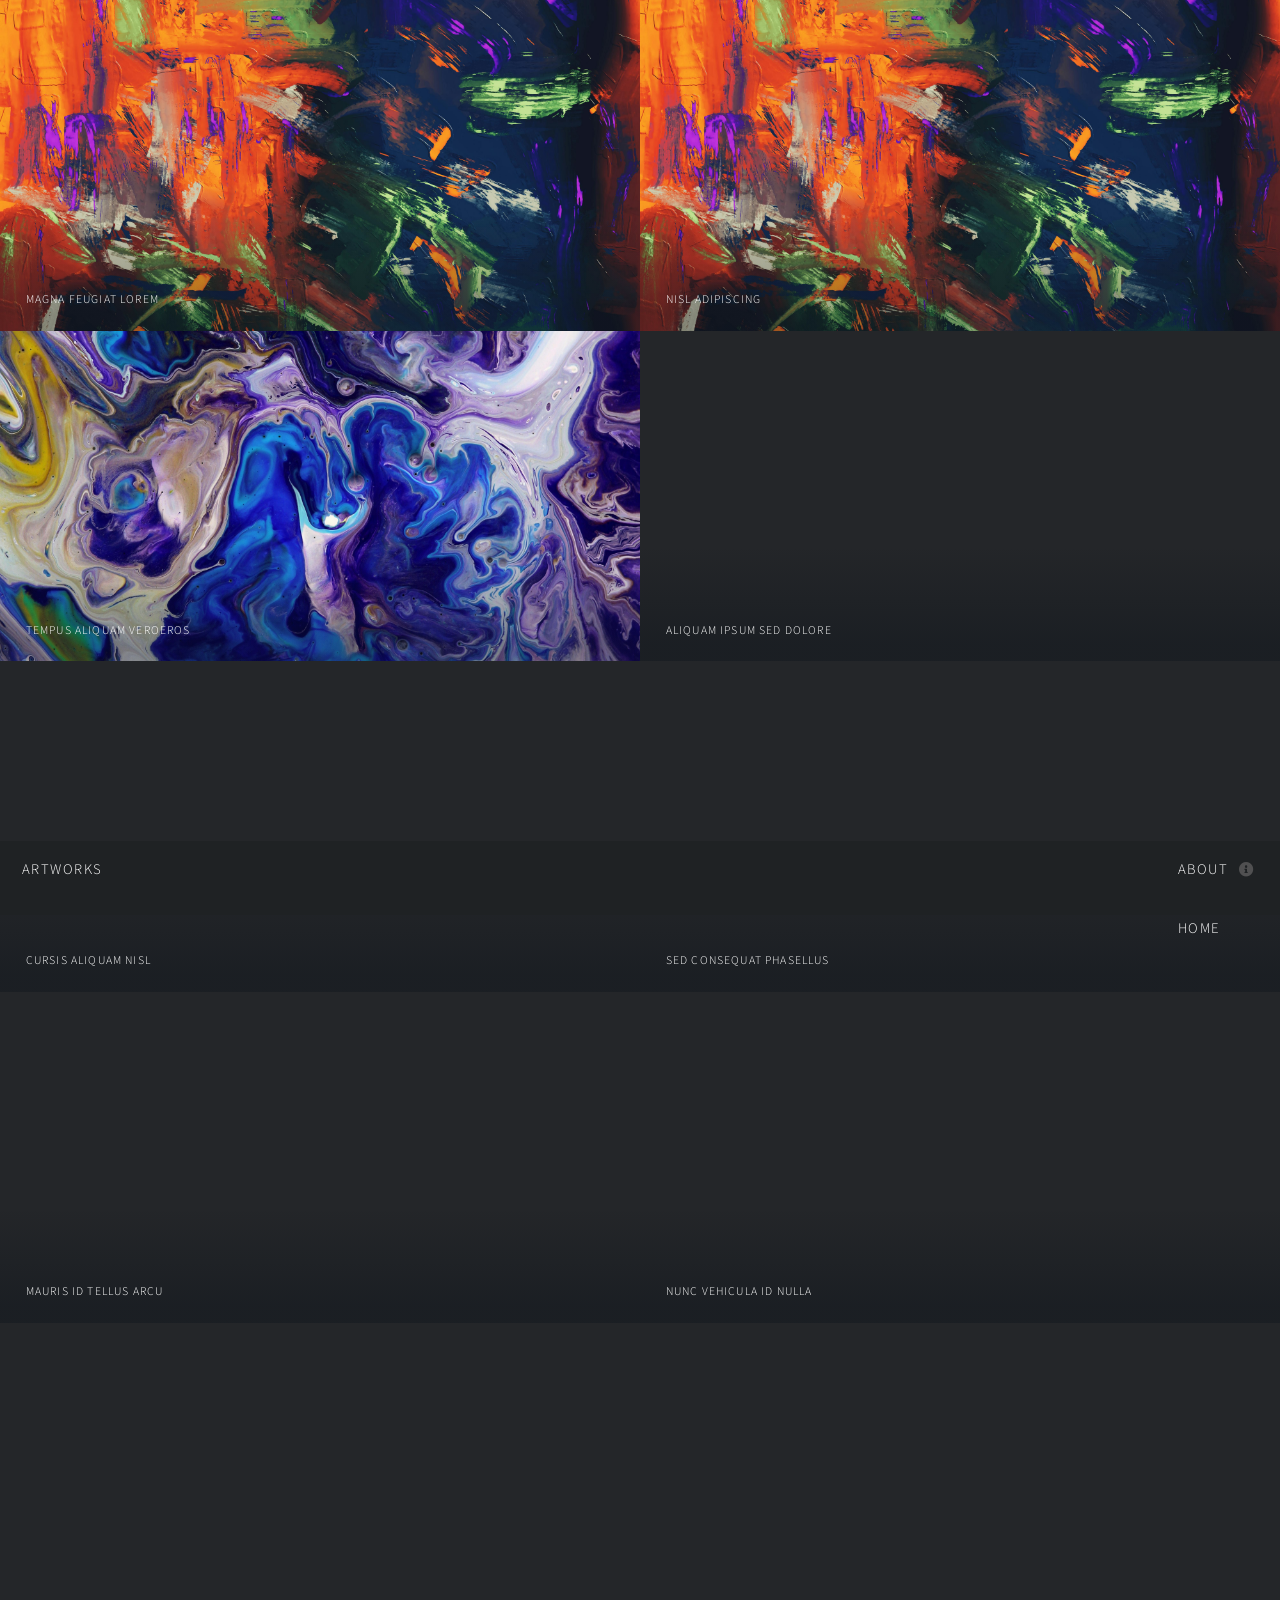
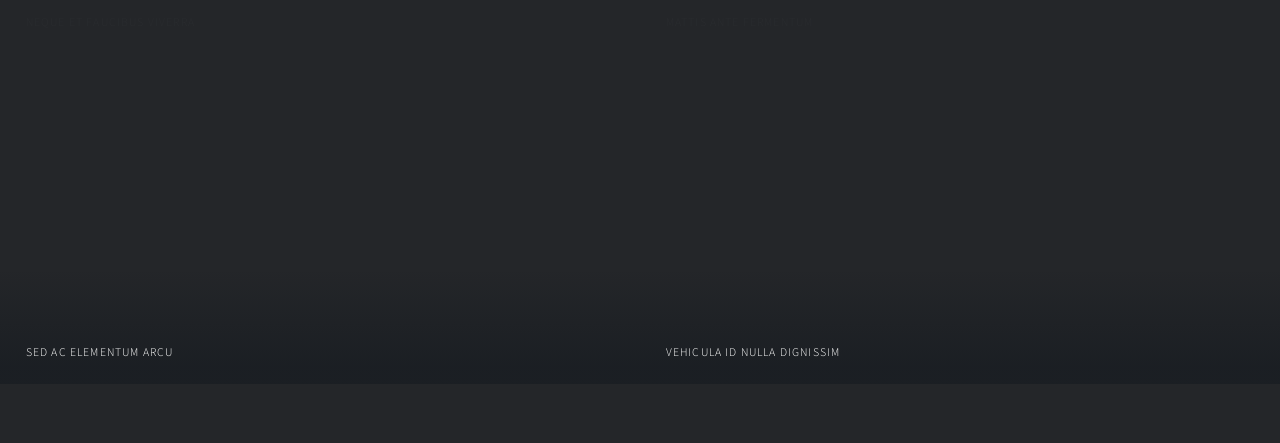
==== commit 08d7609c: "Login page created and linked to the database. Also, the menu has been updated to include links to t" ====
--- a/index.html
+++ b/index.html
@@ -31,30 +31,30 @@
 
 				<!-- Main -->
 					<div id="main">
-						<article class="thumb" data-product-id="1" data-price="29.99">
+						<article class="thumb abstract-thumb" data-category="abstract">
 							<a href="assets/css/images1/fulls/01.jpg" class="image">
-								<img src="images1/thumbs/01.jpg" alt="Magna feugiat lorem" />
+								<img src="assets/css/images1/thumbs/01.jpg" alt="Magna feugiat lorem" />
 								
 								<!-- Overlay - Hidden by default -->
-								<div class="image-overlay">
+								<!--<div class="image-overlay">
 									<div class="overlay-content">
 										<div class="price">$29.99</div>
 										<button class="add-to-cart-btn" data-product-id="1">
 											<i class="fas fa-shopping-cart"></i> Add to Cart
 										</button>
 									</div>
-								</div>
+								</div>-->
 							</a>
 							<h2>Magna feugiat lorem</h2>
 							<p>Nunc blandit nisi ligula magna sodales lectus elementum non. Integer id venenatis velit.</p>
 						</article>
-						<article class="thumb">
-							<a href="images1/fulls/02.jpg" class="image"><img src="images1/thumbs/02.jpg" alt="" /></a>
+						<article class="thumb abstract-thumb" data-category="abstract">
+							<a href="assets/css/images1/fulls/02.jpg" class="image"><img src="assets/css/images1/thumbs/01.jpg" alt="" /></a>
 							<h2>Nisl adipiscing</h2>
 							<p>Nunc blandit nisi ligula magna sodales lectus elementum non. Integer id venenatis velit.</p>
 						</article>
-						<article class="thumb">
-							<a href="images1/fulls/03.jpg" class="image"><img src="images1/thumbs/03.jpg" alt="" /></a>
+						<article class="thumb landscape-thumb" data-category="landscape">
+							<a href="assets/css/images1/fulls/02.jpg" class="image"><img src="assets/css/images1/thumbs/02.jpg" alt="" /></a>
 							<h2>Tempus aliquam veroeros</h2>
 							<p>Nunc blandit nisi ligula magna sodales lectus elementum non. Integer id venenatis velit.</p>
 						</article>
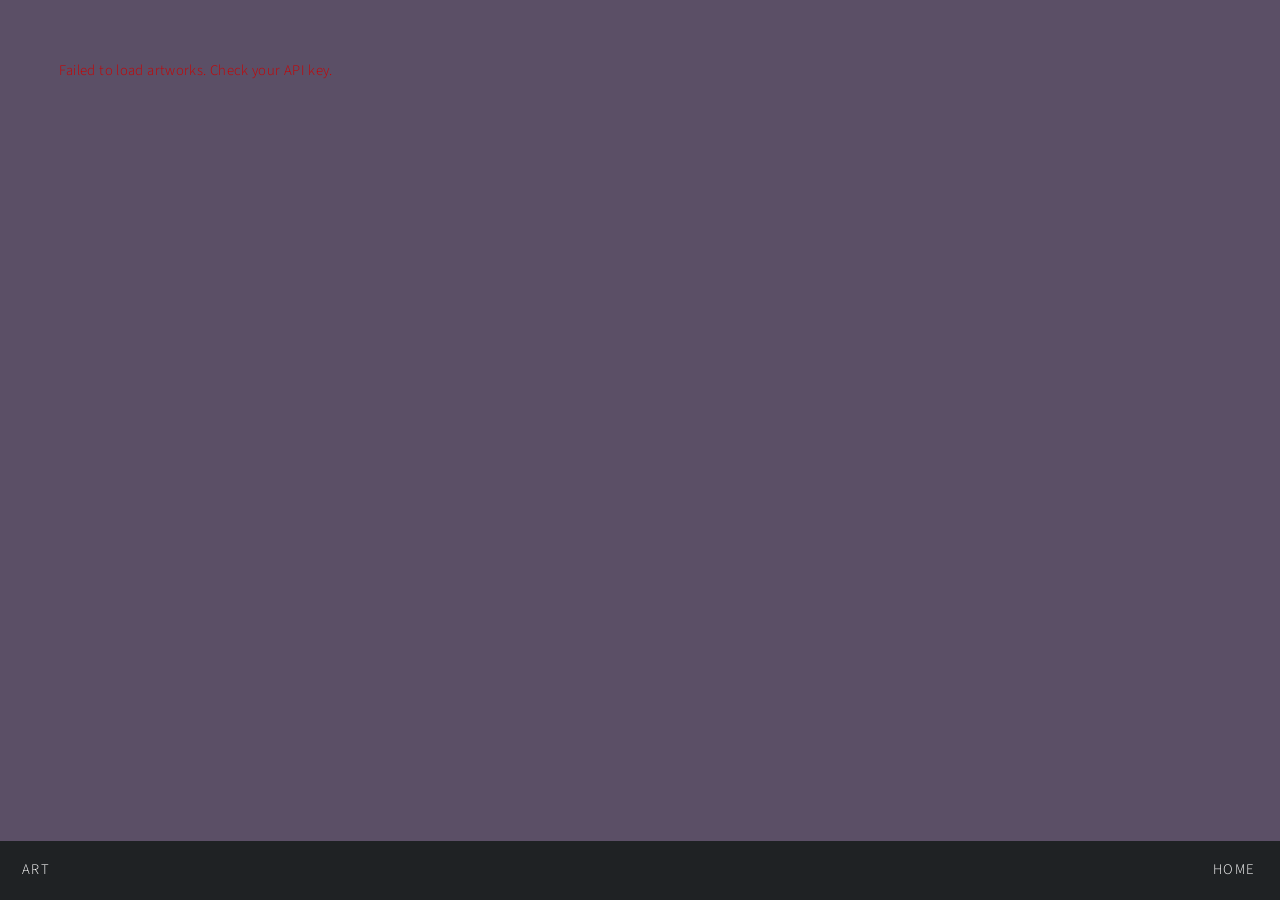
==== commit fa4b4e20: "Created login page and connected it with database, additionally changed the cart page to favorites p" ====
--- a/index.html
+++ b/index.html
@@ -21,9 +21,6 @@
 						<h1><a href="index.html"><strong>Artworks</strong></a></h1>
 						<nav>
 							<ul>
-								<li><a href="#footer" class="icon solid fa-info-circle">About</a></li>
-							</ul>
-							<ul>
 								<li><a href="index1.html">Home</a></li> <!--dont forget to add this to the artworks page to navigate to the home page-->
 							</ul>
 						</nav>
@@ -31,132 +28,9 @@
 
 				<!-- Main -->
 					<div id="main">
-						<article class="thumb abstract-thumb" data-category="abstract">
-							<a href="assets/css/images1/fulls/01.jpg" class="image">
-								<img src="assets/css/images1/thumbs/01.jpg" alt="Magna feugiat lorem" />
-								
-								<!-- Overlay - Hidden by default -->
-								<!--<div class="image-overlay">
-									<div class="overlay-content">
-										<div class="price">$29.99</div>
-										<button class="add-to-cart-btn" data-product-id="1">
-											<i class="fas fa-shopping-cart"></i> Add to Cart
-										</button>
-									</div>
-								</div>-->
-							</a>
-							<h2>Magna feugiat lorem</h2>
-							<p>Nunc blandit nisi ligula magna sodales lectus elementum non. Integer id venenatis velit.</p>
-						</article>
-						<article class="thumb abstract-thumb" data-category="abstract">
-							<a href="assets/css/images1/fulls/02.jpg" class="image"><img src="assets/css/images1/thumbs/01.jpg" alt="" /></a>
-							<h2>Nisl adipiscing</h2>
-							<p>Nunc blandit nisi ligula magna sodales lectus elementum non. Integer id venenatis velit.</p>
-						</article>
-						<article class="thumb landscape-thumb" data-category="landscape">
-							<a href="assets/css/images1/fulls/02.jpg" class="image"><img src="assets/css/images1/thumbs/02.jpg" alt="" /></a>
-							<h2>Tempus aliquam veroeros</h2>
-							<p>Nunc blandit nisi ligula magna sodales lectus elementum non. Integer id venenatis velit.</p>
-						</article>
-						<article class="thumb">
-							<a href="images1/fulls/04.jpg" class="image"><img src="images1/thumbs/04.jpg" alt="" /></a>
-							<h2>Aliquam ipsum sed dolore</h2>
-							<p>Nunc blandit nisi ligula magna sodales lectus elementum non. Integer id venenatis velit.</p>
-						</article>
-						<article class="thumb">
-							<a href="images1/fulls/05.jpg" class="image"><img src="images1/thumbs/05.jpg" alt="" /></a>
-							<h2>Cursis aliquam nisl</h2>
-							<p>Nunc blandit nisi ligula magna sodales lectus elementum non. Integer id venenatis velit.</p>
-						</article>
-						<article class="thumb">
-							<a href="images1/fulls/06.jpg" class="image"><img src="images1/thumbs/06.jpg" alt="" /></a>
-							<h2>Sed consequat phasellus</h2>
-							<p>Nunc blandit nisi ligula magna sodales lectus elementum non. Integer id venenatis velit.</p>
-						</article>
-						<article class="thumb">
-							<a href="images1/fulls/07.jpg" class="image"><img src="images1/thumbs/07.jpg" alt="" /></a>
-							<h2>Mauris id tellus arcu</h2>
-							<p>Nunc blandit nisi ligula magna sodales lectus elementum non. Integer id venenatis velit.</p>
-						</article>
-						<article class="thumb">
-							<a href="images1/fulls/08.jpg" class="image"><img src="images1/thumbs/08.jpg" alt="" /></a>
-							<h2>Nunc vehicula id nulla</h2>
-							<p>Nunc blandit nisi ligula magna sodales lectus elementum non. Integer id venenatis velit.</p>
-						</article>
-						<article class="thumb">
-							<a href="images1/fulls/09.jpg" class="image"><img src="images1/thumbs/09.jpg" alt="" /></a>
-							<h2>Neque et faucibus viverra</h2>
-							<p>Nunc blandit nisi ligula magna sodales lectus elementum non. Integer id venenatis velit.</p>
-						</article>
-						<article class="thumb">
-							<a href="images1/fulls/10.jpg" class="image"><img src="images1/thumbs/10.jpg" alt="" /></a>
-							<h2>Mattis ante fermentum</h2>
-							<p>Nunc blandit nisi ligula magna sodales lectus elementum non. Integer id venenatis velit.</p>
-						</article>
-						<article class="thumb">
-							<a href="images1/fulls/11.jpg" class="image"><img src="images1/thumbs/11.jpg" alt="" /></a>
-							<h2>Sed ac elementum arcu</h2>
-							<p>Nunc blandit nisi ligula magna sodales lectus elementum non. Integer id venenatis velit.</p>
-						</article>
-						<article class="thumb">
-							<a href="images1/fulls/12.jpg" class="image"><img src="images1/thumbs/12.jpg" alt="" /></a>
-							<h2>Vehicula id nulla dignissim</h2>
-							<p>Nunc blandit nisi ligula magna sodales lectus elementum non. Integer id venenatis velit.</p>
-						</article>
+						<p id="gallery-loading" style="text-align:center;padding:4em 2em;font-size:1.1em;opacity:0.7;">Loading artworks...</p>
 					</div>
-					<script>
-				class ShoppingCart {
-					constructor() {
-						this.cart = JSON.parse(localStorage.getItem('cart')) || {};
-						this.init();
-					}
 
-					init() {
-						document.querySelectorAll('.add-to-cart-btn').forEach(btn => {
-							btn.addEventListener('click', (e) => this.addToCart(e));
-						});
-					}
-
-					addToCart(e) {
-						e.preventDefault(); // Prevent link navigation
-						const btn = e.target.closest('.add-to-cart-btn');
-						const productId = btn.dataset.productId;
-						const article = btn.closest('.thumb');
-						const productName = article.querySelector('h2').textContent;
-						const price = parseFloat(article.dataset.price);
-
-						if (!this.cart[productId]) {
-							this.cart[productId] = { name: productName, price: price, quantity: 0 };
-						}
-						this.cart[productId].quantity += 1;
-
-						localStorage.setItem('cart', JSON.stringify(this.cart));
-						this.showSuccess(btn);
-						this.updateCartCounter();
-					}
-
-					showSuccess(btn) {
-						const originalHTML = btn.innerHTML;
-						btn.innerHTML = '<i class="fas fa-check"></i> Added!';
-						btn.classList.add('added-to-cart');
-						
-						setTimeout(() => {
-							btn.innerHTML = originalHTML;
-							btn.classList.remove('added-to-cart');
-						}, 1500);
-					}
-
-					updateCartCounter() {
-						const totalItems = Object.values(this.cart).reduce((sum, item) => sum + item.quantity, 0);
-						const cartCounter = document.querySelector('.cart-counter');
-						if (cartCounter) cartCounter.textContent = totalItems;
-					}
-				}
-
-				document.addEventListener('DOMContentLoaded', () => {
-					new ShoppingCart();
-				});
-				</script>				
 				<!-- Footer -->
 					<footer id="footer" class="panel">
 						<div class="inner split">
@@ -215,5 +89,101 @@
 			<script src="assets/js/util.js"></script>
 			<script src="assets/js/main.js"></script>
 
+		<script>
+	const PEXELS_API_KEY = 'ZTc4AhvawzLUHfBBbM4MEwgj0FqZkZ249QSH8O1tUCPDrrEr4g9K9eHO';
+
+	// Favorites storage
+	const favorites = JSON.parse(localStorage.getItem('favorites')) || {};
+
+	function saveFavorites() {
+		localStorage.setItem('favorites', JSON.stringify(favorites));
+	}
+
+	function toggleFavorite(photo) {
+		if (favorites[photo.id]) {
+			delete favorites[photo.id];
+		} else {
+			favorites[photo.id] = photo;
+		}
+		saveFavorites();
+	}
+
+	(async function () {
+		const params = new URLSearchParams(window.location.search);
+		const category = params.get('category') || 'Art';
+
+		document.title = category + ' — Museon';
+
+		const headerStrong = document.querySelector('#header h1 strong');
+		if (headerStrong) headerStrong.textContent = category;
+
+		const main = document.getElementById('main');
+
+		try {
+			const res = await fetch(
+				'https://api.pexels.com/v1/search?query=' + encodeURIComponent(category) + '&per_page=15',
+				{
+					headers: { Authorization: PEXELS_API_KEY }
+				}
+			);
+
+			if (!res.ok) throw new Error('HTTP ' + res.status);
+
+			const { photos } = await res.json();
+			main.innerHTML = '';
+
+			if (!photos || photos.length === 0) {
+				main.innerHTML =
+					'<p style="text-align:center;padding:4em;">No artworks found for &ldquo;' +
+					category +
+					'&rdquo;.</p>';
+				return;
+			}
+
+			photos.forEach(function (photo) {
+				const article = document.createElement('article');
+				article.className = 'thumb';
+
+				article.innerHTML =
+				'<a href="' + photo.src.large2x + '" class="image" target="_blank">' +
+					'<img src="' + photo.src.medium + '" alt="' + (photo.alt || category) + '" />' +
+				'</a>' +
+
+				'<button class="like-btn" data-id="' + photo.id + '">' +
+					(favorites[photo.id] ? '❤️' : '🤍') +
+				'</button>' +
+
+				'<h2>' + photo.photographer + '</h2>' +
+				'<p>' + (photo.alt || category + ' artwork') + '</p>';
+
+				// Like button logic
+				const likeBtn = article.querySelector('.like-btn');
+
+				likeBtn.addEventListener('click', () => {
+					toggleFavorite({
+						id: photo.id,
+						img: photo.src.medium,
+						full: photo.src.large2x,
+						title: photo.photographer,
+						desc: photo.alt || category
+					});
+
+					likeBtn.textContent = favorites[photo.id] ? '❤️' : '🤍';
+				});
+
+				main.appendChild(article);
+			});
+
+		} catch (err) {
+			main.innerHTML =
+				'<p style="text-align:center;padding:4em;color:#c00;">' +
+				'Failed to load artworks. Check your API key.' +
+				'</p>';
+
+			console.error(err);
+		}
+	})();
+</script>
+
 	</body>
 </html>
--- a/assets/css/main.css
+++ b/assets/css/main.css
@@ -163,7 +163,7 @@
 	}
 
 	body {
-		background: #242629;
+		background: #5b4f66;
 	}
 
 		body.is-preload *, body.is-preload *:before, body.is-preload *:after {
@@ -1642,8 +1642,135 @@
 				position: absolute;
 				top: 0;
 				width: 100%;
-			}
-
+				overflow: hidden;
+			}
+
+			#main .thumb > .image img {
+				position: absolute;
+				top: 0;
+				left: 0;
+				width: 100%;
+				height: 100%;
+				object-fit: cover;
+				object-position: center;
+			}
+
+			#main .thumb > .image .image-overlay {
+				position: absolute;
+				top: 0;
+				left: 0;
+				width: 100%;
+				height: 100%;
+				pointer-events: none;
+				z-index: 2;
+			}
+
+			#main .thumb > .image .image-overlay .overlay-content {
+				position: absolute;
+				bottom: 0.75em;
+				right: 0.75em;
+				display: flex;
+				flex-direction: column;
+				align-items: flex-end;
+				gap: 0.4em;
+				pointer-events: auto;
+			}
+
+			#main .thumb > .image .image-overlay .price {
+				background: rgba(0,0,0,0.55);
+				color: #fff;
+				font-size: 0.85em;
+				font-weight: 700;
+				padding: 0.2em 0.5em;
+				border-radius: 4px;
+			}
+
+			#main .thumb > .image .image-overlay .add-to-favorites-btn {
+				background: rgba(0,0,0,0.65);
+				color: #fff;
+				border: 1px solid rgba(255,255,255,0.4);
+				border-radius: 4px;
+				padding: 0.35em 0.75em;
+				font-size: 0.78em;
+				cursor: pointer;
+				white-space: nowrap;
+				transition: background 0.2s;
+			}
+			.like-btn {
+				position: absolute;
+				top: 12px;
+				right: 12px;
+
+				background: none;
+				border: none;
+
+				padding: 0;
+				margin: 0;
+
+				cursor: pointer;
+				font-size: 20px;
+
+				z-index: 5;
+
+				opacity: 0.75;
+				transition: 0.2s ease;
+				transform: scale(1);
+
+				appearance: none;
+				-webkit-appearance: none;
+				outline: none;
+			}
+
+			/* remove focus rectangle (important) */
+			.like-btn:focus {
+				outline: none;
+				box-shadow: none;
+			}
+
+			/* hover */
+			.like-btn:hover {
+				opacity: 1;
+				transform: scale(1.2);
+			}
+
+			/* default (not liked) */
+			.like-btn {
+				color: rgba(255, 255, 255, 0.85);
+				text-shadow: 0 2px 8px rgba(0,0,0,0.6);
+			}
+
+			/* liked state */
+			.like-btn.liked {
+				color: #ff3b3b;
+				opacity: 1;
+				transform: scale(1.25);
+				text-shadow: 0 2px 10px rgba(255, 0, 0, 0.5);
+			}
+			.like-btn,
+			.like-btn:focus,
+			.like-btn:active {
+				outline: none !important;
+				box-shadow: none !important;
+			}
+
+			.image {
+				outline: none !important;
+			}
+
+			/* remove link focus rectangle */
+			a.image:focus {
+				outline: none !important;
+			}
+
+			/* optional: remove tap highlight on mobile */
+			a, button {
+				-webkit-tap-highlight-color: transparent;
+			}
+			#main .thumb > .image .image-overlay .add-to-favorites-btn:hover,
+			#main .thumb > .image .image-overlay .add-to-favorites-btn.added-to-favorites {
+				background: rgba(40,120,60,0.85);
+				border-color: rgba(255,255,255,0.6);
+			}
 			#main .thumb > h2 {
 				pointer-events: none;
 				bottom: 1.875em;
